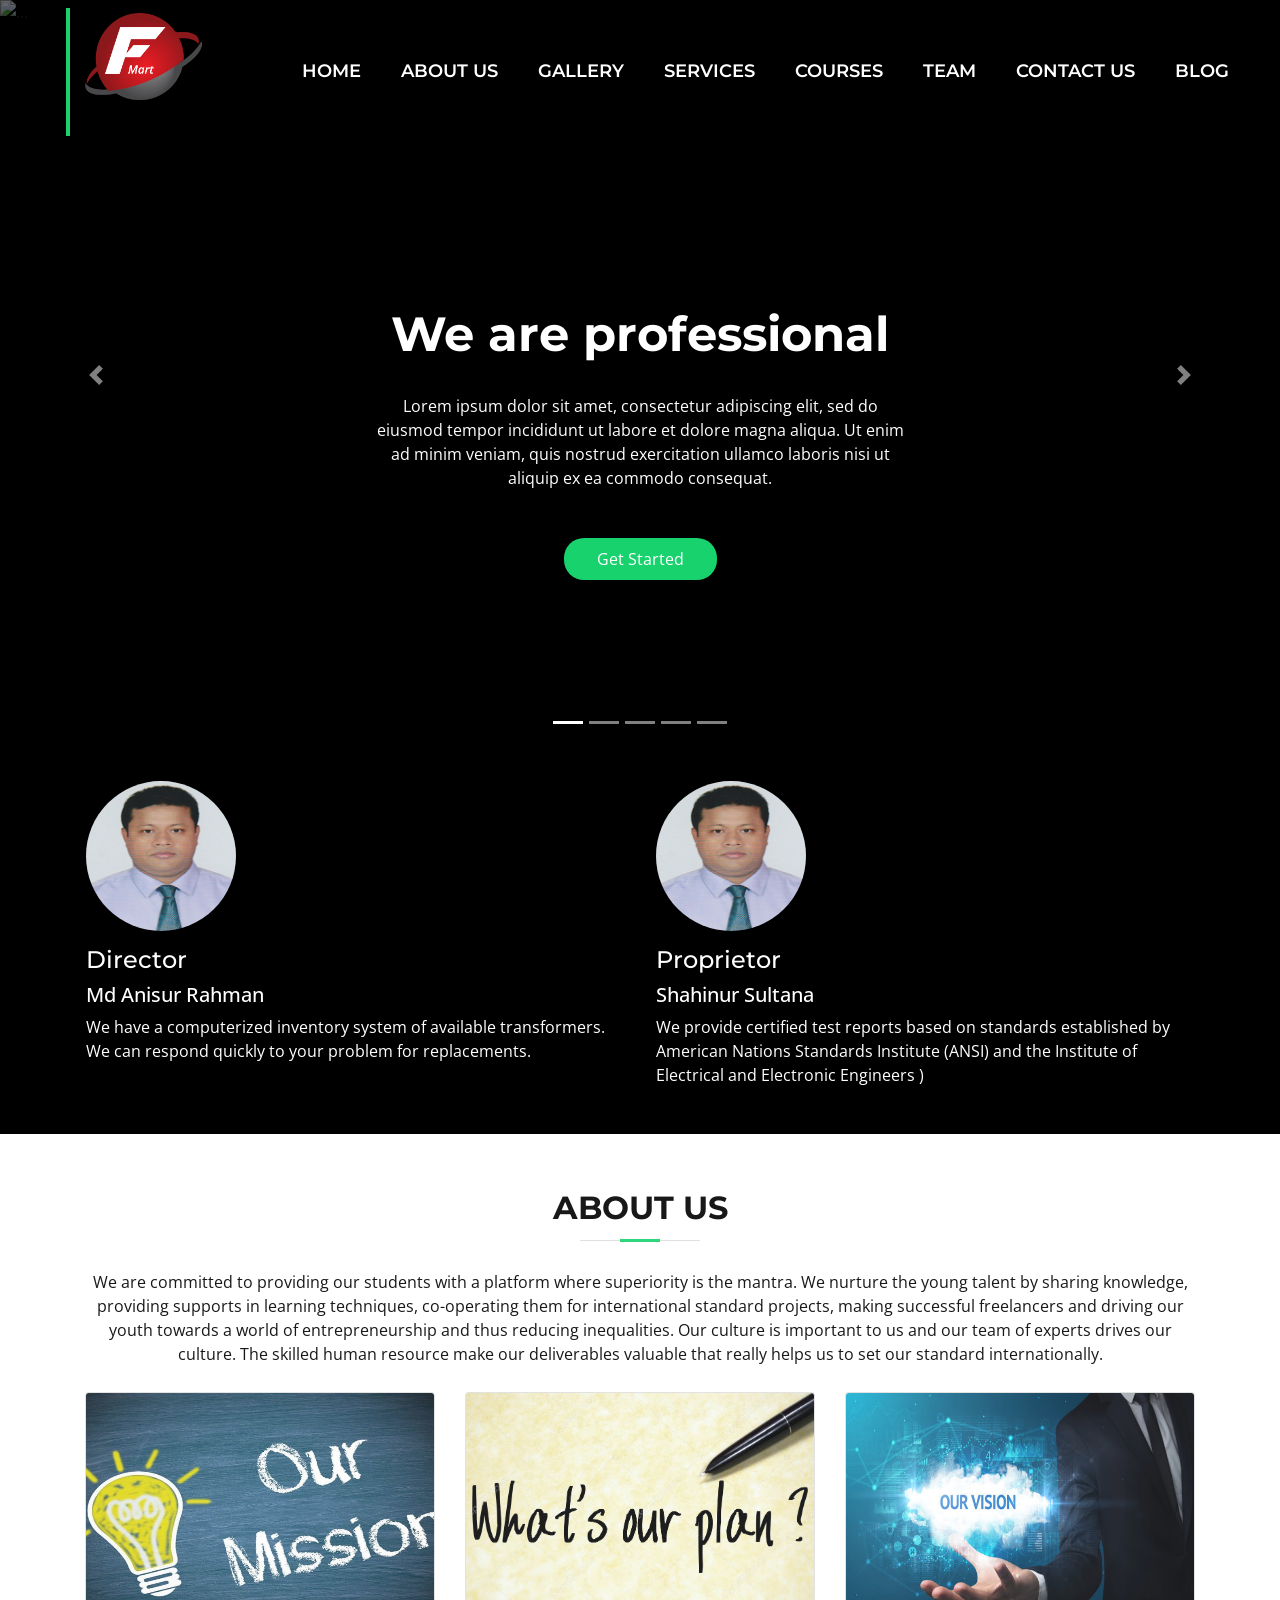
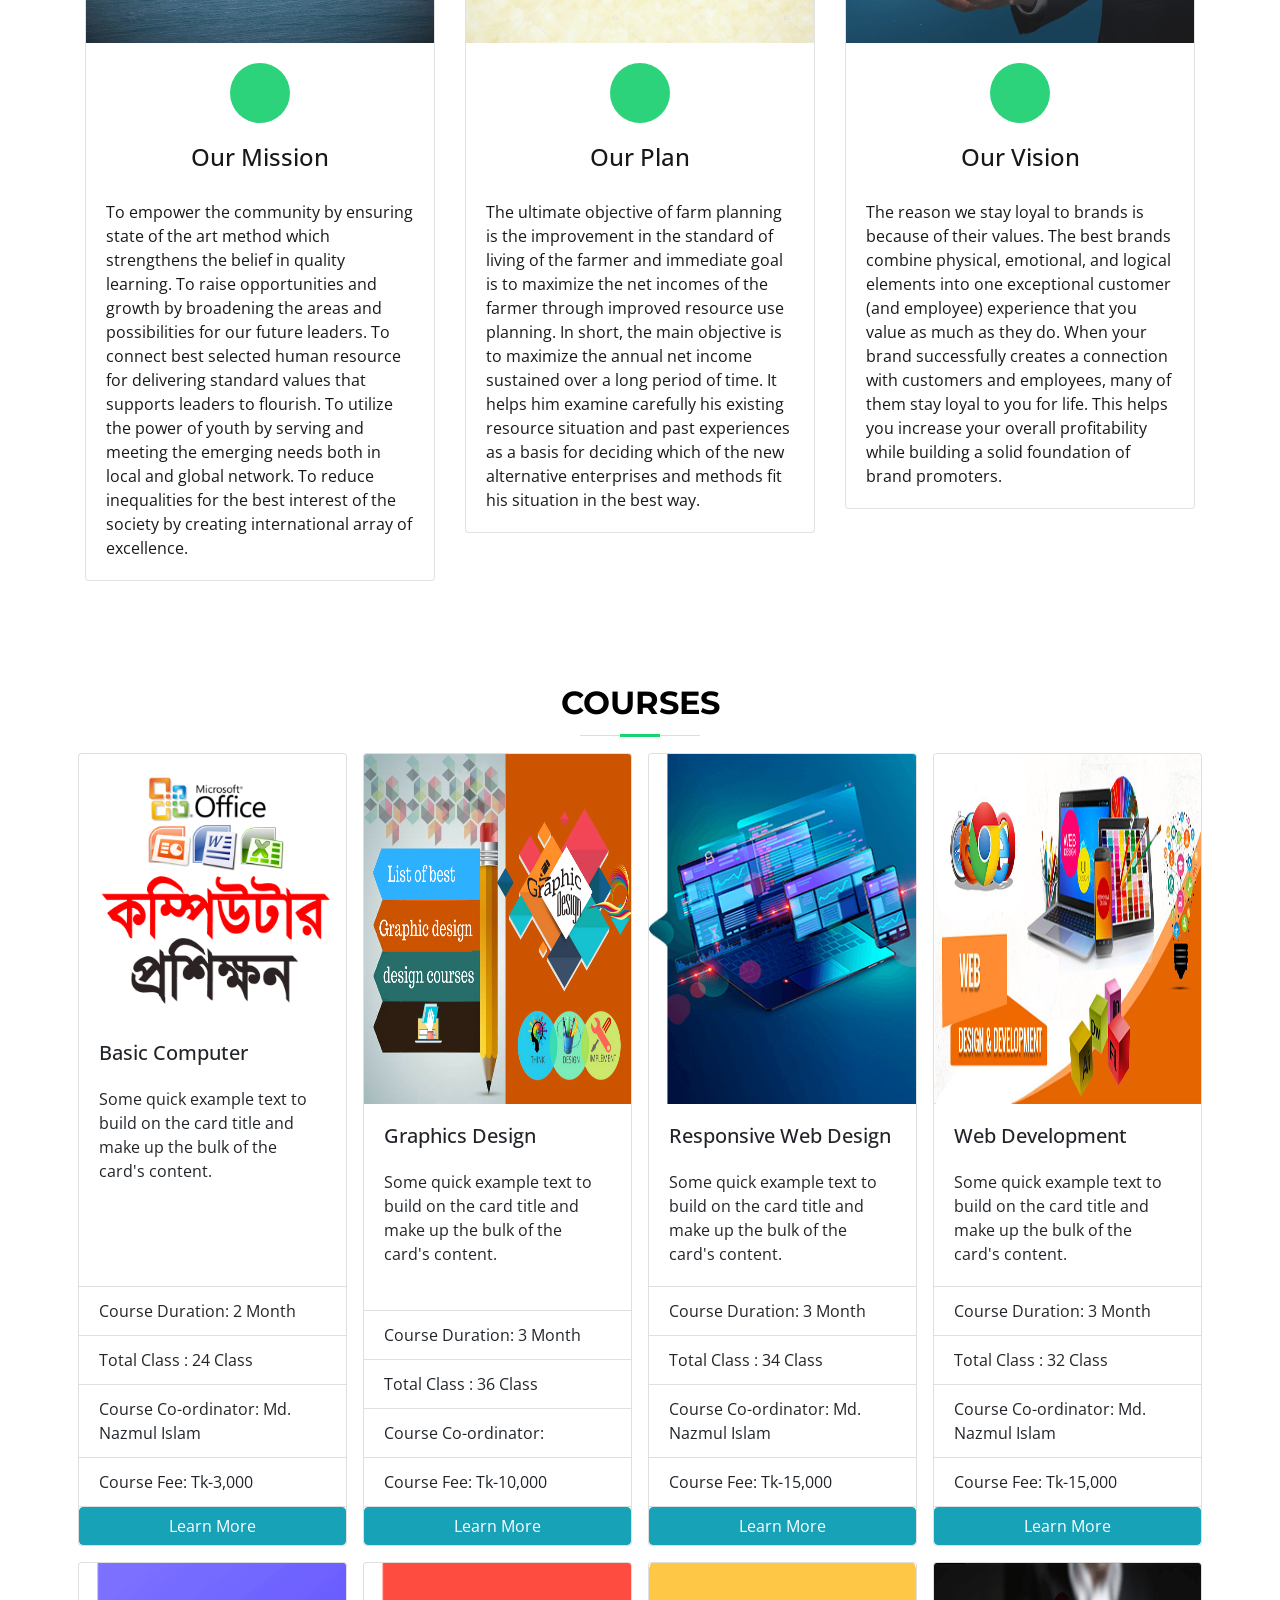
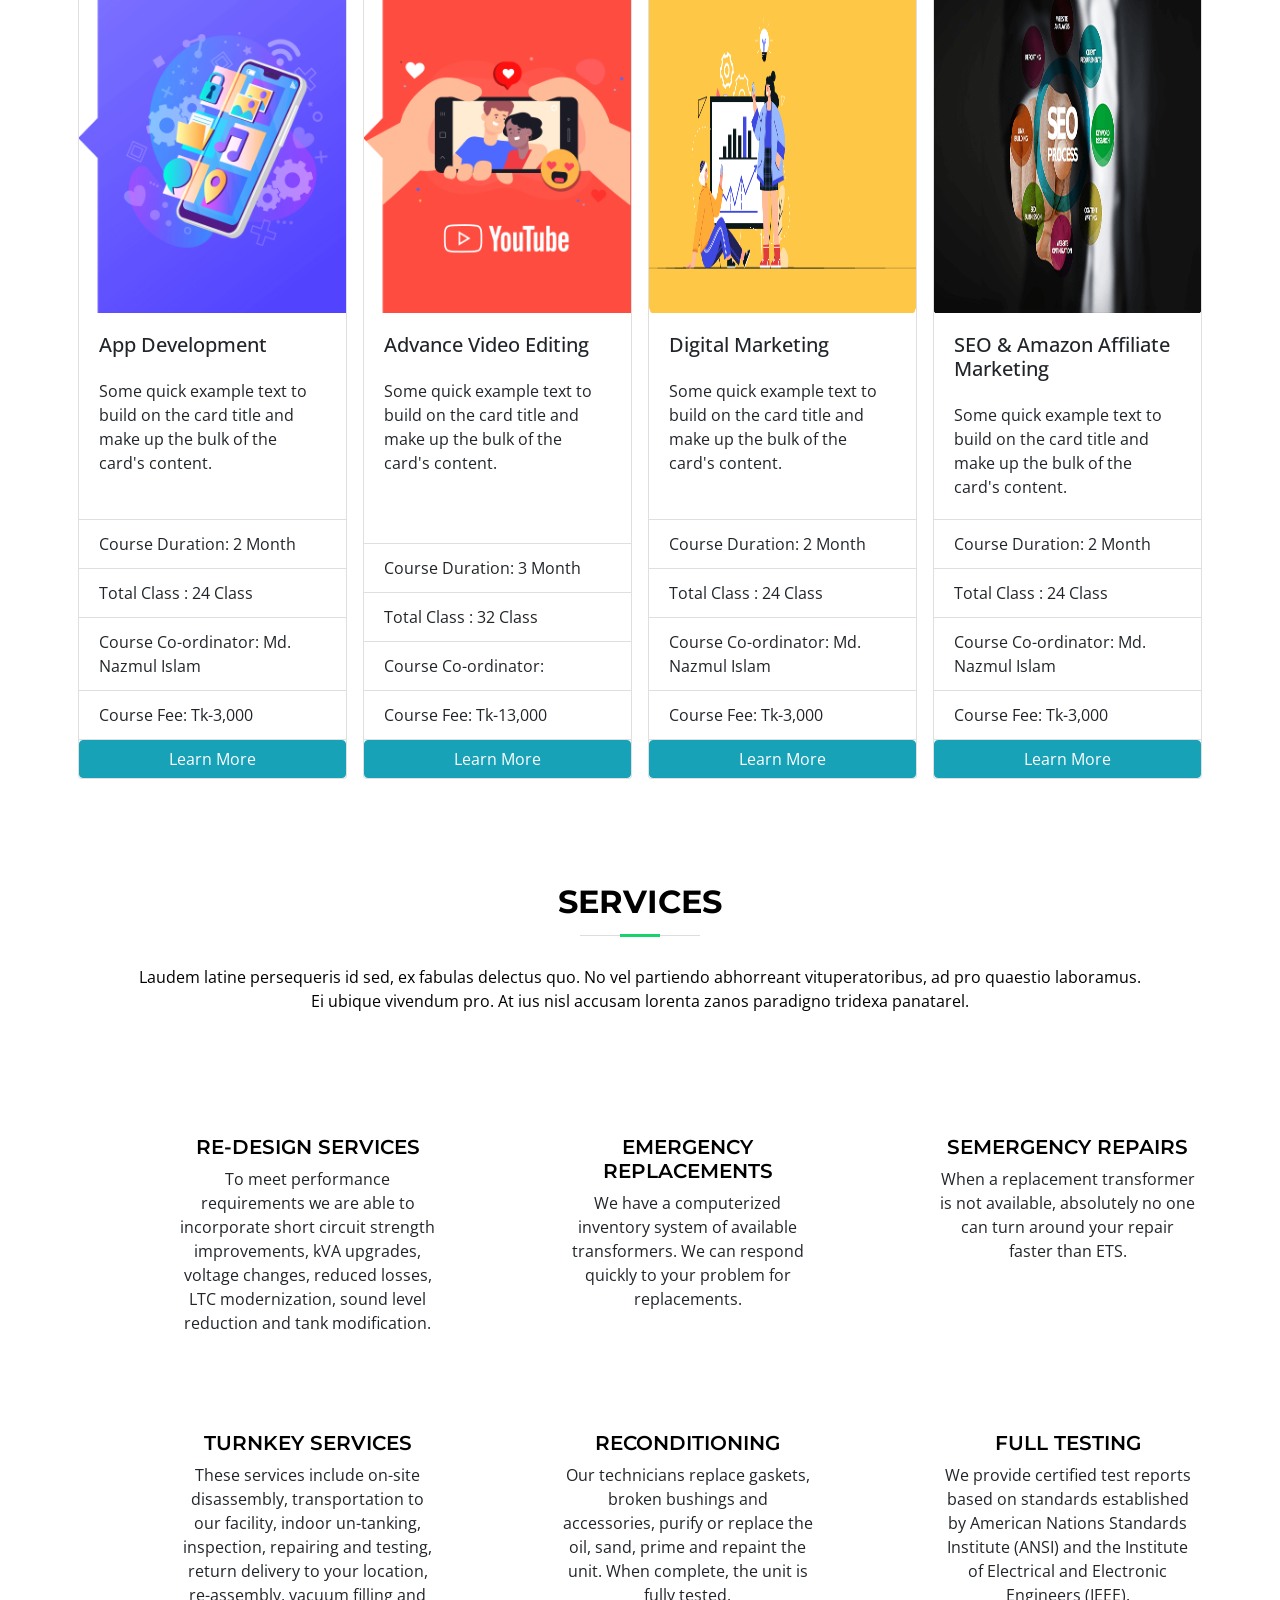
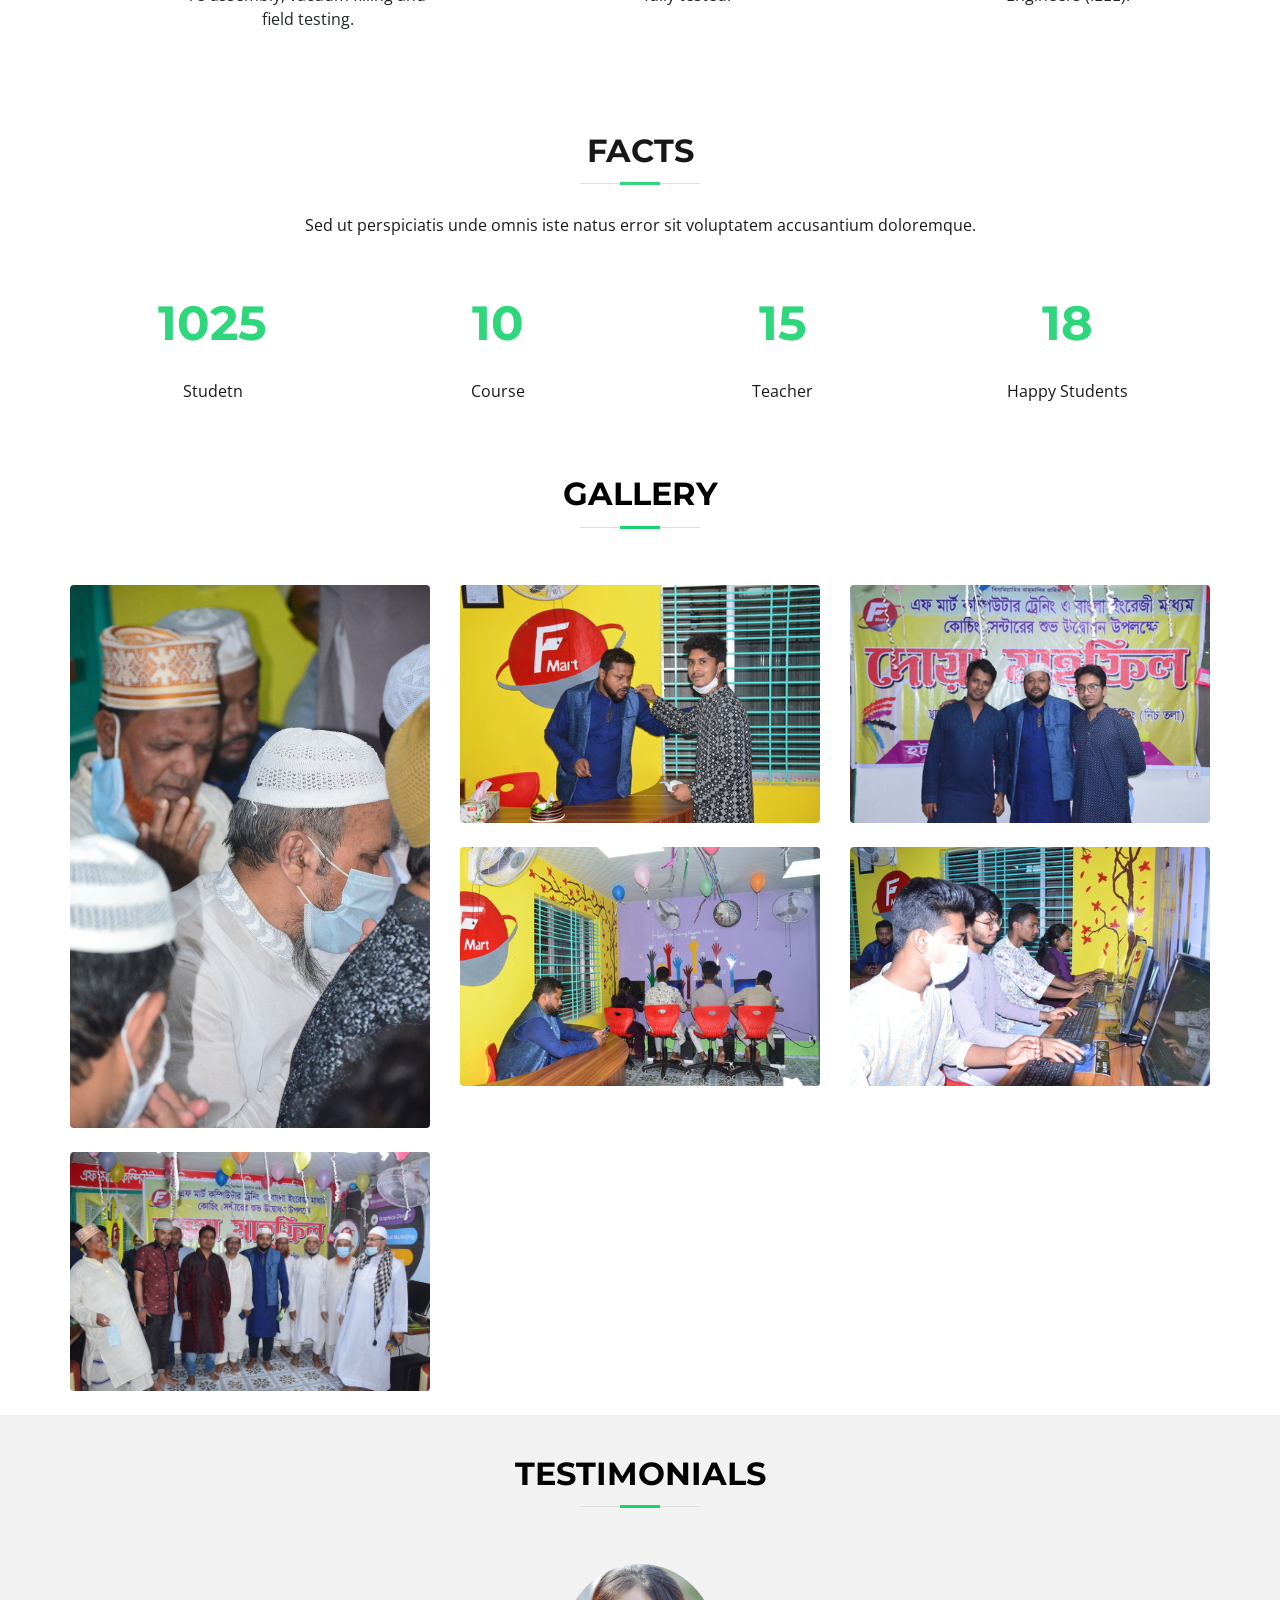
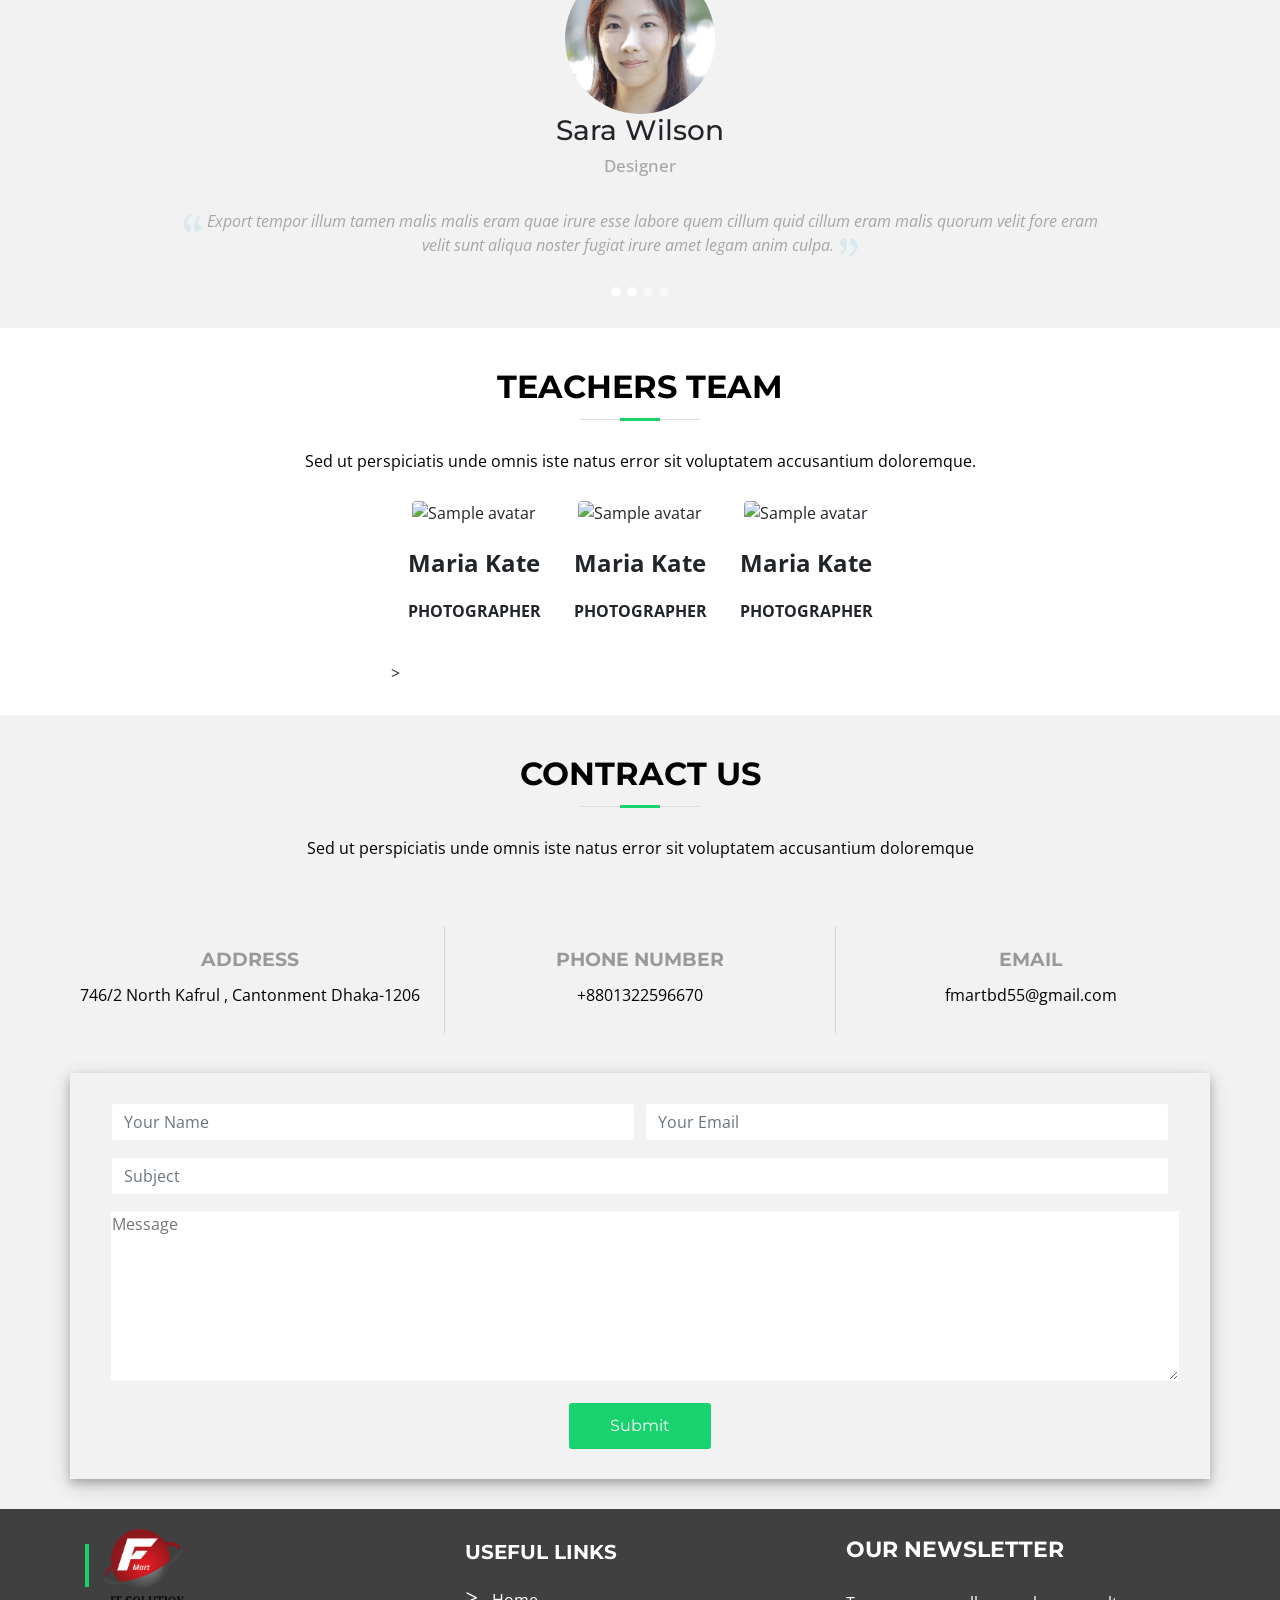
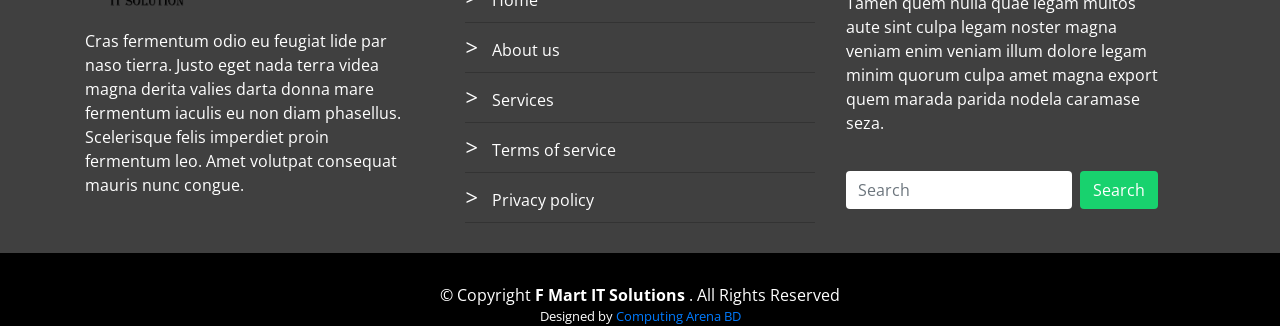
==== index.html @ 9ffdb37e "initial commit" ====
<!DOCTYPE html>
<html lang="en">

<head>
    <meta charset="UTF-8">
    <meta http-equiv="X-UA-Compatible" content="IE=edge">
    <meta name="viewport" content="width=device-width, initial-scale=1.0">
    <link href="https://d1nhio0ox7pgb.cloudfront.net/_img/v_collection_png/512x512/shadow/unknown.png" rel="icon">
    <!-- plugins css -->
    <link href="vendor/WOW-master/css/libs/animate.css" rel="stylesheet">
    <link rel="stylesheet" href="vendor/slick-master/slick.css">
    <link rel="stylesheet" href="vendor/slick-master/slick-theme.css">
    <link rel="stylesheet" href="vendor/OwlCarousel2-develop/owl.carousel.css">
    <link rel="stylesheet" href="vendor/OwlCarousel2-develop/owl.theme.default.css">
    <link rel="stylesheet" href="vendor/Mouse-Direction-aware-jQuery-Hover-Effect-Plugin-Directional-Hover/dist/jquery.directional-hover.min.css">
    <!-- font links -->
    <link href="https://fonts.googleapis.com/css2?family=Montserrat:wght@500;700&display=swap" rel="stylesheet">
    <link href="https://fonts.googleapis.com/css2?family=Open+Sans:wght@400;600&display=swap" rel="stylesheet">

    <!-- favicon Links -->

    <!-- CSS links -->
    <link rel="stylesheet" type="text/css" href="css/media.css">
    <link rel="stylesheet" type="text/css" href="css/bootstrap.css">
    <link rel="stylesheet" href="css/custom.css">
    <link rel="stylesheet" type="text/css" href="css/style.css">

    <title> F-Mart IT BD</title>
    <!-- font-awsome link -->
    <script src="https://kit.fontawesome.com/a55148b9db.js" crossorigin="anonymous"></script>
    <title>Document</title>
</head>

<body>
    <!-- header start -->
    <header>
        <nav class="navbar navbar-expand-lg navbar-light  fixed-top ">
            <div class="container-fluid">
                <a class="navbar-brand custom_logo" href="index.html">
                    <img src="./images//famrt-logo.png" height="130px" width="80px" alt="F-mart Logo " class="logo">
                </a>
                <!-- width="170px" height="100px" -->
                <button class="navbar-toggler" type="button" data-toggle="collapse" data-target="#navbarNav" aria-controls="navbarNav" aria-expanded="false" aria-label="Toggle navigation">
              <span class="navbar-toggler-icon"></span>
            </button>
                <div class="collapse navbar-collapse" id="navbarNav">
                    <ul class="navbar-nav ml-auto">
                        <li class="nav-item active">
                            <a class="nav-link nav_a" href="#home">Home</a>
                        </li>
                        <li class="nav-item">
                            <a class="nav-link nav_a" href="#aboutUs">About Us</a>
                        </li>
                        <li class="nav-item">
                            <a class="nav-link nav_a" href="#gallery">Gallery</a>
                        </li>
                        <li class="nav-item">
                            <a class="nav-link nav_a" href="#services">Services</a>
                        </li>
                        <li class="nav-item">
                            <a class="nav-link nav_a" href="#courses">Courses</a>
                        </li>

                        <li class="nav-item">
                            <a class="nav-link nav_a" href="#team">Team</a>
                        </li>

                        <li class="nav-item">
                            <a class="nav-link nav_a" href="#contactUs">Contact Us</a>
                        </li>
                        <li class="nav-item">
                            <a class="nav-link nav_a" href="#blog">Blog</a>
                        </li>

                    </ul>
                </div>
            </div>
        </nav>
    </header>

    <!-- Banner start -->
    <section class="banner" id="home">
        <div id="caption" class="carousel slide" data-ride="carousel" data-interval="3500">
            <ol class="carousel-indicators">
                <li data-target="#caption" data-slide-to="0" class="active"></li>
                <li data-target="#caption" data-slide-to="1"></li>
                <li data-target="#caption" data-slide-to="2"></li>
                <li data-target="#caption" data-slide-to="3"></li>
                <li data-target="#caption" data-slide-to="4"></li>
            </ol>
            <div class="carousel-inner">
                <div class="carousel-item active">
                    <div class="black-overlay"><img src="images/intro-carousel/SL-1.jpg" class="d-block carousel_img w-100 img-fluid" alt="..."></div>
                    <div class="carousel-caption d-none d-md-block slide_custom img-fluid">
                        <h5 class="h2 caption_header">We are professional</h5>
                        <p class="caption_p my-4 align align-self-center">Lorem ipsum dolor sit amet, consectetur adipiscing elit, sed do eiusmod tempor incididunt ut labore et dolore magna aliqua. Ut enim ad minim veniam, quis nostrud exercitation ullamco laboris nisi ut aliquip ex ea commodo consequat.</p>
                        <button class="btn btn_custom mt-4 ">Get Started</button>
                    </div>
                </div>

                <div class="carousel-item">
                    <div class="black-overlay"><img src="images/intro-carousel/Sl2.jpg" class="d-block carousel_img w-100 img-fluid" alt="..."></div>
                    <div class="carousel-caption d-none d-md-block slide_custom img-fluid">
                        <h5 class="h2 caption_header">At vero eos et accusamus</h5>
                        <p class="caption_p my-4 align align-self-center">Nam libero tempore, cum soluta nobis est eligendi optio cumque nihil impedit quo minus id quod maxime placeat facere possimus, omnis voluptas assumenda est, omnis dolor repellendus. Temporibus autem quibusdam et aut officiis debitis
                            aut.
                        </p>
                        <button class="btn btn_custom mt-4 ">Get Started</button>
                    </div>
                </div>
                <div class="carousel-item">
                    <div class="black-overlay"> <img src="images/intro-carousel/sl3.jpg" class="d-block carousel_img w-100 img-fluid" alt="..."></div>
                    <div class="carousel-caption d-none d-md-block slide_custom img-fluid">
                        <h5 class="h2 caption_header">Temporibus autem quibusdam</h5>
                        <p class="caption_p my-4 align align-self-center">Beatae vitae dicta sunt explicabo. Nemo enim ipsam voluptatem quia voluptas sit aspernatur aut odit aut fugit, sed quia consequuntur magni dolores eos qui ratione voluptatem sequi nesciunt omnis iste natus error sit voluptatem
                            accusantium.
                        </p>
                        <button class="btn btn_custom mt-4 ">Get Started</button>
                    </div>
                </div>
                <div class="carousel-item">
                    <div class="black-overlay"><img src="images/intro-carousel/05.jpg" class="d-block carousel_img w-100 img-fluid" alt="..."></div>
                    <div class="carousel-caption d-none d-md-block slide_custom img-fluid">
                        <h5 class="h2 caption_header">Nam libero tempore</h5>
                        <p class="caption_p my-4 align align-self-center">Neque porro quisquam est, qui dolorem ipsum quia dolor sit amet, consectetur, adipisci velit, sed quia non numquam eius modi tempora incidunt ut labore et dolore magnam aliquam quaerat voluptatem. Ut enim ad minima veniam, quis
                            nostrum.
                        </p>
                        <button class="btn btn_custom mt-4 ">Get Started</button>
                    </div>
                </div>

                <div class="carousel-item">
                    <div class="black-overlay"><img src="images/intro-carousel/06.jpg" class="d-block carousel_img w-100 img-fluid" alt="..."></div>
                    <div class="carousel-caption d-none d-md-block slide_custom img-fluid">
                        <h5 class="h2 caption_header animate__animated animate__bounceInDown">Magnam aliquam quaerat</h5>
                        <p class="caption_p my-4 align align-self-center">Lorem ipsum dolor sit amet, consectetur adipiscing elit, sed do eiusmod tempor incididunt ut labore et dolore magna aliqua. Ut enim ad minim veniam, quis nostrud exercitation ullamco laboris nisi ut aliquip ex ea commodo consequat..</p>
                        <button class="btn btn_custom mt-4">Get Started</button>
                    </div>
                </div>


            </div>

            <a class="carousel-control-prev" href="#caption" role="button" data-slide="prev">
                <span class="carousel-control-prev-icon" aria-hidden="true"></span>
                <span class="sr-only">Previous</span>
            </a>
            <a class="carousel-control-next" href="#caption" role="button" data-slide="next">
                <span class="carousel-control-next-icon" aria-hidden="true"></span>
                <span class="sr-only">Next</span>
            </a>
        </div>
    </section>

    <!-- Management  -->
    <section class="feature-services">
        <div class="container">
            <div class="row justify-content-center">
                <div class="col-md-6 p-3">
                    <div class="row">
                        <div class="col-md-4">
                            <div class="fs_logo">

                            <img src="/images/team/md.jpg" class="rounded-circle" alt="Cinque Terre" width="150" height="150"> 
                            </div>
                        </div>
                    </div>
                    <div class="fs_text">
                        <h4> Director</h4>
                        <h5  style="color:#fff;">Md Anisur Rahman</h5>
                        <p>We have a computerized inventory system of available transformers. We can respond quickly to your problem for replacements.</p>
                    </div>
                </div>
                <div class="col-md-6 p-3">
                    <div class="row">
                        <div class="col-md-3">
                            <div class="fs_logo">
                                <img src="/images/team/md.jpg" class="rounded-circle" alt="Cinque Terre" width="150" height="150"> 
                            </div>
                        </div>
                    </div>

                    <div class="fs_text">
                        <h4>Proprietor</h4>
                        <h5  style="color:#fff;">Shahinur Sultana </h5>
                        <p>We provide certified test reports based on standards established by American Nations Standards Institute (ANSI) and the Institute of Electrical and Electronic Engineers )</p>
                    </div>

                </div>
            </div>
        </div>
    </section>


    <!-- About us -->
    <section class="aboutUs" id="aboutUs">
        <div class="parallax-window">
            <div class="parallax-slider">
                <div class="parallax-window parallax-color" data-parallax="scroll" data-image-src="images/intro-carousel/01.jpg">
                    <div class="container">
                        <div class="row justify-content-center">
                            <div class="col-md-12">
                                <h3 class="text-center beforeAfter">About Us</h3>
                                <p class="text-center ">We are committed to providing our students with a platform where superiority is the mantra. We nurture the young talent by sharing knowledge, providing supports in learning techniques, co-operating them for international standard projects, making successful freelancers and driving our youth towards a world of entrepreneurship and thus reducing inequalities. Our culture is important to us and our team of experts drives our culture. The skilled human resource make our deliverables valuable that really helps us to set our standard internationally.</p>
                            </div>
                        </div>
                        <div class="row card-row">
                            <div class="col-md-4 bg-custom">
                                <div class="card">
                                    <img src="images/about-us/mission-last.jpg" height="250px" class="card-img-top" alt="...">
                                    <div class="card-body card_body_cus">
                                        <!-- icon -->
                                        <div class="icon_bg"><i class="fas fa-tachometer-alt text-center"></i></div>
                                        <p class="h4 text-center">Our Mission</p>
                                        <p class="card-text">To empower the community by ensuring state of the art method which strengthens the belief in quality learning.
                                         To raise opportunities and growth by broadening the areas and possibilities for our future leaders.
                                        To connect best selected human resource for delivering standard values that supports leaders to flourish.
                                         To utilize the power of youth by serving and meeting the emerging needs both in local and global network.
                                        To reduce inequalities for the best interest of the society by creating international array of excellence.</p>
                                    </div>
                                </div>
                            </div>

                            <div class="col-md-4 bg-custom">
                                <div class="card">
                                    <img src="images/about-us/our-plan.jpg" height="250px" class="card-img-top" alt="...">
                                    <div class="card-body  card_body_cus">
                                        <!-- icon -->
                                        <div class="icon_bg"><i class="fas fa-list-ul text-center"></i></div>
                                        <p class="h4 text-center">Our Plan</p>
                                        <p class="card-text">
                                            The ultimate objective of farm planning is the improvement in the standard of living of the
                                            farmer and immediate goal is to maximize the net incomes of the farmer through improved
                                            resource use planning. In short, the main objective is to maximize the annual net income
                                            sustained over a long period of time. It helps him examine carefully his existing resource situation and past experiences as a basis
                                            for deciding which of the new alternative enterprises and methods fit his situation in the best
                                            way.
                                          
                                           </p>
                                    </div>
                                </div>
                            </div>
                            <div class="col-md-4 bg-custom">
                                <div class="card ">
                                    <img src="images/about-us/our-vision.jpg" height="250px" class="card-img-top" alt="...">
                                    <div class="card-body card_body_cus">
                                        <!-- icon -->
                                        <div class="icon_bg"><i class="far fa-eye text-center"></i></div>
                                        <p class="h4 text-center">Our Vision</p>
                                        <p class="card-text">
                                            The reason we stay loyal to brands is because of their values. The best brands combine physical, emotional, and logical elements into one exceptional customer (and employee) experience that you value as much as they do.
                                            When your brand successfully creates a connection with customers and employees, many of them stay loyal to you for life. This helps you increase your overall profitability while building a solid foundation of brand promoters.</p>
                                    </div>
                                </div>
                            </div>

                        </div>
                    </div>
                </div>
            </div>
        </div>
    </section>

    <!-- Coueses  -->
    <section class="p_p" id="courses">
        <div class="container">
            <div class="row justify-content-center aboutUs">
                <h3 class="text-center beforeAfter">Courses</h3>
            </div>
            <div class="responsive row">

                <div class="card m-2">
                    <img src="./images/courses/01.png" class="card-img-top" alt="Basic Computer Course Logo">
                    <div class="card-body">
                        <h5 class="card-title">Basic Computer </h5>
                        <p class="card-text">Some quick example text to build on the card title and make up the bulk of the card's content.</p>
                    </div>
                    <ul class="list-group list-group-flush">
                        <li class="list-group-item">Course Duration: 2 Month </li>
                        <li class="list-group-item">Total Class : 24 Class</li>
                        <li class="list-group-item"> Course Co-ordinator: Md. Nazmul Islam</li>
                        <li class="list-group-item">Course Fee: Tk-3,000</li>
                    </ul>
                    <button class="btn  btn-info">Learn More</button>
                </div>


                <div class="card m-2">
                    <img src="./images/courses/02.png" class="card-img-top" height="350px" width="350px" alt=" Design Course ">
                    <div class="card-body">
                        <h5 class="card-title">Graphics Design </h5>
                        <p class="card-text">Some quick example text to build on the card title and make up the bulk of the card's content.</p>
                    </div>
                    <ul class="list-group list-group-flush">
                        <li class="list-group-item">Course Duration: 3 Month </li>
                        <li class="list-group-item">Total Class : 36 Class</li>
                        <li class="list-group-item">Course Co-ordinator:</li>
                        <li class="list-group-item">Course Fee: Tk-10,000</li>
                    </ul>
                    <button class="btn  btn-info">Learn More</button>
                </div>

                <div class="card m-2">
                    <img src="./images/courses/wd1.png" class="card-img-top" height="350px" width="350px" alt="Basic Computer Course Logo">
                    <div class="card-body">
                        <h5 class="card-title"> Responsive Web Design</h5>
                        <p class="card-text">Some quick example text to build on the card title and make up the bulk of the card's content.</p>
                    </div>
                    <ul class="list-group list-group-flush">
                        <li class="list-group-item">Course Duration: 3 Month </li>
                        <li class="list-group-item">Total Class : 34 Class</li>
                        <li class="list-group-item"> Course Co-ordinator: Md. Nazmul Islam</li>
                        <li class="list-group-item">Course Fee: Tk-15,000</li>
                    </ul>
                    <button class="btn  btn-info">Learn More</button>
                </div>


                <div class="card m-2">
                    <img src="./images/courses/wdi.jpg" class="card-img-top" height="350px" width="350px" alt="Basic Computer Course Logo">
                    <div class="card-body">
                        <h5 class="card-title">Web Development </h5>
                        <p class="card-text">Some quick example text to build on the card title and make up the bulk of the card's content.</p>
                    </div>
                    <ul class="list-group list-group-flush">
                        <li class="list-group-item">Course Duration: 3 Month </li>
                        <li class="list-group-item">Total Class : 32 Class</li>
                        <li class="list-group-item"> Course Co-ordinator: Md. Nazmul Islam</li>
                        <li class="list-group-item">Course Fee: Tk-15,000</li>
                    </ul>
                    <button class="btn  btn-info">Learn More</button>
                </div>
                <div class="card m-2">
                    <img src="./images/courses/android.png" class="card-img-top" height="350px" width="350px" alt="Basic Computer Course Logo">
                    <div class="card-body">
                        <h5 class="card-title">App Development  </h5>
                        <p class="card-text">Some quick example text to build on the card title and make up the bulk of the card's content.</p>
                    </div>
                    <ul class="list-group list-group-flush">
                        <li class="list-group-item">Course Duration: 2 Month </li>
                        <li class="list-group-item">Total Class : 24 Class</li>
                        <li class="list-group-item"> Course Co-ordinator: Md. Nazmul Islam</li>
                        <li class="list-group-item">Course Fee: Tk-3,000</li>
                    </ul>
                    <button class="btn  btn-info">Learn More</button>
                </div>

                <div class="card m-2">
                    <img src="./images/courses/making.png" class="card-img-top" height="350px" width="350px" alt="Basic Computer Course Logo">
                    <div class="card-body">
                        <h5 class="card-title">Advance Video Editing </h5>
                        <p class="card-text">Some quick example text to build on the card title and make up the bulk of the card's content.</p>
                    </div>
                    <ul class="list-group list-group-flush">
                        <li class="list-group-item">Course Duration: 3 Month </li>
                        <li class="list-group-item">Total Class : 32 Class</li>
                        <li class="list-group-item"> Course Co-ordinator: </li>
                        <li class="list-group-item">Course Fee: Tk-13,000</li>
                    </ul>
                    <button class="btn  btn-info">Learn More</button>
                </div>


                <div class="card m-2">
                    <img src="./images/courses/digital-marketing.png" class="card-img-top" height="350px" width="350px" alt="Basic Computer Course Logo">
                    <div class="card-body">
                        <h5 class="card-title">Digital Marketing  </h5>
                        <p class="card-text">Some quick example text to build on the card title and make up the bulk of the card's content.</p>
                    </div>
                    <ul class="list-group list-group-flush">
                        <li class="list-group-item">Course Duration: 2 Month </li>
                        <li class="list-group-item">Total Class : 24 Class</li>
                        <li class="list-group-item"> Course Co-ordinator: Md. Nazmul Islam</li>
                        <li class="list-group-item">Course Fee: Tk-3,000</li>
                    </ul>
                    <button class="btn  btn-info">Learn More</button>
                </div>


                <div class="card m-2">
                    <img src="./images/courses/seo-and-affiliate.png" class="card-img-top" height="350px" width="350px" alt="Basic Computer Course Logo">
                    <div class="card-body">
                        <h5 class="card-title">SEO & Amazon Affiliate Marketing</h5>
                        <p class="card-text">Some quick example text to build on the card title and make up the bulk of the card's content.</p>
                    </div>
                    <ul class="list-group list-group-flush">
                        <li class="list-group-item">Course Duration: 2 Month </li>
                        <li class="list-group-item">Total Class : 24 Class</li>
                        <li class="list-group-item"> Course Co-ordinator: Md. Nazmul Islam</li>
                        <li class="list-group-item">Course Fee: Tk-3,000</li>
                    </ul>
                    <button class="btn  btn-info">Learn More</button>
                </div>


            </div>
        </div>
        </div>
    </section>



    <!-- service section -->
    <section class="services" id="services">
        <div class="container">
            <div class="row justify-content-center aboutUs p-5">
                <div class="col-md-12">
                    <h3 class="text-center beforeAfter">Services</h3>
                    <p class="text-center">Laudem latine persequeris id sed, ex fabulas delectus quo. No vel partiendo abhorreant vituperatoribus, ad pro quaestio laboramus. Ei ubique vivendum pro. At ius nisl accusam lorenta zanos paradigno tridexa panatarel.</p>
                </div>
            </div>
            <div class="row text-center">

                <div class="col-md-1 my-5">
                    <i class="fas fa-chart-pie"></i>
                </div>
                <div class="col-md-3 description my-5">
                    <h3><a href="">RE-DESIGN SERVICES</a></h3>
                    <p>To meet performance requirements we are able to incorporate short circuit strength improvements, kVA upgrades, voltage changes, reduced losses, LTC modernization, sound level reduction and tank modification.</p>
                </div>

                <div class="col-md-1 my-5"><i class="far fa-bookmark"></i></div>
                <div class="col-md-3 description my-5">
                    <h3><a href="">EMERGENCY REPLACEMENTS</a></h3>
                    <p>We have a computerized inventory system of available transformers. We can respond quickly to your problem for replacements.</p>
                </div>

                <div class="col-md-1 my-5"><i class="fas fa-newspaper"></i></div>
                <div class="col-md-3 description my-5">
                    <h3><a href="">SEMERGENCY REPAIRS</a></h3>
                    <p>When a replacement transformer is not available, absolutely no one can turn around your repair faster than ETS.</p>
                </div>

                <div class="col-md-1 my-5"><i class="fas fa-tachometer-alt"></i></div>
                <div class="col-md-3 description my-5">
                    <h3><a href="">TURNKEY SERVICES</a></h3>
                    <p>These services include on-site disassembly, transportation to our facility, indoor un-tanking, inspection, repairing and testing, return delivery to your location, re-assembly, vacuum filling and field testing.</p>
                </div>

                <div class="col-md-1 my-5 ">
                    <i class="fas fa-barcode"></i></div>
                <div class="col-md-3 description my-5">
                    <h3><a href="">RECONDITIONING</a></h3>
                    <p>Our technicians replace gaskets, broken bushings and accessories, purify or replace the oil, sand, prime and repaint the unit. When complete, the unit is fully tested.</p>
                </div>

                <div class="col-md-1 my-5"><i class="fas fa-users"></i></div>
                <div class="col-md-3 description my-5">
                    <h3><a href="">FULL TESTING</a></h3>
                    <p>We provide certified test reports based on standards established by American Nations Standards Institute (ANSI) and the Institute of Electrical and Electronic Engineers (IEEE).</p>
                </div>

            </div>
        </div>
    </section>


    <!-- facts -->
    <section class="facts">
        <div class="parallax-window">
            <div class="parallax-slider">
                <div class="parallax-window  parallax-color parallax-Cus" data-parallax="scroll" data-image-src="images/newphoto/02.jpg">
                    <div class="container">
                        <div class="row justify-content-center aboutUs">
                            <div class="col-md-12">
                                <h3 class="text-center beforeAfter">Facts</h3>
                                <p class="text-center">Sed ut perspiciatis unde omnis iste natus error sit voluptatem accusantium doloremque.</p>
                            </div>
                            <div class="container">
                                <div class="row pt-4">
                                    <div class="col-md-3  text-center">
                                        <span class="counter counter_edit text-center">1025</span>
                                        <p class="text-center">Studetn </p>
                                    </div>
                                    <div class="col-md-3 text-center">
                                        <span class="counter counter_edit text-center">10</span>
                                        <p class="text-center">Course</p>
                                    </div>
                                    <div class="col-md-3 text-center">
                                        <span class="counter counter_edit text-center">15</span>
                                        <p class="text-center">Teacher</p>
                                    </div>
                                    <div class="col-md-3 text-center">
                                        <span class="counter counter_edit text-center">18</span>
                                        <p class="text-center">Happy Students</p>
                                    </div>

                                </div>
                            </div>

                        </div>
                    </div>
                </div>
            </div>
        </div>
    </section>


    <!-- Gallery -->
    <section class="services" id="services">
        <div class="container">
            <div class="row justify-content-center aboutUs p-5">
                <div class="col-md-12">
                    <h3 class="text-center beforeAfter">Gallery</h3>
                </div>
            </div>
            <div class="row text-center">
                <div class="row">
                    <div class="col-lg-4 col-md-12 mb-4 mb-lg-0">
                        <img src="./images//Gallery/1.jpg" class="w-100 shadow-1-strong rounded mb-4" alt="" />

                        <img src="./images//Gallery/2.jpg" class="w-100 shadow-1-strong rounded mb-4" alt="" />
                    </div>


                    <div class="col-lg-4 mb-4 mb-lg-0">
                        <img src="./images//Gallery/5.jpg" class="w-100 shadow-1-strong rounded mb-4" alt="" />

                        <img src="./images//Gallery/6.jpg" class="w-100 shadow-1-strong rounded mb-4" alt="" />
                    </div>

                    <div class="col-lg-4 mb-4 mb-lg-0">
                        <img src="./images//Gallery/3.jpg" class="w-100 shadow-1-strong rounded mb-4" alt="" />

                        <img src="./images//Gallery/7.jpg" class="w-100 shadow-1-strong rounded mb-4" alt="" />
                    </div>

                </div>
            </div>
        </div>
        </div>
    </section>

    <!-- Gallery -->

    <!-- testimonial part -->
    <section class="testimonial Xhidden">
        <div class="container sec_padding">
            <div class="row justify-content-center aboutUs">
                <div class="col-md-12">
                    <h3 class="text-center beforeAfter">Testimonials</h3>
                </div>
            </div>
            <div id="carousel_cap" class="carousel slide" data-ride="carousel" data-interval="2000">
                <ol class="carousel-indicators cI">
                    <li data-target="#carousel_cap" data-slide-to="0" class="active"></li>
                    <li data-target="#carousel_cap" data-slide-to="1"></li>
                    <li data-target="#carousel_cap" data-slide-to="2"></li>
                    <li data-target="#carousel_cap" data-slide-to="3"></li>
                </ol>
                <div class="carousel-inner justify-content-center mt-5">
                    <div class="carousel-item active tes-1 text-center">
                        <img src="images/testimonial/testimonial-1.jpg" class="text-center" alt="...">
                        <div class="carousel-text  d-md-block">
                            <h3>Saul Goodman</h3>
                            <h4>Ceo &amp; Founder</h4>
                            <p>
                                <img src="images/quote-sign-left.png" alt=""> Proin iaculis purus consequat sem cure digni ssim donec porttitora entum suscipit rhoncus. Accusantium quam, ultricies eget id, aliquam eget nibh et. Maecen aliquam, risus at
                                semper.
                                <img src="images/quote-sign-right.png" alt="">
                            </p>
                        </div>
                    </div>
                    <div class="carousel-item  tes-1 text-center">
                        <img src="images/testimonial/testimonial-2.jpg" class="text-center" alt="...">
                        <div class="carousel-text  d-md-block">
                            <h3>Sara Wilson</h3>
                            <h4>Designer</h4>
                            <p>
                                <img src="images/quote-sign-left.png" alt=""> Export tempor illum tamen malis malis eram quae irure esse labore quem cillum quid cillum eram malis quorum velit fore eram velit sunt aliqua noster fugiat irure amet legam
                                anim culpa.
                                <img src="images/quote-sign-right.png" alt="">
                            </p>
                        </div>
                    </div>
                    <div class="carousel-item tes-1 text-center">
                        <img src="images/testimonial/testimonial-4.jpg" class="text-center" alt="...">
                        <div class="carousel-text  d-md-block">
                            <h3>Matt Brandon</h3>
                            <h4>Freelancer</h4>
                            <p>
                                <img src="images/quote-sign-left.png" alt=""> Fugiat enim eram quae cillum dolore dolor amet nulla culpa multos export minim fugiat minim velit minim dolor enim duis veniam ipsum anim magna sunt elit fore quem dolore labore
                                illum veniam.
                                <img src="images/quote-sign-right.png" alt="">
                            </p>
                        </div>
                    </div>


                    <div class="carousel-item tes-1 text-center">
                        <img src="images/testimonial/testimonial-3.jpg" class="text-center" alt="...">
                        <div class="carousel-text  d-md-block">
                            <h3>Jena Karlis</h3>
                            <h4>Store Owner</h4>
                            <p>
                                <img src="images/quote-sign-left.png" alt=""> Enim nisi quem export duis labore cillum quae magna enim sint quorum nulla quem veniam duis minim tempor labore quem eram duis noster aute amet eram fore quis sint minim.
                                <img src="images/quote-sign-right.png" alt="">
                            </p>
                        </div>
                    </div>
                </div>
            </div>
        </div>
    </section>
    <!-- our team -->
    <section class="ourTeam Xhidden" id="team">
        <div class="container sec_padding">
            <div class="row justify-content-center aboutUs">
                <div class="col-md-12">
                    <h3 class="text-center beforeAfter"> Teachers Team </h3>
                    <p class="text-center">Sed ut perspiciatis unde omnis iste natus error sit voluptatem accusantium doloremque.</p>
                </div>

                <!-- start .. -->
                <div class="row text-center">

                 <!-- Grid column -->
                <div class="col-md-4 mb-md-0 mb-5">
                    <div class="avatar mx-auto">
                    <img src="https://mdbootstrap.com/img/Photos/Avatars/img%20(10).jpg" class="rounded z-depth-1-half" alt="Sample avatar">
                    </div>
                    <h4 class="font-weight-bold dark-grey-text my-4">Maria Kate</h4>
                    <h6 class="text-uppercase grey-text mb-3"><strong>Photographer</strong></h6>
                    <!-- Facebook-->
                    <a type="button" class="btn-floating btn-sm mx-1 mb-0 btn-fb">
                    <i class="fab fa-facebook-f"></i>
                    </a>
                    <!--Dribbble -->
                    <a type="button" class="btn-floating btn-sm mx-1 mb-0 btn-dribbble">
                    <i class="fab fa-dribbble"></i>
                    </a>
                    <!-- Twitter -->
                    <a type="button" class="btn-floating btn-sm mx-1 mb-0 btn-tw">
                    <i class="fab fa-twitter"></i>
                    </a>
                </div>

                <!-- Grid column -->
                
                <!-- Grid column -->
                <div class="col-md-4 mb-md-0 mb-5">
                <div class="avatar mx-auto">
                    <img src="https://mdbootstrap.com/img/Photos/Avatars/img%20(10).jpg" class="rounded z-depth-1-half" alt="Sample avatar">
                </div>
                <h4 class="font-weight-bold dark-grey-text my-4">Maria Kate</h4>
                <h6 class="text-uppercase grey-text mb-3"><strong>Photographer</strong></h6>
                <!-- Facebook-->
                <a type="button" class="btn-floating btn-sm mx-1 mb-0 btn-fb">
                    <i class="fab fa-facebook-f"></i>
                </a>
                <!--Dribbble -->
                <a type="button" class="btn-floating btn-sm mx-1 mb-0 btn-dribbble">
                    <i class="fab fa-dribbble"></i>
                </a>
                <!-- Twitter -->
                <a type="button" class="btn-floating btn-sm mx-1 mb-0 btn-tw">
                    <i class="fab fa-twitter"></i>
                </a>
                </div>
                <!-- Grid column -->
                            
             <!-- Grid column -->
            <div class="col-md-4 mb-md-0 mb-5">
                <div class="avatar mx-auto">
                <img src="https://mdbootstrap.com/img/Photos/Avatars/img%20(10).jpg" class="rounded z-depth-1-half" alt="Sample avatar">
                </div>
                <h4 class="font-weight-bold dark-grey-text my-4">Maria Kate</h4>
                <h6 class="text-uppercase grey-text mb-3"><strong>Photographer</strong></h6>
                <!-- Facebook-->
                <a type="button" class="btn-floating btn-sm mx-1 mb-0 btn-fb">
                <i class="fab fa-facebook-f"></i>
                </a>
                <!--Dribbble -->
                <a type="button" class="btn-floating btn-sm mx-1 mb-0 btn-dribbble">
                <i class="fab fa-dribbble"></i>
                </a>
                <!-- Twitter -->
                <a type="button" class="btn-floating btn-sm mx-1 mb-0 btn-tw">
                <i class="fab fa-twitter"></i>
                </a>
            </div>
          <!-- Grid column -->>
                
        </div>
                  <!-- Grid row -->
                
    </section>
             
             <!--   <div class="col-md-3 dh-container">
                    <img src="images/team/md.jpg" height="80px" id="myImg" class="img-fluid" alt="">
                    <div class="in justify-content-center dh-overlay">
                        <h4 class="text-center">Md Anisur Rahman </h4>
                        <h6 class="text-center">Founder</h6>
                        <div class="links">
                            <div class=" offset-2 col-md-8">
                                <div class="row text-center">
                                    <div class="col-3"><a href=""><i class="fab fa-twitter"></i></a></div>
                                    <div class="col-3"><a href="https://www.facebook.com/profile.php?id=100027543406614&sk=photos_all"><i class="fab fa-facebook-f"></i></a></div>
                                    <div class="col-3"><a href=""><i class="fab fa-google-plus-g"></i></a></div>
                                    <div class="col-3"><a href=""><i class="fab fa-linkedin-in"></i></a></div>
                                </div>
                            </div>
                        </div>
                    </div>
                </div>
                <div class="col-md-3 dh-container">
                    <img src="images/team/Fardouse-Alam.jpeg" id="myImg" class="img-fluid" alt="">
                    <div class="in justify-content-center dh-overlay">
                        <h4 class="text-center">Engr Md. Fardouse Alam</h4>
                        <h6 class="text-center">Director</h6>
                        <div class="links">
                            <div class=" offset-2 col-md-8">
                                <div class="row text-center">
                                    <div class="col-3"><a href=""><i class="fab fa-twitter"></i></a></div>
                                    <div class="col-3"><a href=""><i class="fab fa-facebook-f"></i></a></div>
                                    <div class="col-3"><a href=""><i class="fab fa-google-plus-g"></i></a></div>
                                    <div class="col-3"><a href=""><i class="fab fa-linkedin-in"></i></a></div>
                                </div>
                            </div>
                        </div>
                    </div>
                </div>
                <div class="col-md-3 dh-container">
                    <img src="images/team/Ahsan-Ahmed.jpeg" id="myImg" class="img-fluid" alt="">
                    <div class="in justify-content-center dh-overlay">
                        <h4 class="text-center">Ahsan Ahmed Sabit</h4>
                        <h6 class="text-center">Graphics Designer</h6>
                        <div class="links">
                            <div class=" offset-2 col-md-8">
                                <div class="row text-center">
                                    <div class="col-3"><a href=""><i class="fab fa-twitter"></i></a></div>
                                    <div class="col-3"><a href=""><i class="fab fa-facebook-f"></i></a></div>
                                    <div class="col-3"><a href=""><i class="fab fa-google-plus-g"></i></a></div>
                                    <div class="col-3"><a href=""><i class="fab fa-linkedin-in"></i></a></div>
                                </div>
                            </div>
                        </div>
                    </div>
                </div>
                <div class="col-md-3 dh-container">
                    <img src="images/team/nazmul.jpg" id="myImg" class="img-fluid" alt="">
                    <div class="in justify-content-center dh-overlay">
                        <h4 class="text-center item " data-caption> MD Nazmul Islam </h4>
                        <h6 class="text-center item" data-caption>Web Developer </h6>
                        <div class="links item" data-caption>
                            <div class=" offset-2 col-md-8">
                                <div class="row text-center">
                                    <div class="col-3"><a href=""><i class="fab fa-twitter"></i></a></div>
                                    <div class="col-3"><a href=""><i class="fab fa-facebook-f"></i></a></div>
                                    <div class="col-3"><a href="https://www.facebook.com/nazmul.0105/"><i class="fab fa-google-plus-g"></i></a></div>
                                    <div class="col-3"><a href=""><i class="fab fa-linkedin-in"></i></a></div>
                                </div>
                            </div>
                        </div>
                    </div>
                </div> -->

            </div>
    </section>

    <!-- contact us -->

    <section class="contact Xhidden" id="contactUs">
        <div class="container sec_padding">
            <div class="row justify-content-center aboutUs">
                <div class="col-md-12">
                    <h3 class="text-center beforeAfter">Contract Us</h3>
                    <p class="text-center">Sed ut perspiciatis unde omnis iste natus error sit voluptatem accusantium doloremque</p>
                </div>
                <div class="col-md-4 justify-content-center  contact_info" style="border-right: 1px solid #d7d7c1;">
                    <div class="col-12 text-center"><i class="fas fa-location-arrow"></i></div>
                    <div class="col-12 text-center cI_text">ADDRESS</div>
                    <p>746/2 North Kafrul , Cantonment Dhaka-1206</p>
                </div>
                <div class="col-md-4 justify-content-center contact_info">
                    <div class="col-12 text-center"><i class="fas fa-phone-alt"></i></div>
                    <div class="col-12 text-center cI_text">PHONE NUMBER</div>
                    <p>+8801322596670</p>
                </div>
                <div class="col-md-4 justify-content-center contact_info" style="border-left: 1px solid #d7d7c1;">
                    <div class="col-12 text-center"><i class="far fa-envelope"></i></div>
                    <div class="col-12 text-center cI_text">EMAIL</div>
                    <p>fmartbd55@gmail.com</p>
                </div>

            </div>
            <div class="container badge-primary form_part">
                <div class="row Xhidden">
                    <div class="col-md-12">
                        <form class="needs-validation" novalidate>
                            <div class="form-row ">
                                <div class="col-md-6 mb-3">

                                    <input type="text" class="form-control" id="vali_cus" placeholder="Your Name" required>
                                    <div class="invalid-feedback">
                                        Information is Wrong!
                                    </div>
                                </div>
                                <div class="col-md-6 mb-3">

                                    <input type="email" class="form-control" id="vali_cus_2" placeholder="Your Email" required>
                                    <div class="invalid-feedback">
                                        Information is Wrong!
                                    </div>
                                </div>
                            </div>
                            <div class="form-row ">
                                <div class="col-md-12 mb-3">

                                    <input type="text" class="form-control" id="vali_cus3" placeholder="Subject" required>
                                    <div class="invalid-feedback">
                                        Please provide a valid city.
                                    </div>
                                </div>
                                <div class="col-md-3 mb-3">
                                    <textarea name="message" rows="7" cols="115" placeholder="Message"></textarea>

                                </div>
                            </div>
                            <button class="btn" style="background-color: #18d26e;border-radius: 3px; " type="submit">Submit</button>
                        </form>
                    </div>
                </div>
            </div>
        </div>
    </section>


    <!-- footer section -->

    <footer>
        <div class="container">
            <div class="row">
                <div class="col-md-4 cus_margin">
                    <a class="custom_logo" href="index.html"><img src="./images/famrt-logo.png" width="80px" height="80px" alt=""></a>
                    <p>Cras fermentum odio eu feugiat lide par naso tierra. Justo eget nada terra videa magna derita valies darta donna mare fermentum iaculis eu non diam phasellus. Scelerisque felis imperdiet proin fermentum leo. Amet volutpat consequat
                        mauris nunc congue.</p>
                </div>
                <div class="col-md-4 b_after">
                    <div class="footer-h4 b_after">USEFUL LINKS</div>
                    <ul>
                        <li><i style="color: white; font-size: 22px; margin-right: 10px;">&gt;</i> <a href="#">Home</a></li>
                        <li><i style="color: white; font-size: 22px;margin-right: 10px;">&gt;</i> <a href="#">About us</a></li>
                        <li><i style="color: white; font-size: 22px;margin-right: 10px;">&gt;</i> <a href="#">Services</a></li>
                        <li><i style="color: white; font-size: 22px;margin-right: 10px;">&gt;</i> <a href="#">Terms of service</a></li>
                        <li><i style="color: white; font-size: 22px;margin-right: 10px;">&gt;</i> <a href="#">Privacy policy</a></li>
                    </ul>
                </div>
                <div class="col-md-4 px-3 footer-last">
                    <h3>OUR NEWSLETTER</h3>
                    <P>Tamen quem nulla quae legam multos aute sint culpa legam noster magna veniam enim veniam illum dolore legam minim quorum culpa amet magna export quem marada parida nodela caramase seza.</P>
                    <form class="form-inline my-2 my-lg-0">
                        <input class="form-control mr-sm-2" type="search" placeholder="Search" aria-label="Search">
                        <button class="btn my-2 my-sm-0" type="submit">Search</button>
                    </form>
                </div>
            </div>
        </div>

    </footer>
    <section class="copy_right">
        <div class="container">
            <div class="row">
                <div class="col-md-12">
                    <div class="copyright">

                        &copy; Copyright <strong>F Mart IT Solutions </strong>. All Rights Reserved
                    </div>
                    <div class="credits">
                        Designed by <a href="https://nhossain.me/">Computing Arena BD</a>
                    </div>
                </div>
            </div>
        </div>
    </section>


    <script>
        // Example starter JavaScript for disabling form submissions if there are invalid fields
        (function() {
            'use strict';
            window.addEventListener('load', function() {
                // Fetch all the forms we want to apply custom Bootstrap validation styles to
                var forms = document.getElementsByClassName('needs-validation');
                // Loop over them and prevent submission
                var validation = Array.prototype.filter.call(forms, function(form) {
                    form.addEventListener('submit', function(event) {
                        if (form.checkValidity() === false) {
                            event.preventDefault();
                            event.stopPropagation();
                        }
                        form.classList.add('was-validated');
                    }, false);
                });
            }, false);
        })();
    </script>





    <!-- JS  links -->
    <script src="js/jquery.min.js"></script>
    <!-- <script src="js/popper.min.js"></script> -->
    <script src="js/bootstrap.min.js"></script>
    <script src="http://cdnjs.cloudflare.com/ajax/libs/waypoints/2.0.3/waypoints.min.js">
    </script>
    <script src="vendor/WOW-master/dist/wow.min.js"></script>
    <script src="vendor/Mouse-Direction-aware-jQuery-Hover-Effect-Plugin-Directional-Hover/dist/jquery.directional-hover.min.js"></script>
    <script src="vendor/Counter-Up-master/jquery.counterup.min.js"></script>
    <script src="vendor/parallax.js-master/parallax.min.js"></script>

    <script src="vendor/slick-master/slick.min.js"></script>


    <!-- New -->
    <script src="vendor/aos/aos.js"></script>

    <script src="http://code.jquery.com/jquery-migrate-1.2.1.min.js"></script>
    <script src="http://cdnjs.cloudflare.com/ajax/libs/waypoints/2.0.3/waypoints.min.js">
    </script>

    <script src="vendor/slick/slick.js"></script>

    <!-- End New -->


    <script src="vendor/OwlCarousel2-develop/owl.carousel.min.js"></script>
    <script type="text/javascript">
        $(document).ready(function() {
            $(window).scroll(function() {
                var scroll = $(window).scrollTop();
                if (scroll > 300) {
                    $(".black").css("background", "black");
                } else {
                    $(".black").css("background", "transparent");
                }
            });
            // counter activission
            $('.counter').counterUp({
                delay: 25,
                time: 2000

            });
            // owl-carousel activation
            $('.owl-carousel').owlCarousel({
                items: 4,
                loop: true,
                margin: 10,
                autoplay: true,
                autoplayTimeout: 3000,
                autoplayHoverPause: true

            });
            $('.dh-container').directionalHover();

            //nav scroll
            $(window).scroll(function() {
                $('nav').toggleClass('scrolled', $(this).scrollTop() > 20);
            });
        });
    </script>
</body>

</html>
---- css/custom.css ----
/* .responsive{
    display: flex;
    flex-direction: row;
    flex-wrap: wrap;
} */
.Xhidden{
    overflow-x: hidden  !important;
}
.responsive{
    display: grid;
    grid-template-columns: repeat(4, 1fr);
    overflow-x: hidden;
}
.flex-d{
    display: grid;
    grid-template-columns: repeat(2, 1fr);

}
.project-img{
        padding: 10px 10px 10px 10px;
}
.project-img img{
    height: auto;
    width: 100%;
}
.logo{
    width: 120px;
    height: auto;
}

@media screen and (max-width: 768px) {
    /* .responsive {
        display: flex;
        flex-direction: column;
        flex-wrap: wrap;
    } */
    .logo{
        width: 100px;
        height: auto;
    }
    .responsive{
        display: grid;
        grid-template-columns: repeat(3, 1fr);
    }
    .flex-d{
        display: grid;
        grid-template-columns: repeat(2, 1fr);
    
    }

}
@media screen and (max-width: 425px) {
    /* .responsive {
        display: flex;
        flex-direction: column;
        flex-wrap: wrap;
    } */
    .logo{
        width: 80px;
        height: auto;
    }
    .responsive{
        display: grid;
        grid-template-columns: repeat(1, 1fr);
    }
}
---- css/style.css ----
/*font-family: 'Montserrat', sans-serif;*/
/*font-family: 'Open Sans', sans-serif;*/
*{
	margin: 0;
	padding: 0;
	box-sizing: border-box;
}
body{
	margin: 0;
	padding: 0;
	font-family: 'Open Sans', sans-serif;
}
html{
	scroll-behavior: smooth;
}
/*header start*/
header{}
.black{
	transition: .5s;
}
.navbar-nav a:hover, .navbar-nav .active > a, .navbar-nav li:hover > a {
    color: #18d26e;
}
header .custom_logo{
	font-family: 'Montserrat', sans-serif;
	font-size: 24px;
	font-weight: 600;
	color:white!important;
	border-left: 4px solid #18d26e;
	padding-left: 15px;
	margin-left: 35px; 
}
.nav_a{
	font-family:'Montserrat', sans-serif; 
	font-size: 18px;
	font-weight: 600;
	color:white!important;
	padding: 0 20px!important;
	text-transform: uppercase; 
	transition: 0.5s;
}
.nav_a:hover{
	color:#18d26e!important;
}


/*banner start*/
.slide_custom{
	padding-bottom: 150px; 
}
.caption_header{
	font-family: 'Montserrat', sans-serif;
	font-size: 48px;
	font-weight: 700;
	margin-bottom:30px;

}
.caption_p{
	margin: 0 90px;
	padding: 0 90px;
}
.black-overlay{
	background-color: black;
}
.carousel_img{
	height: 750px!important;
	opacity: .4;
	
}
.btn_custom{
	background-color: #18d26e;
	font-family: 'Open Sans', sans-serif;
	color: white;
	padding: 8px 32px;
	border-radius: 20px;
	transition: 0.5s;
}
.btn_custom:hover{
	color: #18d26e;
	background-color: white;
}
/*features start*/
 .feature-services{
 	background-color: black;
 	padding: 15px;
 }

 .feature-services i{
  	font-size: 45px;
  	color: #18d26e;
 }
 .fs_text h4{
 	font-family: 'Montserrat', sans-serif;
 	color: white;
 	transition: 0.5s;
 	margin-top: 15px;
 }
 .fs_text h4:hover{
 	color: #18d26e;
 }
 .fs_text p{
	color: white;
 }
 /*aboutUs*/
 /* .aboutUs{} */
 .aboutUs h3{
 	font-family: 'Montserrat', sans-serif;
 	font-size: 32px;
 	font-weight: 700;
 	color: black;
 	text-transform: uppercase;
 	position: relative;
 	padding-bottom: 15px;
 }
 .aboutUs .beforeAfter::before{
 	content: "";
 	position: absolute;
 	display: block;
 	width: 120px;
 	height: 1px;
 	background: #ddd;
 	bottom: 1px;
 	left: calc(50% - 60px);
 }
 .aboutUs .beforeAfter::after{
 	content: "";
 	position: absolute;
 	display: block;
 	width: 40px;
 	height: 3px;
 	background: #18d26e;
 	bottom: 0;
 	left: calc(50% - 20px);
 }
 .aboutUs p{
 	font-family: 'Open Sans', sans-serif;
 	color: black;
 	padding: 20px 0 10px;
 }
 .card-text{
 	padding: 10px 0 0 0!important;
 }
 .parallax-color{
 	background-color: white!important;
 	opacity: 0.9!important;
 	padding: 55px 0;
 }
 .bg-custom{
 	position: relative;
 }

.aboutUs .custom_card  img{
	border-radius: 4px;

}
.aboutUs .custom_card .border-cus{
	border-radius: 4px;
	border:1px solid #e6e6e6!important;
  box-shadow: 0 4px 8px 0 rgba(0, 0, 0, 0.2), 0 6px 20px 0 rgba(0, 0, 0, 0.19);
  text-align: center;
}

.icon_bg{
    width: 60px;
    height: 60px;
    border-radius: 50%;
    position: relative;
    display: block;
    color: white;
    font-size: 30px;
    background-color: #17cf6d!important;
    /*bottom: 0;*/
    left: calc(50% - 30px);
    bottom: calc(-30% - 2px);
    transition:0.5s;
}
.icon_bg:hover {
	background-color: white!important;
	color:  #18d26e;
	transform: scale(1.5); 
}
.icon_bg i{
	font-size: 28px;
    position: absolute;
    display: block;
    left: 13.6px;
    top: 16px;
}
/*services start*/
.services{}
.services p{
	padding: 20px 0 10px;
}
.services i{
	font-size: 35px;
	color: #18d26e;
}
.box{
	margin-top:20px; 
	display: inline-block;
}
.description h3{
	font-family: 'Montserrat', sans-serif;
	font-size: 20px;
	font-weight: 600;
}
.description h3 a{
	color: black;
	text-decoration: none;
		transition: .4s;
}
.description p{
	margin: 0!important;
	padding: 0!important;
}
.description h3 a:hover{
	color: #18d26e!important;
}

/*call to action*/
.callToAction{}
.callToAction h3{
	font-family: 'Montserrat', sans-serif;
	font-size: 32px;
	font-weight: 700;
	color:white;
}
.callToAction p{
	font-size: 17px;
	color: white;
	margin: 30px 20px 35px;
}

.callToAction button{
	font-family: 'Montserrat', sans-serif;
	font-weight: 500; 
	text-transform: uppercase;
	letter-spacing: 1px;
	color: white;
	padding: 8px 28px;
	border:2px solid white;
	border-radius: 25px;
	background: transparent;
	transition: 0.4s;
}
.callToAction button:hover{
	background-color: #18d26e;
	color: white;
	border-color: transparent;
}

/*prev projects = p_p*/
.p_p{
	padding: 48px 0;
}
.p_p .h2{
	font-family: 'Montserrat', sans-serif;
    font-size: 32px;
    font-weight: 700;
    color: black;
    text-transform: uppercase;
}
.p_p .responsive{}
#img-95{
	width: 95%!important;
	height: auto;
}
.p_p .responsive div{
	transition: 0.5s;
}
.slick-prev, .slick-next{
	display: none!important;
}
/*.p_p .responsive div:hover{
	transform: scale(1.2)!important ;
	border:1px solid green!important;
}
*/
/*prev projects = p_p*/


/*facts*/
.facts{}
.parallax-Cus{
	padding:48px 0 0 0!important;
	margin: -2px 0;
}
.counter_edit{
	font-family: "Montserrat", sans-serif;
	font-size: 48px;
	font-weight: bold;
	color: #18d26e;
	text-align: center!important;
}
.fact-img{
	z-index: 55;
	opacity: 1;
	margin-bottom: 0;
}
/*facts*/
.facts{}
.parallax-Cus{
	padding:55px 0 0 0!important;
	margin: -2px 0;
}
.counter_edit{
	font-family: "Montserrat", sans-serif;
	font-size: 48px;
	font-weight: bold;
	color: #18d26e;
	text-align: center!important;
}

/*our clients*/
.our_clients{}
.our_clients img{
	color: white;
	opacity: 0.4!important;
}
/*testimonial section*/
.testimonial{
	background-color:#f2f2f2;
}
.sec_padding{
	padding: 40px 0 30px;
}
.cI{
	bottom: -25px!important;
}
.cI li{
	width: 10px;
	height: 10px;
	
	border-radius: 50%;
}
.tes-1{}
.tes-1 img{
	width: 150px;
	height: 150px;
	border-radius: 50%;
	/*margin: 50px 0;*/
}
.tes-1 h3{
	font-family: "Montserrat", sans-serif;
	
}
.tes-1 h4{
	font-size: 17px;
	color: 	#a6a6a6;
}
.tes-1 p{
	font-style: italic;
	padding: 25px 100px;
	color:	#a6a6a6;
}
.tes-1 p img{
	width: 20px;
	height: 20px;
}
/*our team*/
.ourTeam{}
.ourTeam img{
	transition: .4s;
}

.ourTeam img:hover{
	filter: grayscale(100%) blur(3px);
}

.in{
	/*display: none;*/
}
.in{
	left: 50px;
	top: 90px;
}
.links{

}
.in	h4{
	font-family: "Montserrat", sans-serif;
	font-size: 20px;
	font-weight: 600;
	margin-top: 100px;
	color:#18d26e!important;
}
.in h6{
	font-style: italic;
	  color:white!important;
}
.in a{
	color: black;
	text-decoration: none;
}
.in a i{
	font-size: 20px;
	color: white!important;
}
.in a i:hover{
	color: #18d26e!important;
}
.dh-container {
  position:relative;
  overflow:hidden;
  margin: 30px 0;
}
 
.dh-overlay {
  position:absolute;
  left: -10!important;
  background-color: rgba(255,255,255,.3);
  width:280px;
  height:262px;
  text-align:center;
  /*opacity: 0.3;*/

}

/*contact us*/
.contact{
	background-color: #f2f2f2;
}
.contact_info{
	margin: 40px 0;
}

.contact_info i{
	font-size: 35px;
	color: #18d26e;
}
.contact_info .cI_text{
	font-family: "Montserrat", sans-serif;
	font-size: 19px;
	font-weight: bold;
	color: #999;
	margin: 20px 0 -12px;
}
.contact_info p{
	text-align: center;
}
.contact_info p:hover{
	color: #18d26e;
}
.form_part{
	background-color: #f2f2f2;
	padding: 30px 41px;
	box-shadow: 0 4px 8px 0 rgba(0, 0, 0, 0.2), 0 6px 20px 0 rgba(0, 0, 0, 0.19);
    text-align: center;
}
.form_part form input, textarea{
	border-color: transparent;
}
.form_part form input:focus{
	outline: none;

}

.form_part form textarea:focus{
	outline: none;
}
.form_part form button{
	font-family: "Montserrat", sans-serif;

	padding: 10px 40px;
	color: white;
}
/*footer start*/
footer{
	background-color: #404040;
}
footer .cus_margin a{
	font-family: "Montserrat", sans-serif;
	text-decoration: none;
	font-size: 35px;
	font-weight: 700;
	color: white!important;
	border-left: 4px solid #18d26e;
	padding-left: 15px;
}
.cus_margin{
	margin: 20px 0;
}
footer p{
	color: white;
	padding: 20px 0;
	padding-right: 22px;
}
.footer-h4{
	font-family: "Montserrat", sans-serif;
	color: 	white;
	font-weight: 500;
}
.footer-h4 {
  font-size: 20px;
  font-weight: bold;
  color: #fff;
  text-transform: uppercase;
  position: relative;
}
.footer-h4 .b_after::before, .footer-h4 .b_after::after {
 	 content: '';
  position: absolute;
  left: 0;
  bottom: 0;
  height: 2px;
 }
 .footer-h4 .b_after::before {
  right: 0;
  background: #555
 }
 .footer-h4 .b_after::after{
 	  background: #18d26e;
  width: 60px;
 }
.b_after{
	margin: 14px 0;
}
.b_after ul{
 	list-style: none;
 	padding: 0;
 }
.b_after ul li{
 	border-bottom: 1px solid #333;
 	padding: 8px 0;
 	text-decoration: none;
 }
.b_after ul li:first-child{
 	padding-top: 0; 
 }
 .b_after ul li i{
 	font-size: 20px;
 	color: white;
 }
.b_after ul li a{
 	color: white!important;
 	text-decoration: none;
 }
.b_after ul li a:hover{
	color: #18d26e!important;
}
.footer-last{
	padding: 28px 0;
}
.footer-last h3{
	font-family: "Montserrat", sans-serif;
	font-size: 22px;
	font-weight: bold;
	color: white;
}
.footer-last form input{
	border: 0;
	border-color: transparent!important;
}
.footer-last form input:focus{
	outline: none;
}
.footer-last button{
	background-color: #18d26e;
	color: white;
	transition: 0.5s;
}
.footer-last button:hover{
	background-color: white;
	color: #18d26e;
}
.copy_right{
	background-color: black!important;
	color: white;
}
.copyright{
	text-align: center;
  padding-top: 30px;
}
.credits{
  text-align: center;
  font-size: 13px;
  color: white!important;
}

.product{
	margin-top: 50px !important;
}
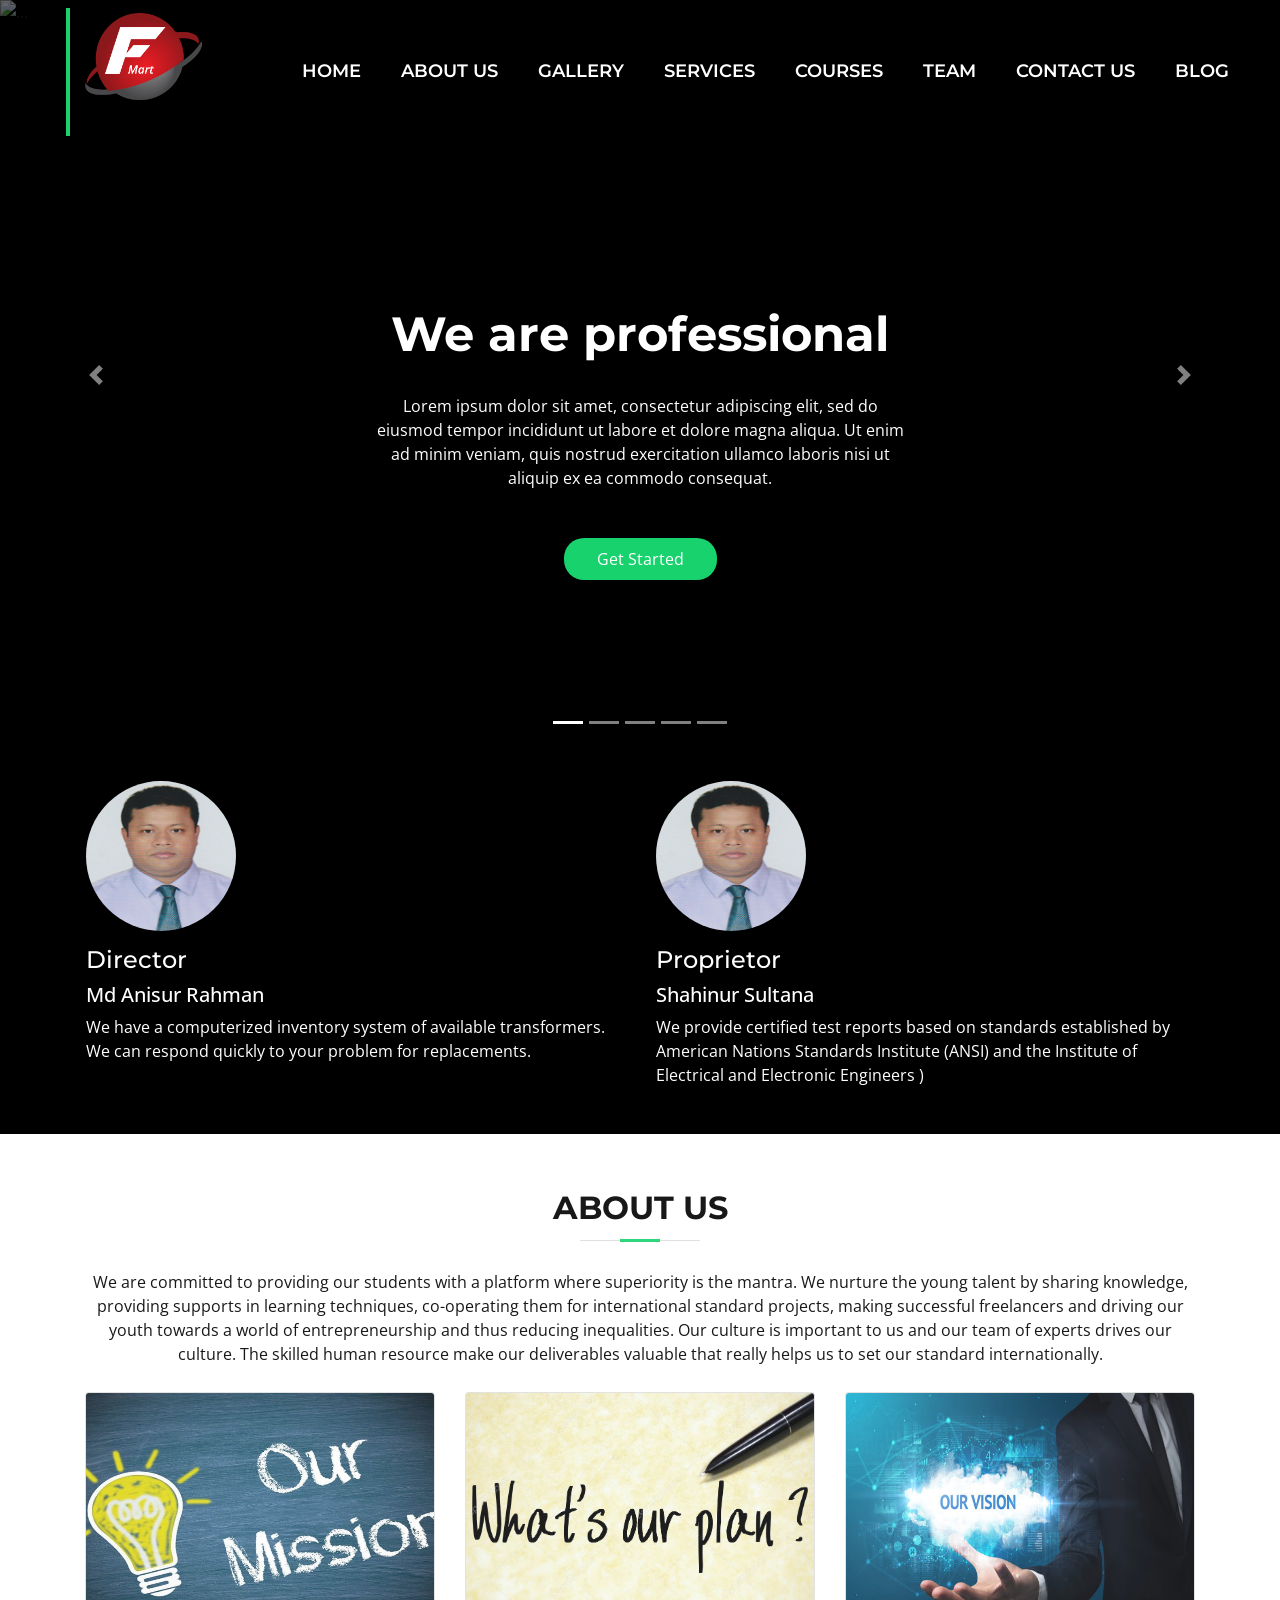
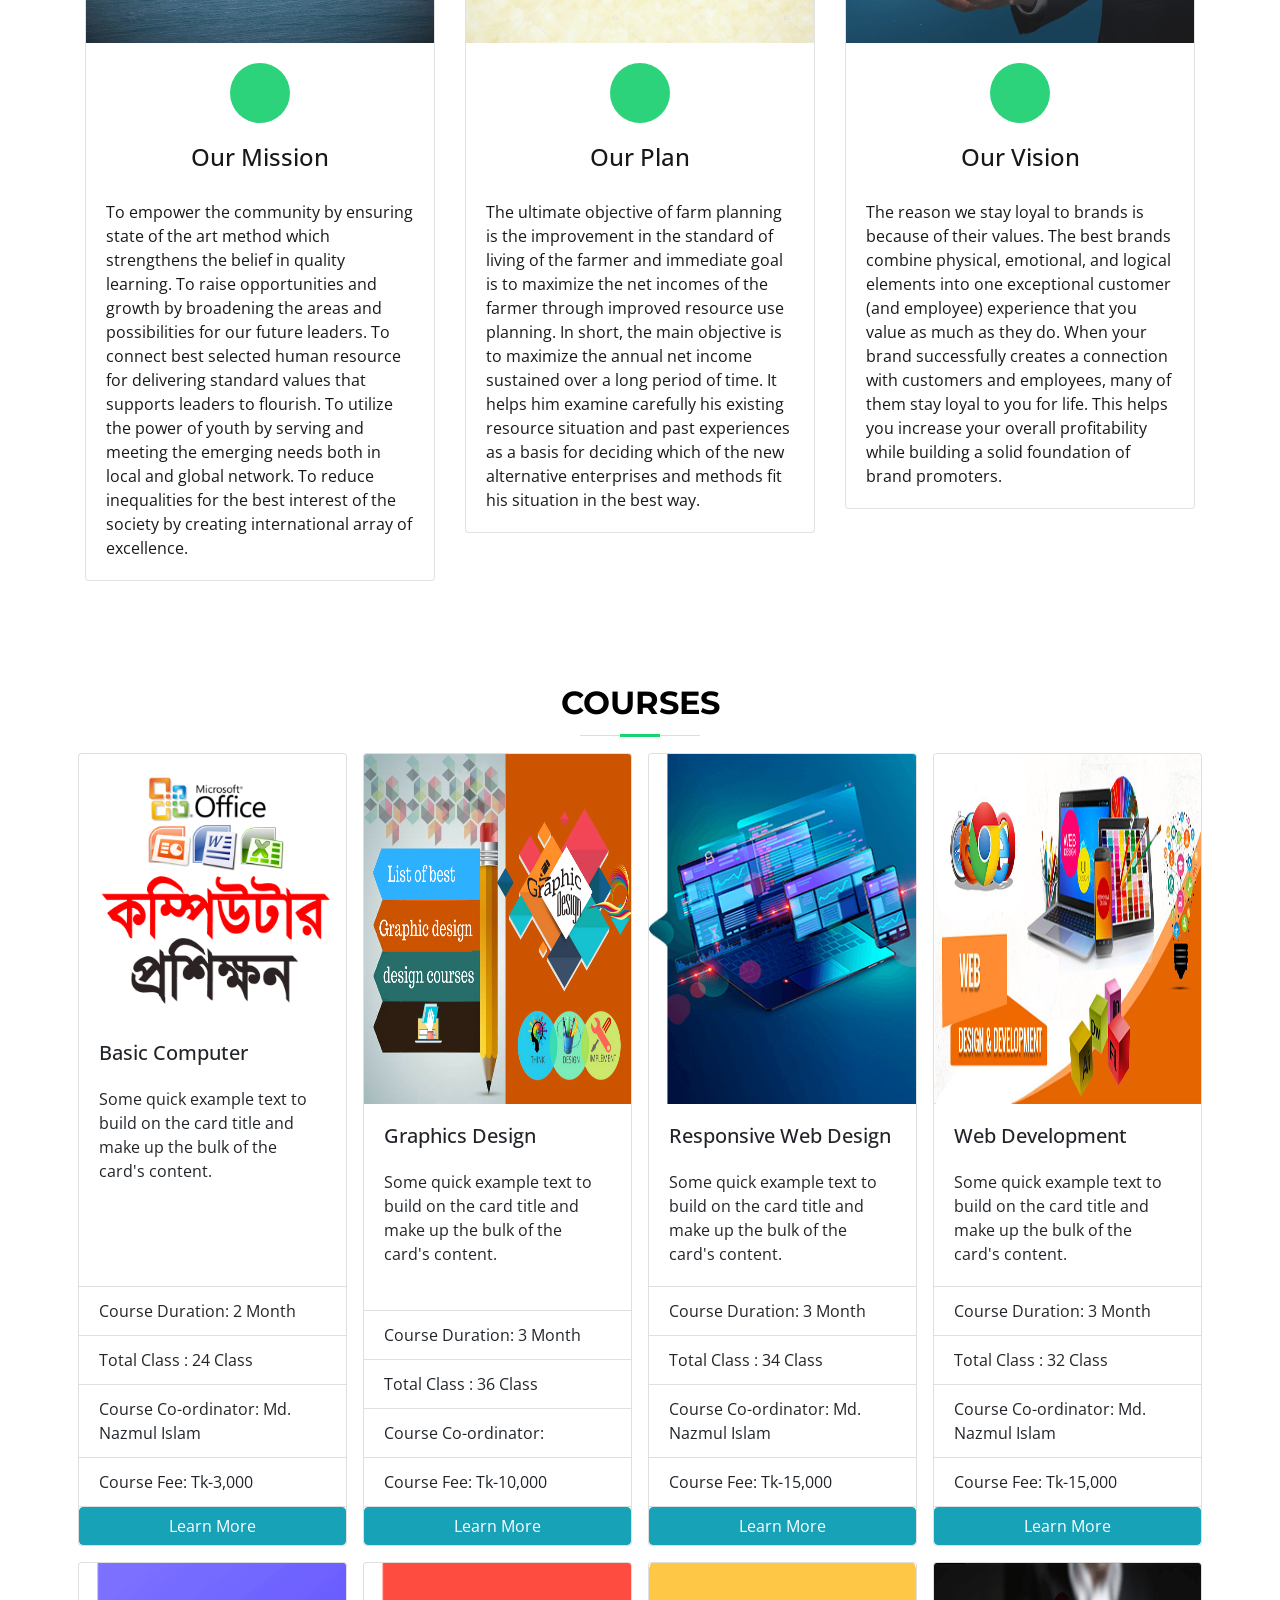
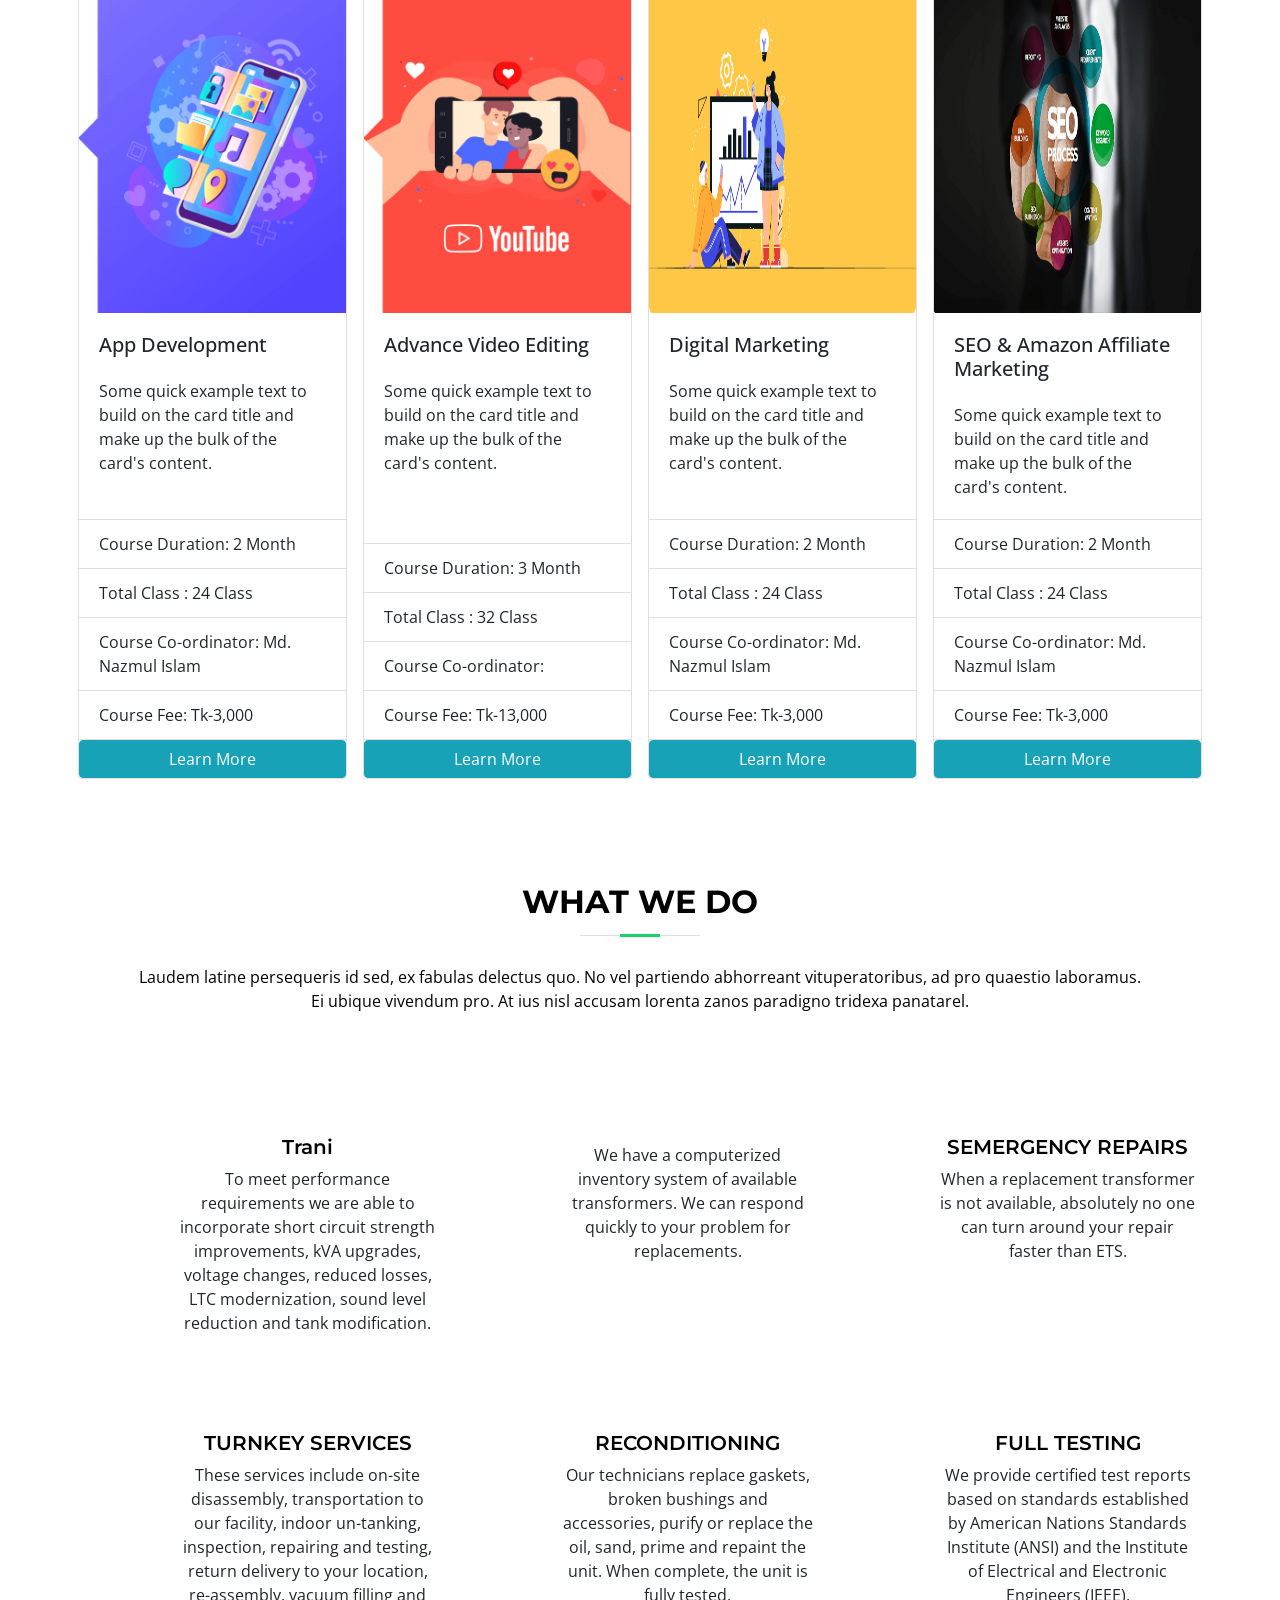
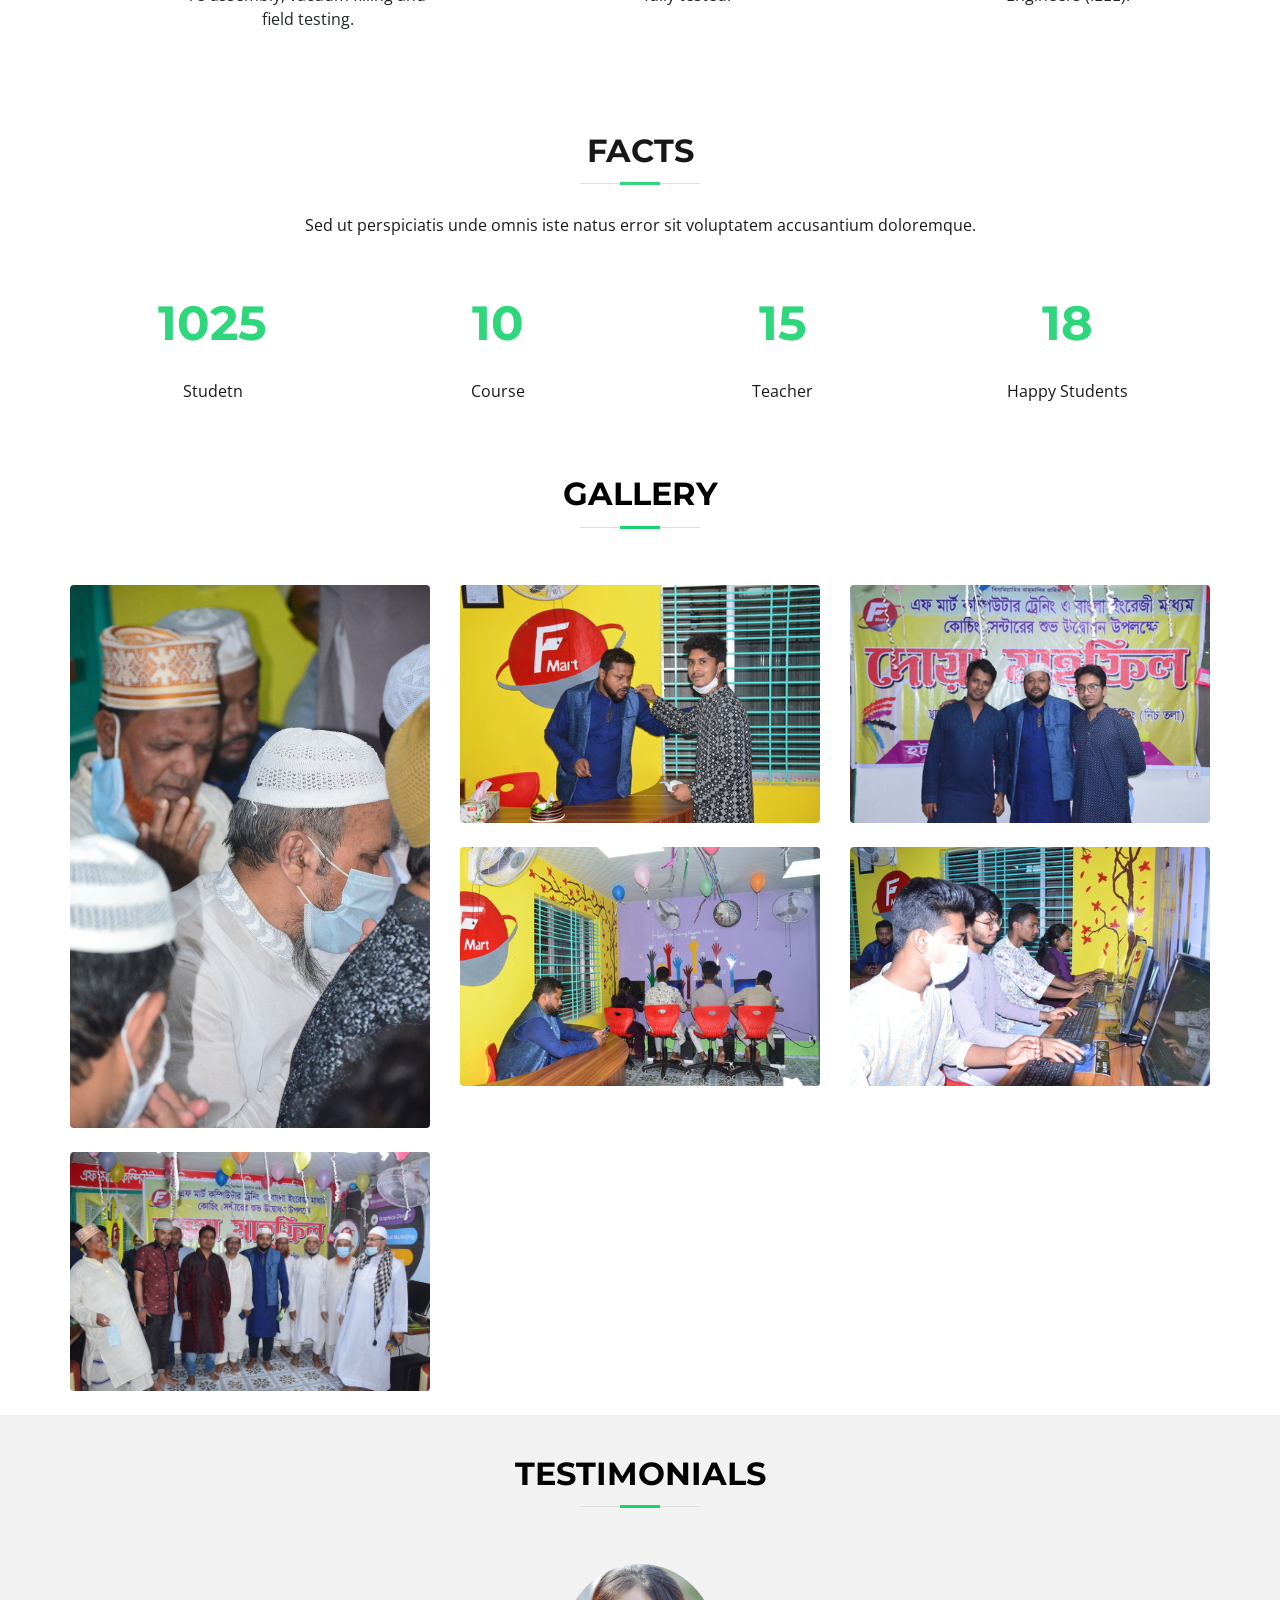
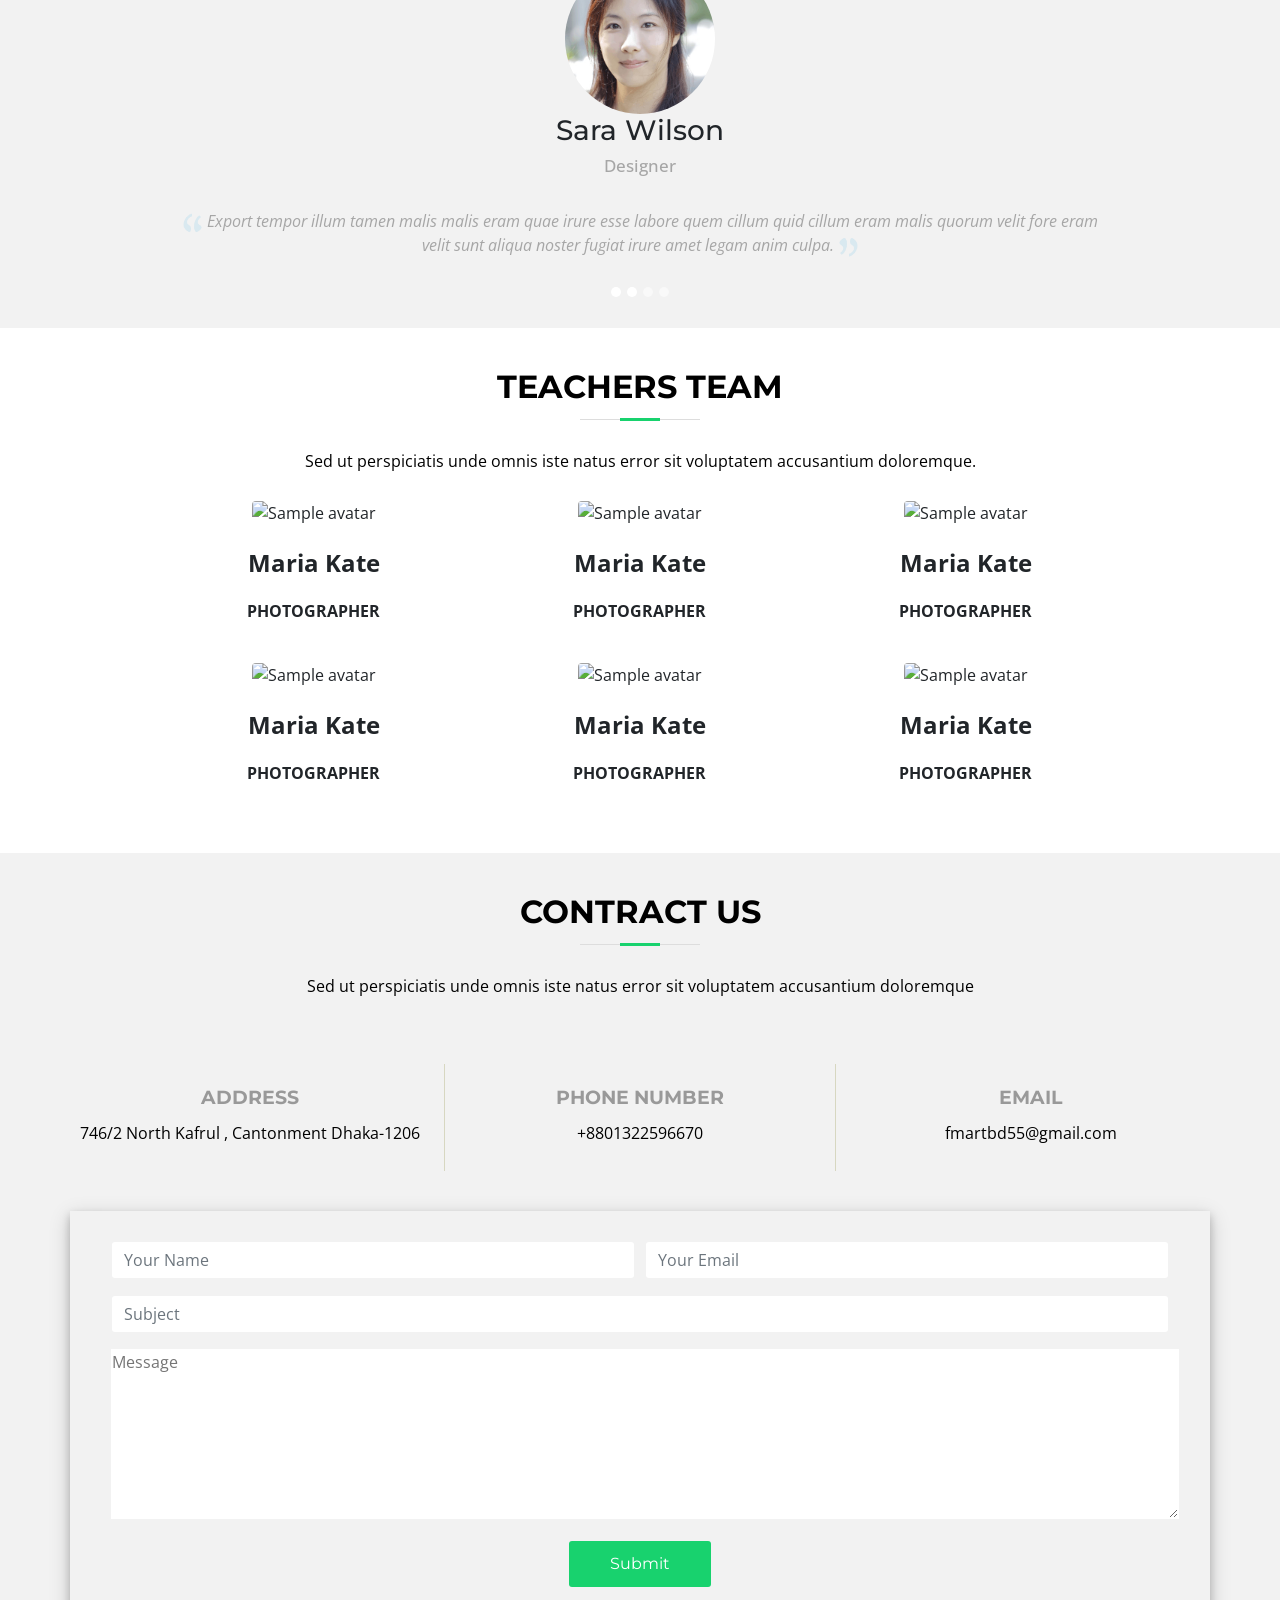
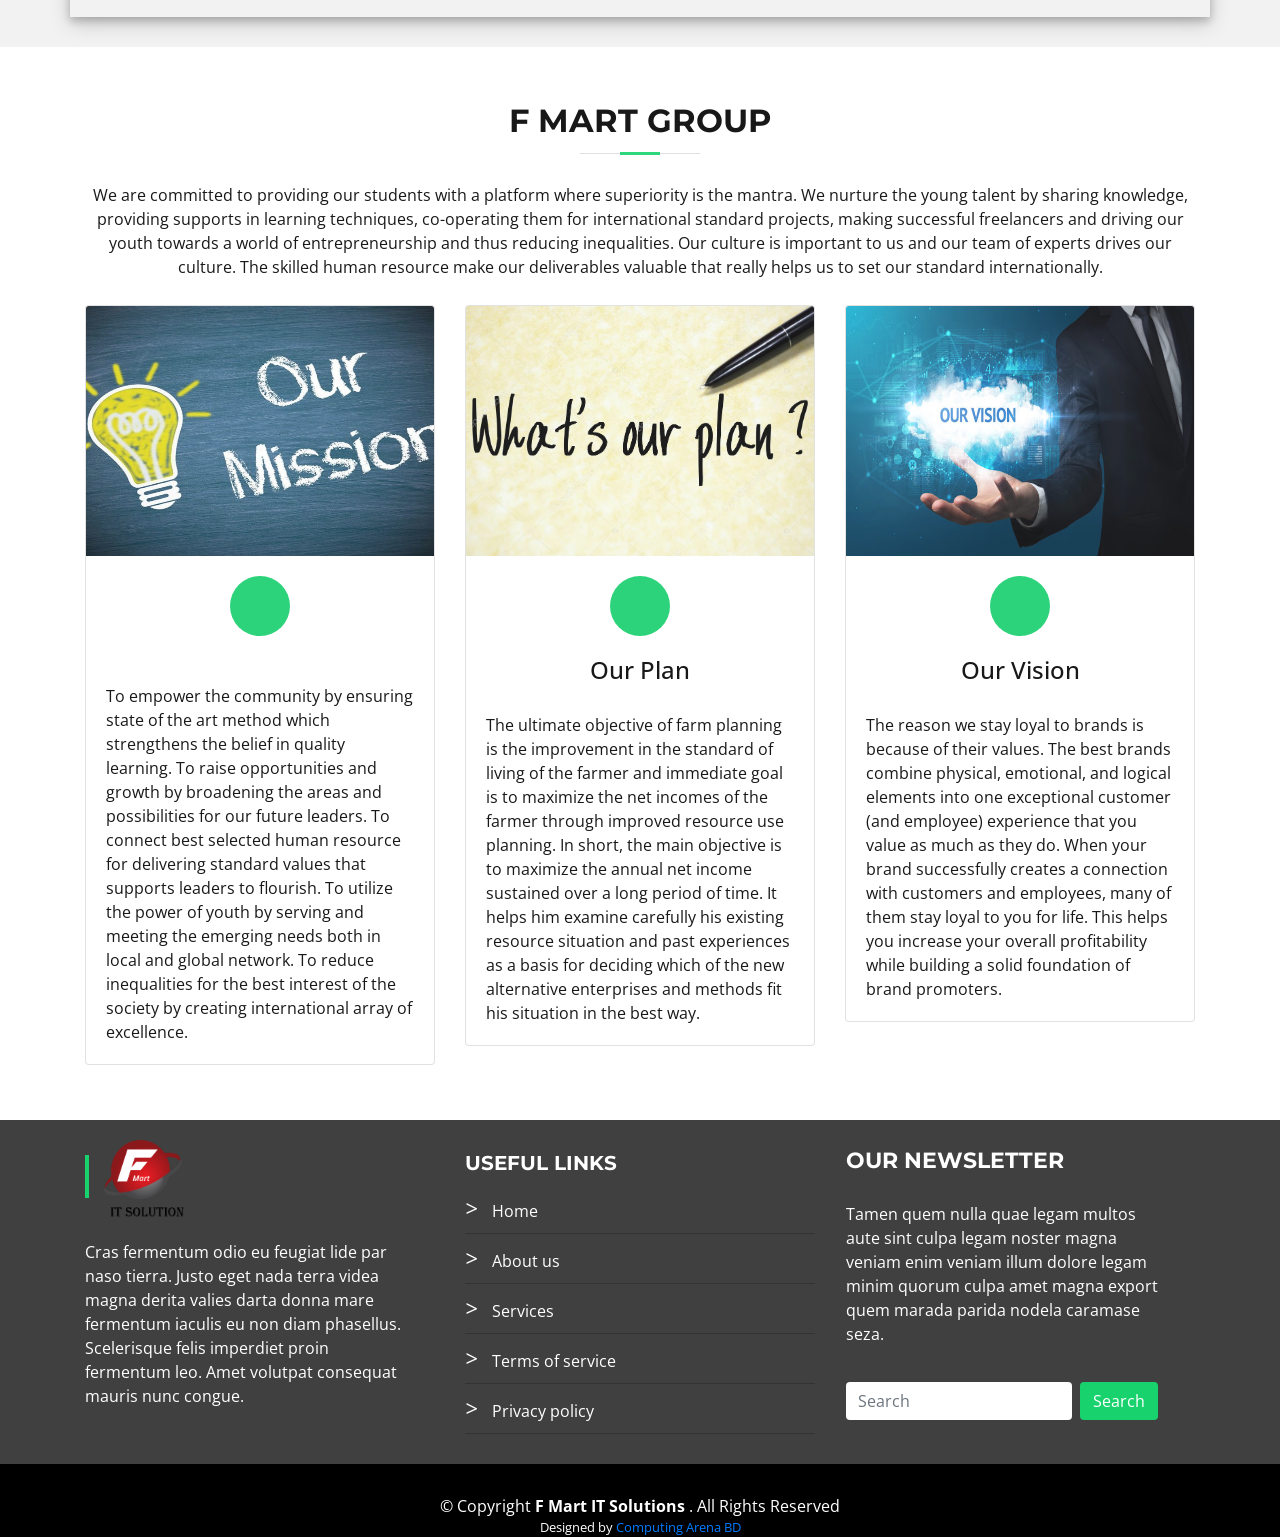
==== commit 321ebfdb: "Added New content" ====
--- a/index.html
+++ b/index.html
@@ -34,7 +34,7 @@
 <body>
     <!-- header start -->
     <header>
-        <nav class="navbar navbar-expand-lg navbar-light  fixed-top ">
+        <nav class="navbar navbar-expand-lg navbar-dark  fixed-top ">
             <div class="container-fluid">
                 <a class="navbar-brand custom_logo" href="index.html">
                     <img src="./images//famrt-logo.png" height="130px" width="80px" alt="F-mart Logo " class="logo">
@@ -405,7 +405,7 @@
         <div class="container">
             <div class="row justify-content-center aboutUs p-5">
                 <div class="col-md-12">
-                    <h3 class="text-center beforeAfter">Services</h3>
+                    <h3 class="text-center beforeAfter">WHAT WE DO</h3>
                     <p class="text-center">Laudem latine persequeris id sed, ex fabulas delectus quo. No vel partiendo abhorreant vituperatoribus, ad pro quaestio laboramus. Ei ubique vivendum pro. At ius nisl accusam lorenta zanos paradigno tridexa panatarel.</p>
                 </div>
             </div>
@@ -413,15 +413,16 @@
 
                 <div class="col-md-1 my-5">
                     <i class="fas fa-chart-pie"></i>
+                    
                 </div>
                 <div class="col-md-3 description my-5">
-                    <h3><a href="">RE-DESIGN SERVICES</a></h3>
+                    <h3><a href="">Trani</a></h3>
                     <p>To meet performance requirements we are able to incorporate short circuit strength improvements, kVA upgrades, voltage changes, reduced losses, LTC modernization, sound level reduction and tank modification.</p>
                 </div>
 
                 <div class="col-md-1 my-5"><i class="far fa-bookmark"></i></div>
                 <div class="col-md-3 description my-5">
-                    <h3><a href="">EMERGENCY REPLACEMENTS</a></h3>
+                    <h3><a href=""></a></h3>
                     <p>We have a computerized inventory system of available transformers. We can respond quickly to your problem for replacements.</p>
                 </div>
 
@@ -602,6 +603,8 @@
             </div>
         </div>
     </section>
+
+
     <!-- our team -->
     <section class="ourTeam Xhidden" id="team">
         <div class="container sec_padding">
@@ -660,102 +663,94 @@
                 <!-- Grid column -->
                             
              <!-- Grid column -->
-            <div class="col-md-4 mb-md-0 mb-5">
-                <div class="avatar mx-auto">
-                <img src="https://mdbootstrap.com/img/Photos/Avatars/img%20(10).jpg" class="rounded z-depth-1-half" alt="Sample avatar">
-                </div>
-                <h4 class="font-weight-bold dark-grey-text my-4">Maria Kate</h4>
-                <h6 class="text-uppercase grey-text mb-3"><strong>Photographer</strong></h6>
-                <!-- Facebook-->
-                <a type="button" class="btn-floating btn-sm mx-1 mb-0 btn-fb">
-                <i class="fab fa-facebook-f"></i>
-                </a>
-                <!--Dribbble -->
-                <a type="button" class="btn-floating btn-sm mx-1 mb-0 btn-dribbble">
-                <i class="fab fa-dribbble"></i>
-                </a>
-                <!-- Twitter -->
-                <a type="button" class="btn-floating btn-sm mx-1 mb-0 btn-tw">
-                <i class="fab fa-twitter"></i>
-                </a>
-            </div>
-          <!-- Grid column -->>
+                <div class="col-md-4 mb-md-0 mb-5">
+                    <div class="avatar mx-auto">
+                        <img src="https://mdbootstrap.com/img/Photos/Avatars/img%20(10).jpg" class="rounded z-depth-1-half" alt="Sample avatar">
+                    </div>
+                    <h4 class="font-weight-bold dark-grey-text my-4">Maria Kate</h4>
+                    <h6 class="text-uppercase grey-text mb-3"><strong>Photographer</strong></h6>
+                    <!-- Facebook-->
+                    <a type="button" class="btn-floating btn-sm mx-1 mb-0 btn-fb">
+                    <i class="fab fa-facebook-f"></i>
+                    </a>
+                    <!--Dribbble -->
+                    <a type="button" class="btn-floating btn-sm mx-1 mb-0 btn-dribbble">
+                    <i class="fab fa-dribbble"></i>
+                    </a>
+                    <!-- Twitter -->
+                    <a type="button" class="btn-floating btn-sm mx-1 mb-0 btn-tw">
+                    <i class="fab fa-twitter"></i>
+                    </a>
+                    </div>
+                <!-- Grid column -->
+
+                <!-- Grid column -->
+                <div class="col-md-4 mb-md-0 mb-5">
+                    <div class="avatar mx-auto">
+                    <img src="https://mdbootstrap.com/img/Photos/Avatars/img%20(10).jpg" class="rounded z-depth-1-half" alt="Sample avatar">
+                    </div>
+                    <h4 class="font-weight-bold dark-grey-text my-4">Maria Kate</h4>
+                    <h6 class="text-uppercase grey-text mb-3"><strong>Photographer</strong></h6>
+                    <!-- Facebook-->
+                    <a type="button" class="btn-floating btn-sm mx-1 mb-0 btn-fb">
+                    <i class="fab fa-facebook-f"></i>
+                    </a>
+                    <!--Dribbble -->
+                    <a type="button" class="btn-floating btn-sm mx-1 mb-0 btn-dribbble">
+                    <i class="fab fa-dribbble"></i>
+                    </a>
+                    <!-- Twitter -->
+                    <a type="button" class="btn-floating btn-sm mx-1 mb-0 btn-tw">
+                    <i class="fab fa-twitter"></i>
+                    </a>
+                </div>
+                <!-- Grid column -->
+
+                <!-- Grid column -->
+                <div class="col-md-4 mb-md-0 mb-5">
+                    <div class="avatar mx-auto">
+                    <img src="https://mdbootstrap.com/img/Photos/Avatars/img%20(10).jpg" class="rounded z-depth-1-half" alt="Sample avatar">
+                    </div>
+                    <h4 class="font-weight-bold dark-grey-text my-4">Maria Kate</h4>
+                    <h6 class="text-uppercase grey-text mb-3"><strong>Photographer</strong></h6>
+                    <!-- Facebook-->
+                    <a type="button" class="btn-floating btn-sm mx-1 mb-0 btn-fb">
+                    <i class="fab fa-facebook-f"></i>
+                    </a>
+                    <!--Dribbble -->
+                    <a type="button" class="btn-floating btn-sm mx-1 mb-0 btn-dribbble">
+                    <i class="fab fa-dribbble"></i>
+                    </a>
+                    <!-- Twitter -->
+                    <a type="button" class="btn-floating btn-sm mx-1 mb-0 btn-tw">
+                    <i class="fab fa-twitter"></i>
+                    </a>
+                </div>
+                <!-- Grid column -->
                 
-        </div>
-                  <!-- Grid row -->
-                
-    </section>
-             
-             <!--   <div class="col-md-3 dh-container">
-                    <img src="images/team/md.jpg" height="80px" id="myImg" class="img-fluid" alt="">
-                    <div class="in justify-content-center dh-overlay">
-                        <h4 class="text-center">Md Anisur Rahman </h4>
-                        <h6 class="text-center">Founder</h6>
-                        <div class="links">
-                            <div class=" offset-2 col-md-8">
-                                <div class="row text-center">
-                                    <div class="col-3"><a href=""><i class="fab fa-twitter"></i></a></div>
-                                    <div class="col-3"><a href="https://www.facebook.com/profile.php?id=100027543406614&sk=photos_all"><i class="fab fa-facebook-f"></i></a></div>
-                                    <div class="col-3"><a href=""><i class="fab fa-google-plus-g"></i></a></div>
-                                    <div class="col-3"><a href=""><i class="fab fa-linkedin-in"></i></a></div>
-                                </div>
-                            </div>
-                        </div>
-                    </div>
-                </div>
-                <div class="col-md-3 dh-container">
-                    <img src="images/team/Fardouse-Alam.jpeg" id="myImg" class="img-fluid" alt="">
-                    <div class="in justify-content-center dh-overlay">
-                        <h4 class="text-center">Engr Md. Fardouse Alam</h4>
-                        <h6 class="text-center">Director</h6>
-                        <div class="links">
-                            <div class=" offset-2 col-md-8">
-                                <div class="row text-center">
-                                    <div class="col-3"><a href=""><i class="fab fa-twitter"></i></a></div>
-                                    <div class="col-3"><a href=""><i class="fab fa-facebook-f"></i></a></div>
-                                    <div class="col-3"><a href=""><i class="fab fa-google-plus-g"></i></a></div>
-                                    <div class="col-3"><a href=""><i class="fab fa-linkedin-in"></i></a></div>
-                                </div>
-                            </div>
-                        </div>
-                    </div>
-                </div>
-                <div class="col-md-3 dh-container">
-                    <img src="images/team/Ahsan-Ahmed.jpeg" id="myImg" class="img-fluid" alt="">
-                    <div class="in justify-content-center dh-overlay">
-                        <h4 class="text-center">Ahsan Ahmed Sabit</h4>
-                        <h6 class="text-center">Graphics Designer</h6>
-                        <div class="links">
-                            <div class=" offset-2 col-md-8">
-                                <div class="row text-center">
-                                    <div class="col-3"><a href=""><i class="fab fa-twitter"></i></a></div>
-                                    <div class="col-3"><a href=""><i class="fab fa-facebook-f"></i></a></div>
-                                    <div class="col-3"><a href=""><i class="fab fa-google-plus-g"></i></a></div>
-                                    <div class="col-3"><a href=""><i class="fab fa-linkedin-in"></i></a></div>
-                                </div>
-                            </div>
-                        </div>
-                    </div>
-                </div>
-                <div class="col-md-3 dh-container">
-                    <img src="images/team/nazmul.jpg" id="myImg" class="img-fluid" alt="">
-                    <div class="in justify-content-center dh-overlay">
-                        <h4 class="text-center item " data-caption> MD Nazmul Islam </h4>
-                        <h6 class="text-center item" data-caption>Web Developer </h6>
-                        <div class="links item" data-caption>
-                            <div class=" offset-2 col-md-8">
-                                <div class="row text-center">
-                                    <div class="col-3"><a href=""><i class="fab fa-twitter"></i></a></div>
-                                    <div class="col-3"><a href=""><i class="fab fa-facebook-f"></i></a></div>
-                                    <div class="col-3"><a href="https://www.facebook.com/nazmul.0105/"><i class="fab fa-google-plus-g"></i></a></div>
-                                    <div class="col-3"><a href=""><i class="fab fa-linkedin-in"></i></a></div>
-                                </div>
-                            </div>
-                        </div>
-                    </div>
-                </div> -->
-
-            </div>
+                <!-- Grid column -->
+                <div class="col-md-4 mb-md-0 mb-5">
+                    <div class="avatar mx-auto">
+                    <img src="https://mdbootstrap.com/img/Photos/Avatars/img%20(10).jpg" class="rounded z-depth-1-half" alt="Sample avatar">
+                    </div>
+                    <h4 class="font-weight-bold dark-grey-text my-4">Maria Kate</h4>
+                    <h6 class="text-uppercase grey-text mb-3"><strong>Photographer</strong></h6>
+                    <!-- Facebook-->
+                    <a type="button" class="btn-floating btn-sm mx-1 mb-0 btn-fb">
+                    <i class="fab fa-facebook-f"></i>
+                    </a>
+                    <!--Dribbble -->
+                    <a type="button" class="btn-floating btn-sm mx-1 mb-0 btn-dribbble">
+                    <i class="fab fa-dribbble"></i>
+                    </a>
+                    <!-- Twitter -->
+                    <a type="button" class="btn-floating btn-sm mx-1 mb-0 btn-tw">
+                    <i class="fab fa-twitter"></i>
+                    </a>
+                </div>
+                <!-- Grid column -->
+            </div>
+        </div>          
     </section>
 
     <!-- contact us -->
@@ -824,9 +819,75 @@
             </div>
         </div>
     </section>
-
-
     <!-- footer section -->
+
+    <!-- Our Other Group -->
+    <section class="aboutUs" id="aboutUs">
+        <div class="parallax-window">
+            <div class="parallax-slider">
+                <div class="parallax-window parallax-color" data-parallax="scroll" data-image-src="images/intro-carousel/01.jpg">
+                    <div class="container">
+                        <div class="row justify-content-center">
+                            <div class="col-md-12">
+                                <h3 class="text-center beforeAfter">F Mart Group</h3>
+                                <p class="text-center ">We are committed to providing our students with a platform where superiority is the mantra. We nurture the young talent by sharing knowledge, providing supports in learning techniques, co-operating them for international standard projects, making successful freelancers and driving our youth towards a world of entrepreneurship and thus reducing inequalities. Our culture is important to us and our team of experts drives our culture. The skilled human resource make our deliverables valuable that really helps us to set our standard internationally.</p>
+                            </div>
+                        </div>
+                        <div class="row card-row">
+                            <div class="col-md-4 bg-custom">
+                                <div class="card">
+                                    <img src="images/about-us/mission-last.jpg" height="250px" class="card-img-top" alt="...">
+                                    <div class="card-body card_body_cus">
+                                        <!-- icon -->
+                                        <div class="icon_bg"><i class="fas fa-tachometer-alt text-center"></i></div>
+                                        <p class="h4 text-center"></p>
+                                        <p class="card-text">To empower the community by ensuring state of the art method which strengthens the belief in quality learning.
+                                         To raise opportunities and growth by broadening the areas and possibilities for our future leaders.
+                                        To connect best selected human resource for delivering standard values that supports leaders to flourish.
+                                         To utilize the power of youth by serving and meeting the emerging needs both in local and global network.
+                                        To reduce inequalities for the best interest of the society by creating international array of excellence.</p>
+                                    </div>
+                                </div>
+                            </div>
+
+                            <div class="col-md-4 bg-custom">
+                                <div class="card">
+                                    <img src="images/about-us/our-plan.jpg" height="250px" class="card-img-top" alt="...">
+                                    <div class="card-body  card_body_cus">
+                                        <!-- icon -->
+                                        <div class="icon_bg"><i class="fas fa-list-ul text-center"></i></div>
+                                        <p class="h4 text-center">Our Plan</p>
+                                        <p class="card-text">
+                                            The ultimate objective of farm planning is the improvement in the standard of living of the
+                                            farmer and immediate goal is to maximize the net incomes of the farmer through improved
+                                            resource use planning. In short, the main objective is to maximize the annual net income
+                                            sustained over a long period of time. It helps him examine carefully his existing resource situation and past experiences as a basis
+                                            for deciding which of the new alternative enterprises and methods fit his situation in the best
+                                            way.
+                                           </p>
+                                    </div>
+                                </div>
+                            </div>
+                            <div class="col-md-4 bg-custom">
+                                <div class="card ">
+                                    <img src="images/about-us/our-vision.jpg" height="250px" class="card-img-top" alt="...">
+                                    <div class="card-body card_body_cus">
+                                        <!-- icon -->
+                                        <div class="icon_bg"><i class="far fa-eye text-center"></i></div>
+                                        <p class="h4 text-center">Our Vision</p>
+                                        <p class="card-text">
+                                            The reason we stay loyal to brands is because of their values. The best brands combine physical, emotional, and logical elements into one exceptional customer (and employee) experience that you value as much as they do.
+                                            When your brand successfully creates a connection with customers and employees, many of them stay loyal to you for life. This helps you increase your overall profitability while building a solid foundation of brand promoters.</p>
+                                    </div>
+                                </div>
+                            </div>
+
+                        </div>
+                    </div>
+                </div>
+            </div>
+        </div>
+    </section>
 
     <footer>
         <div class="container">
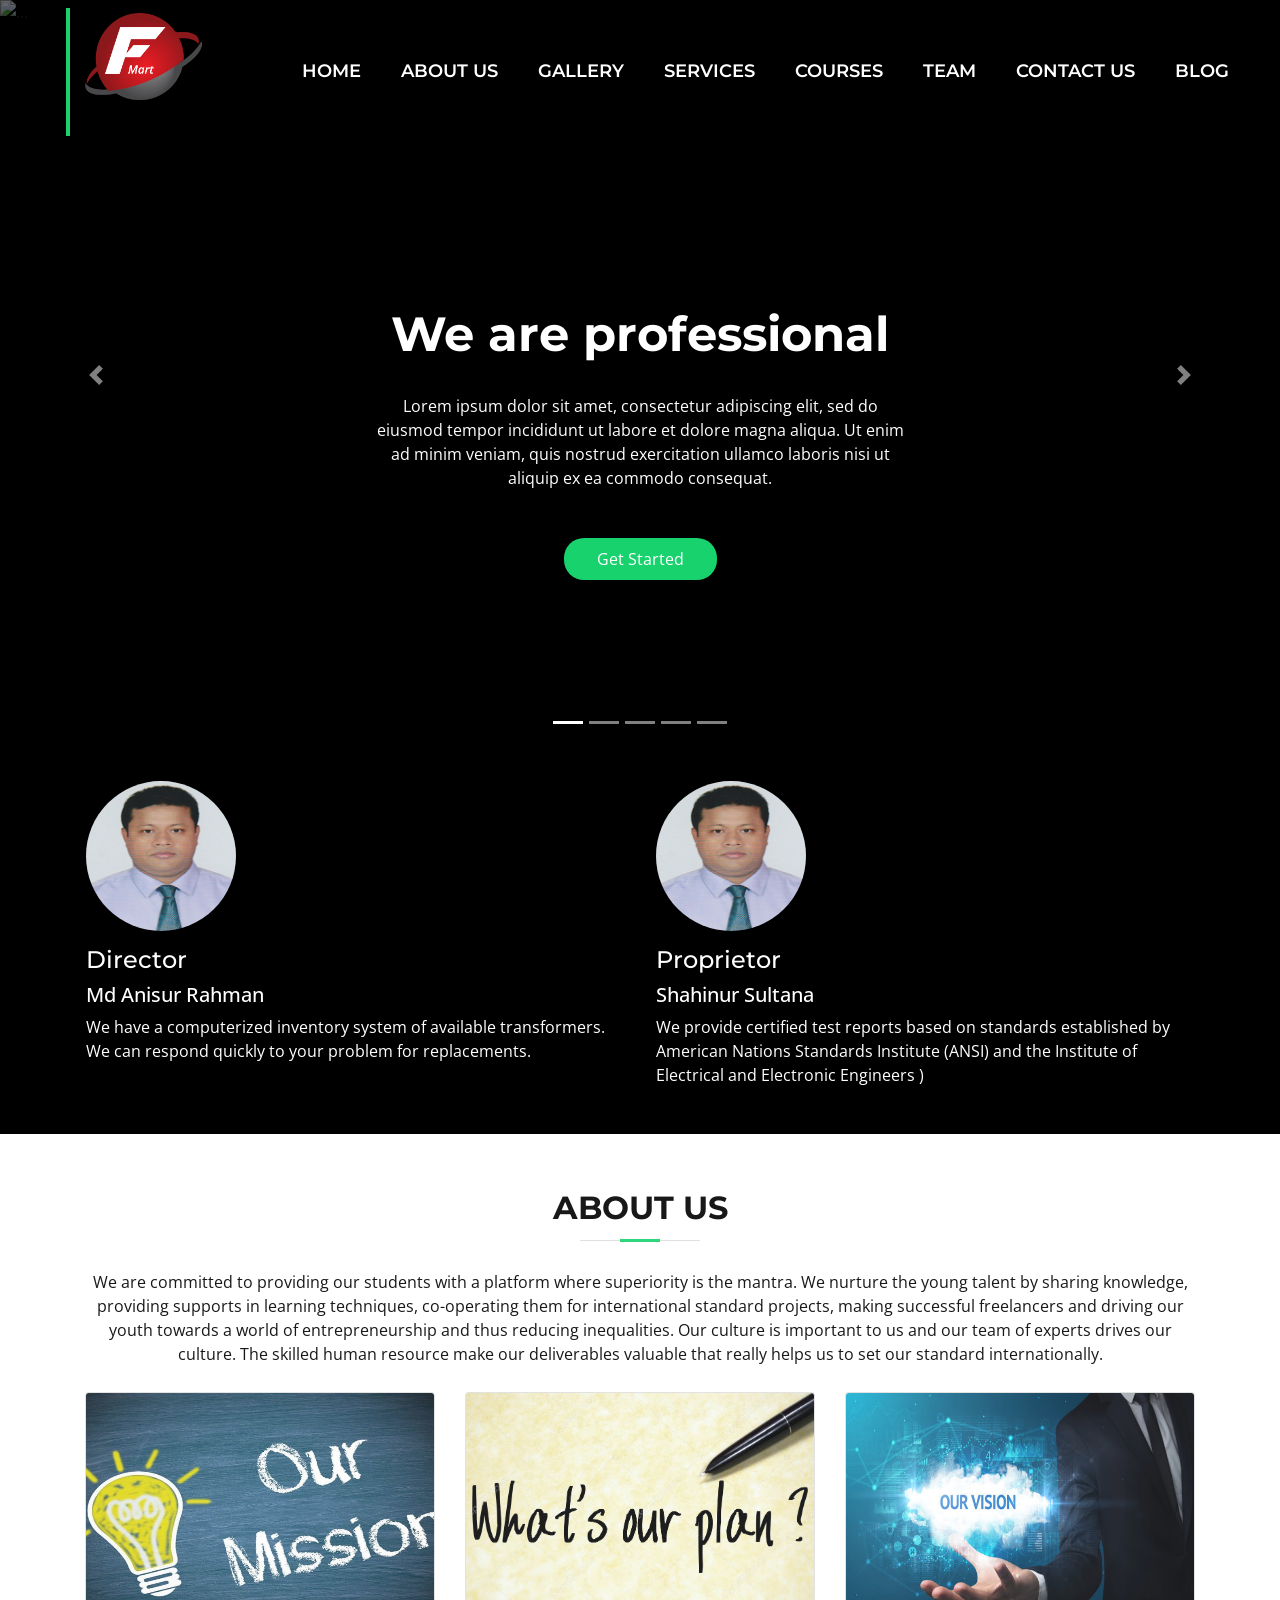
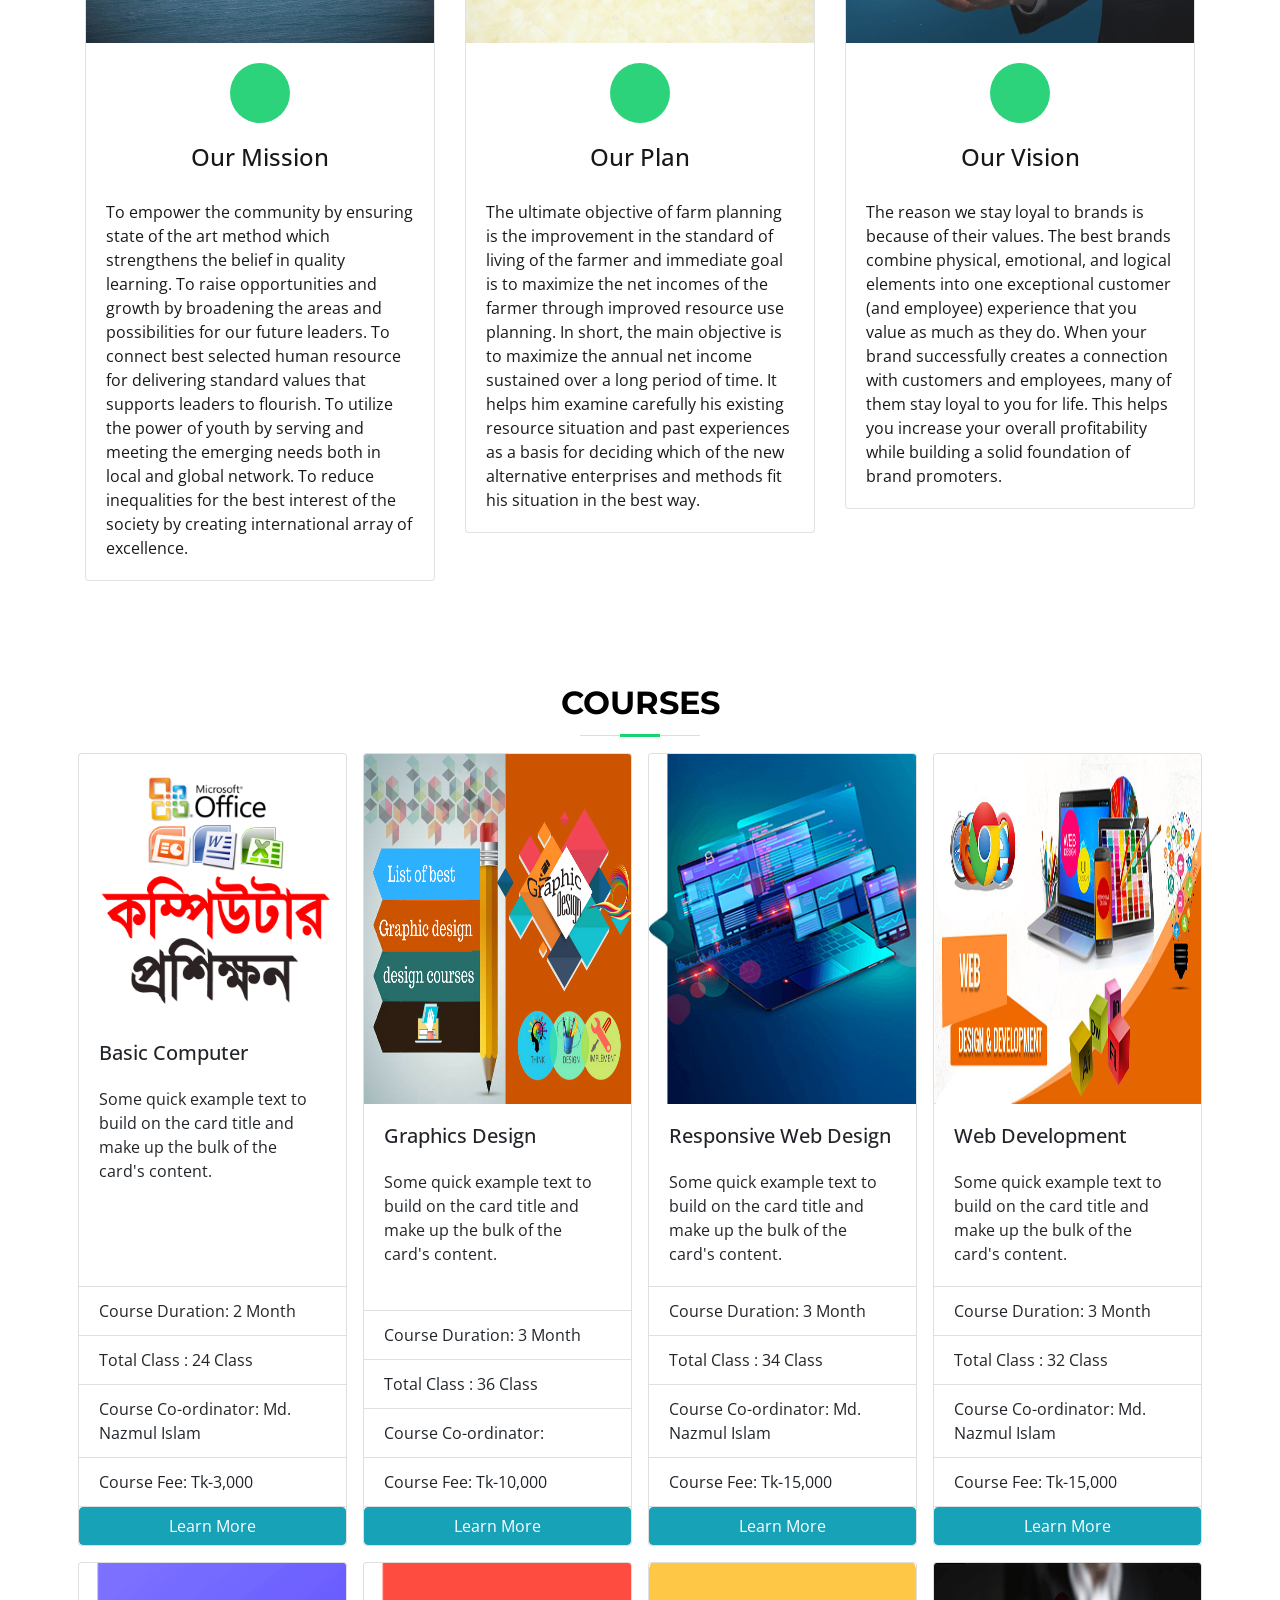
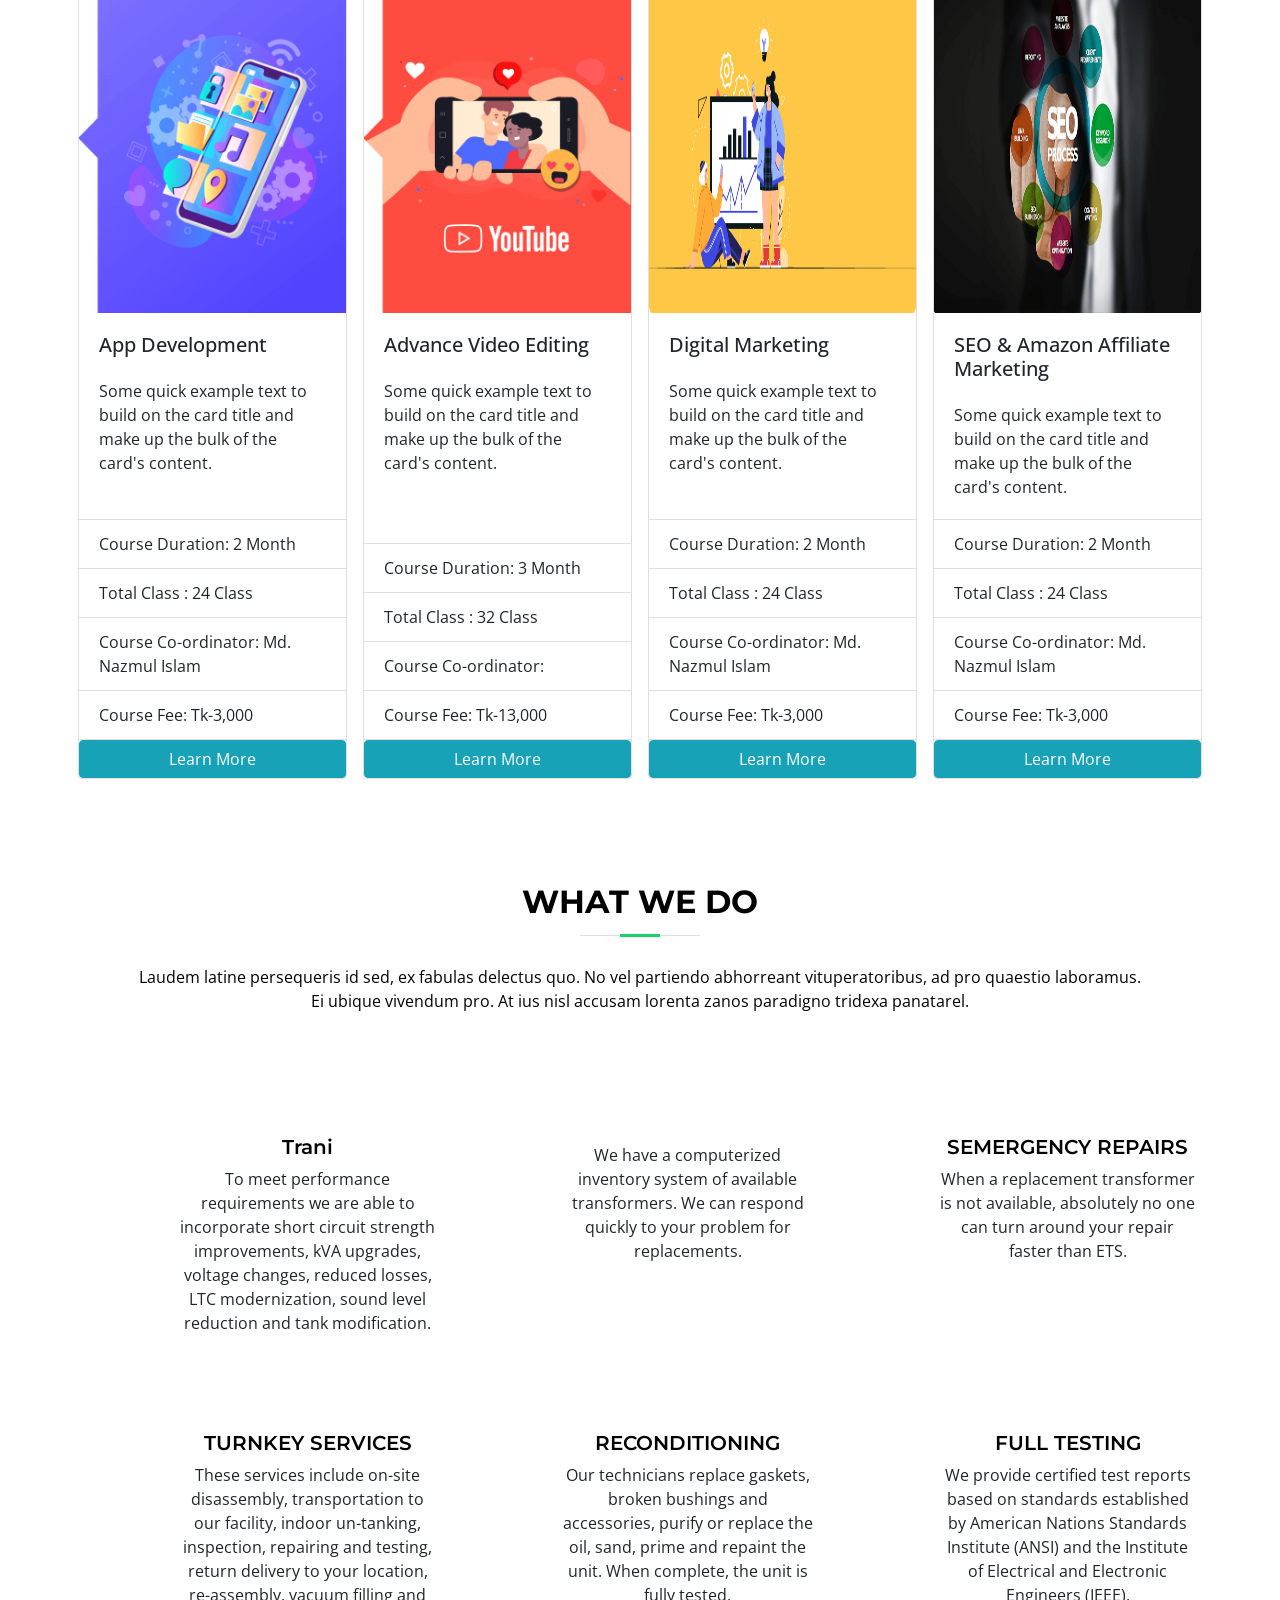
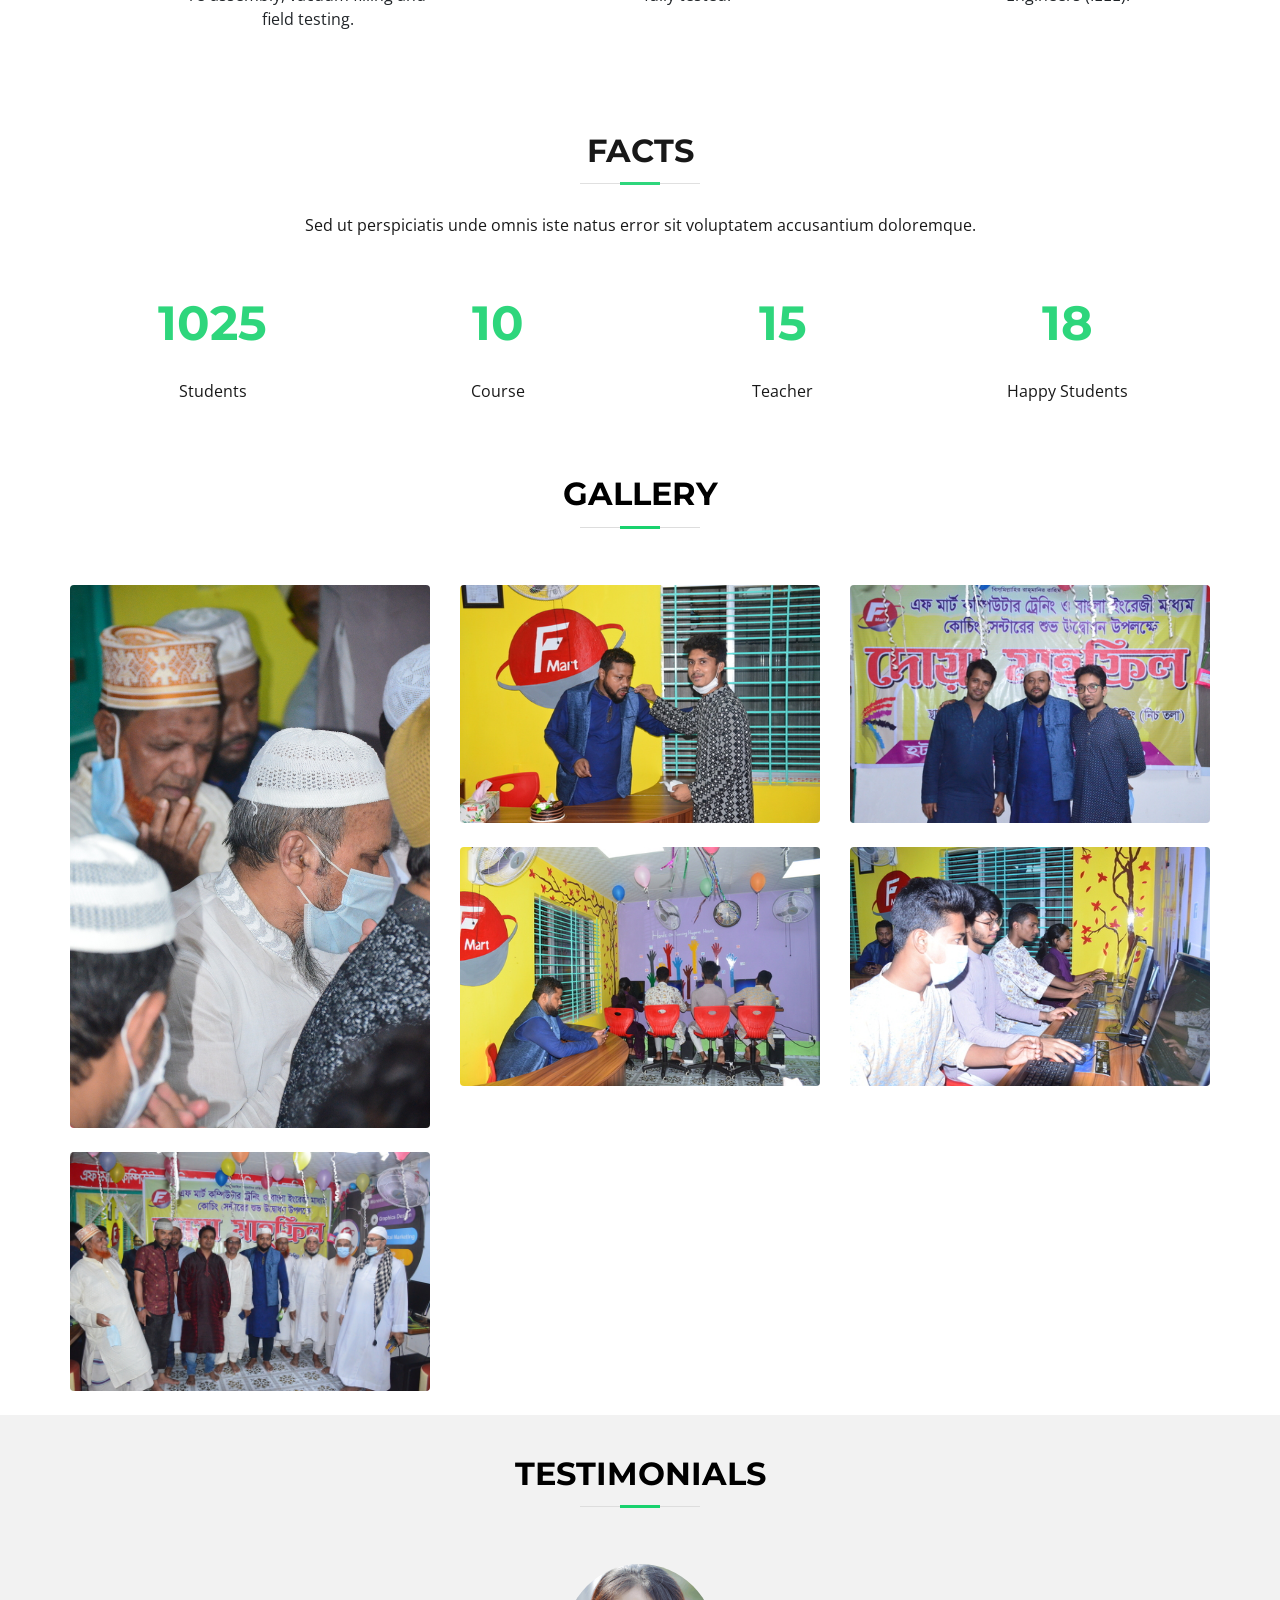
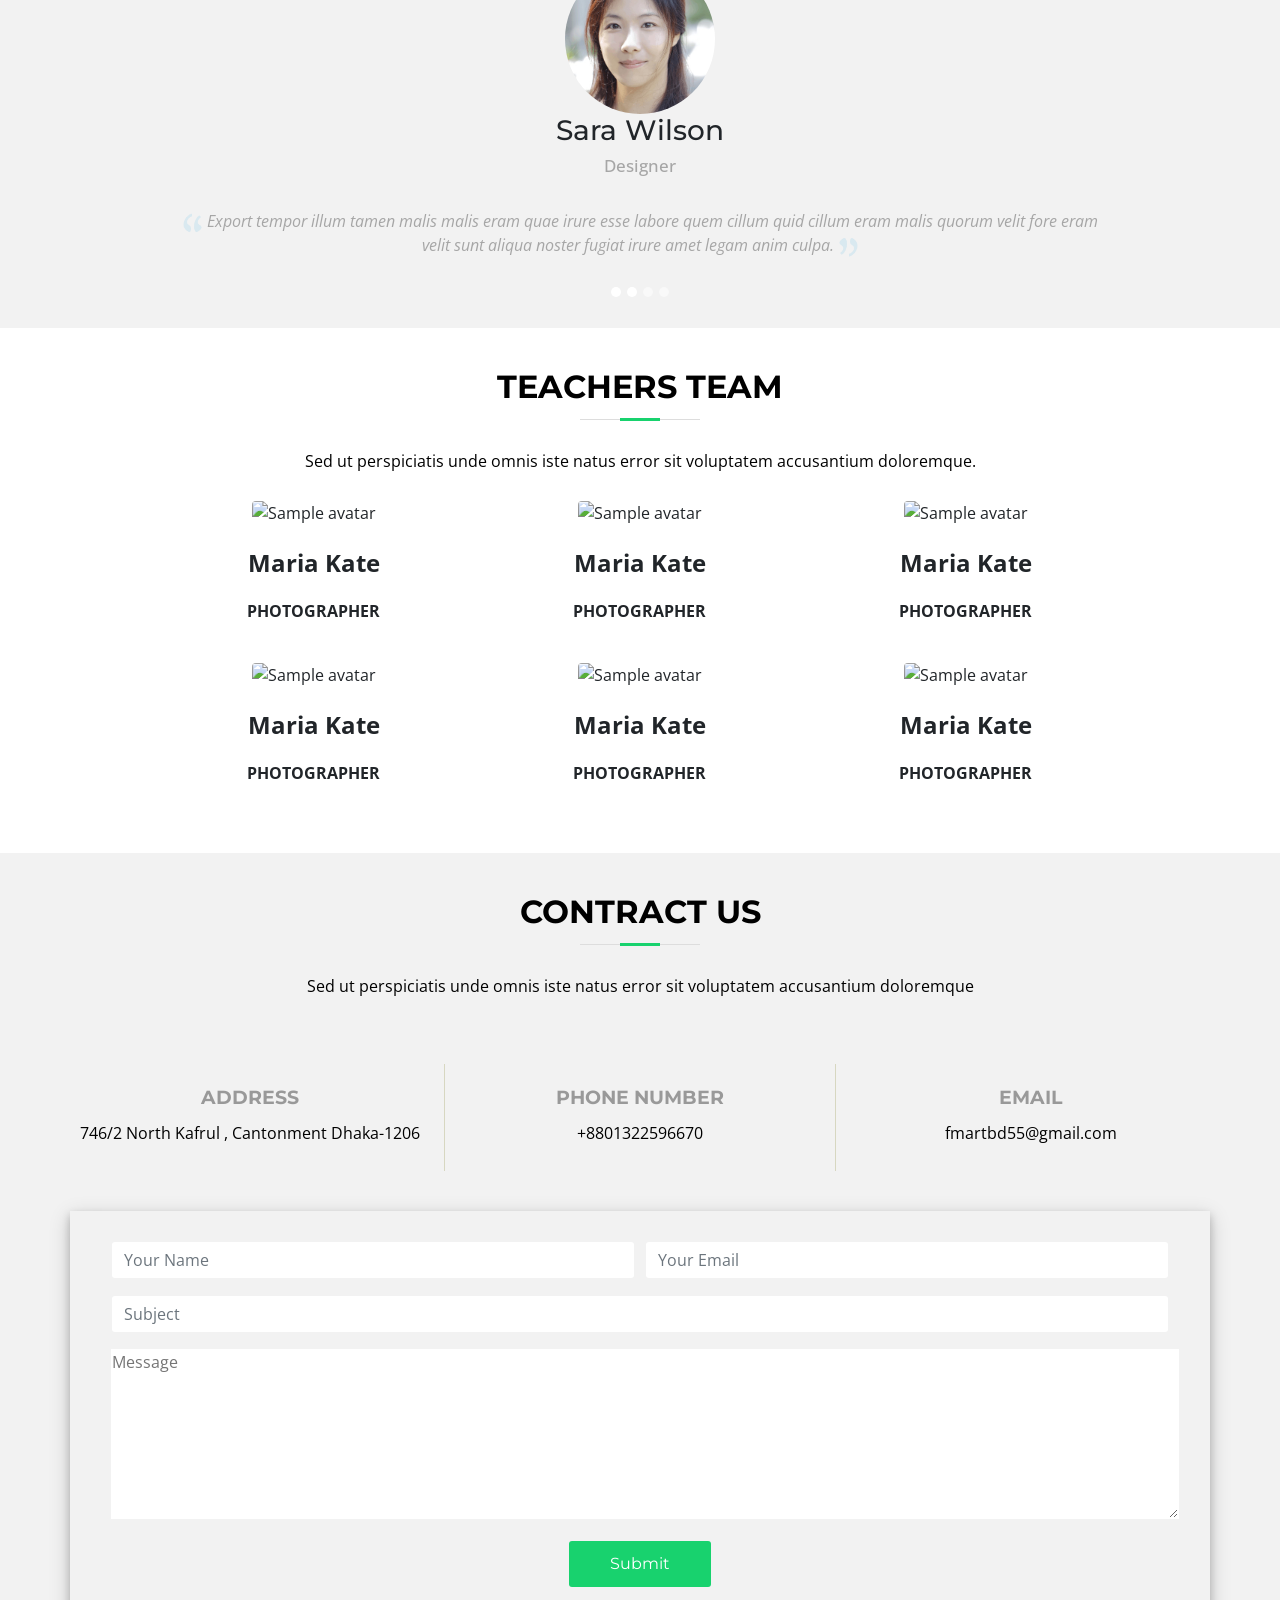
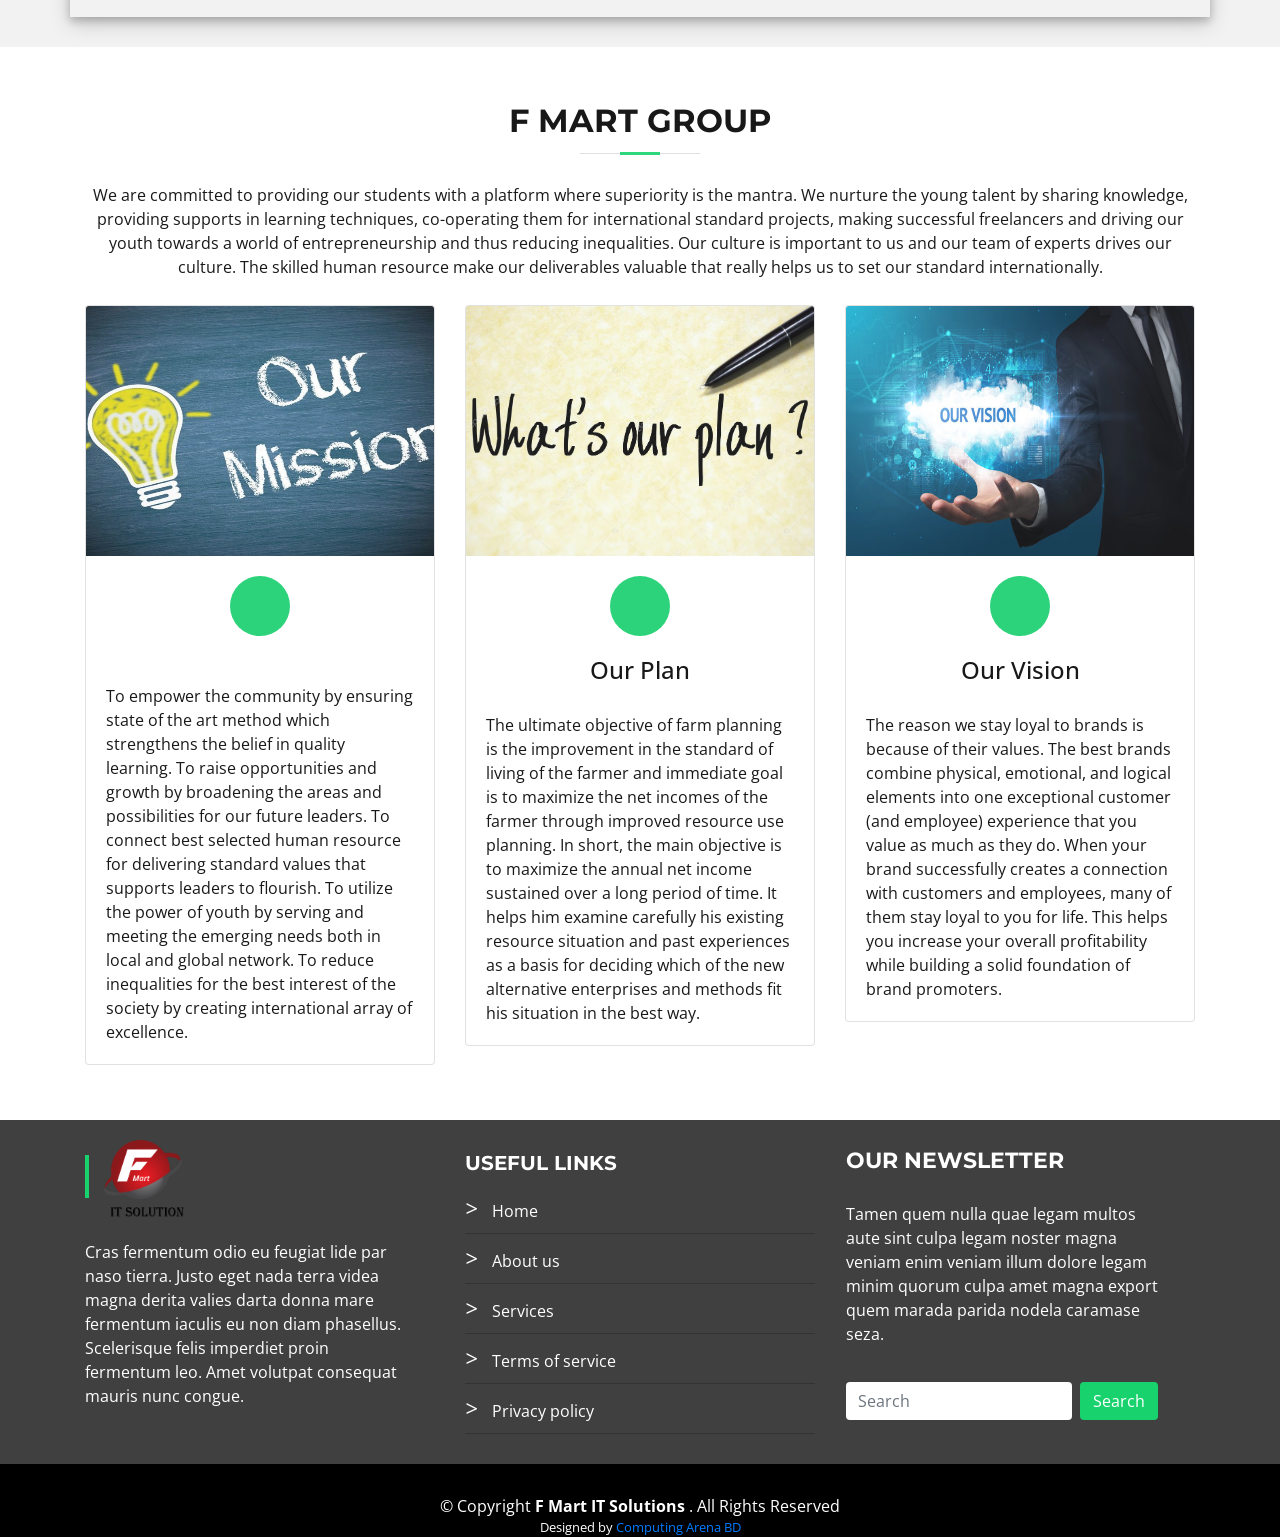
==== commit d4444b22: "bug fixed" ====
--- a/index.html
+++ b/index.html
@@ -471,7 +471,7 @@
                                 <div class="row pt-4">
                                     <div class="col-md-3  text-center">
                                         <span class="counter counter_edit text-center">1025</span>
-                                        <p class="text-center">Studetn </p>
+                                        <p class="text-center">Students </p>
                                     </div>
                                     <div class="col-md-3 text-center">
                                         <span class="counter counter_edit text-center">10</span>
@@ -1024,4 +1024,4 @@
     </script>
 </body>
 
-</html>+</html>
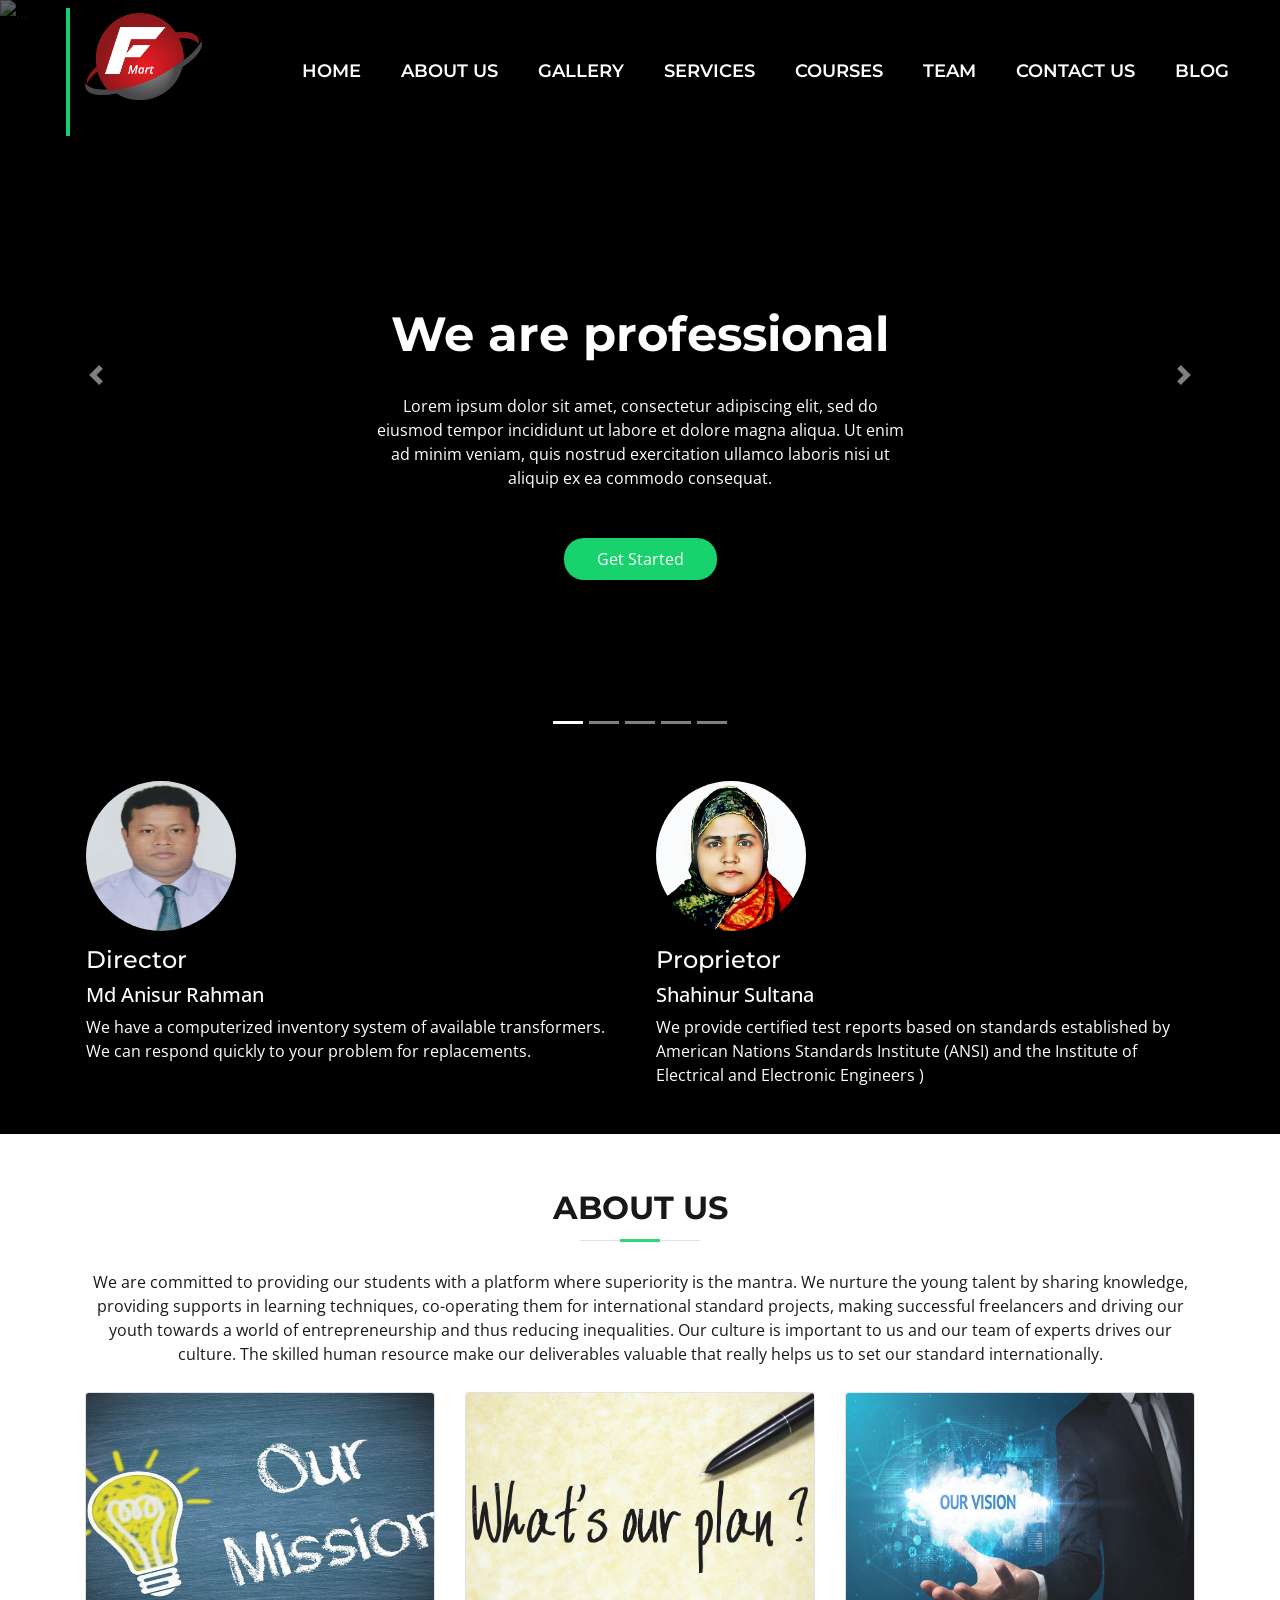
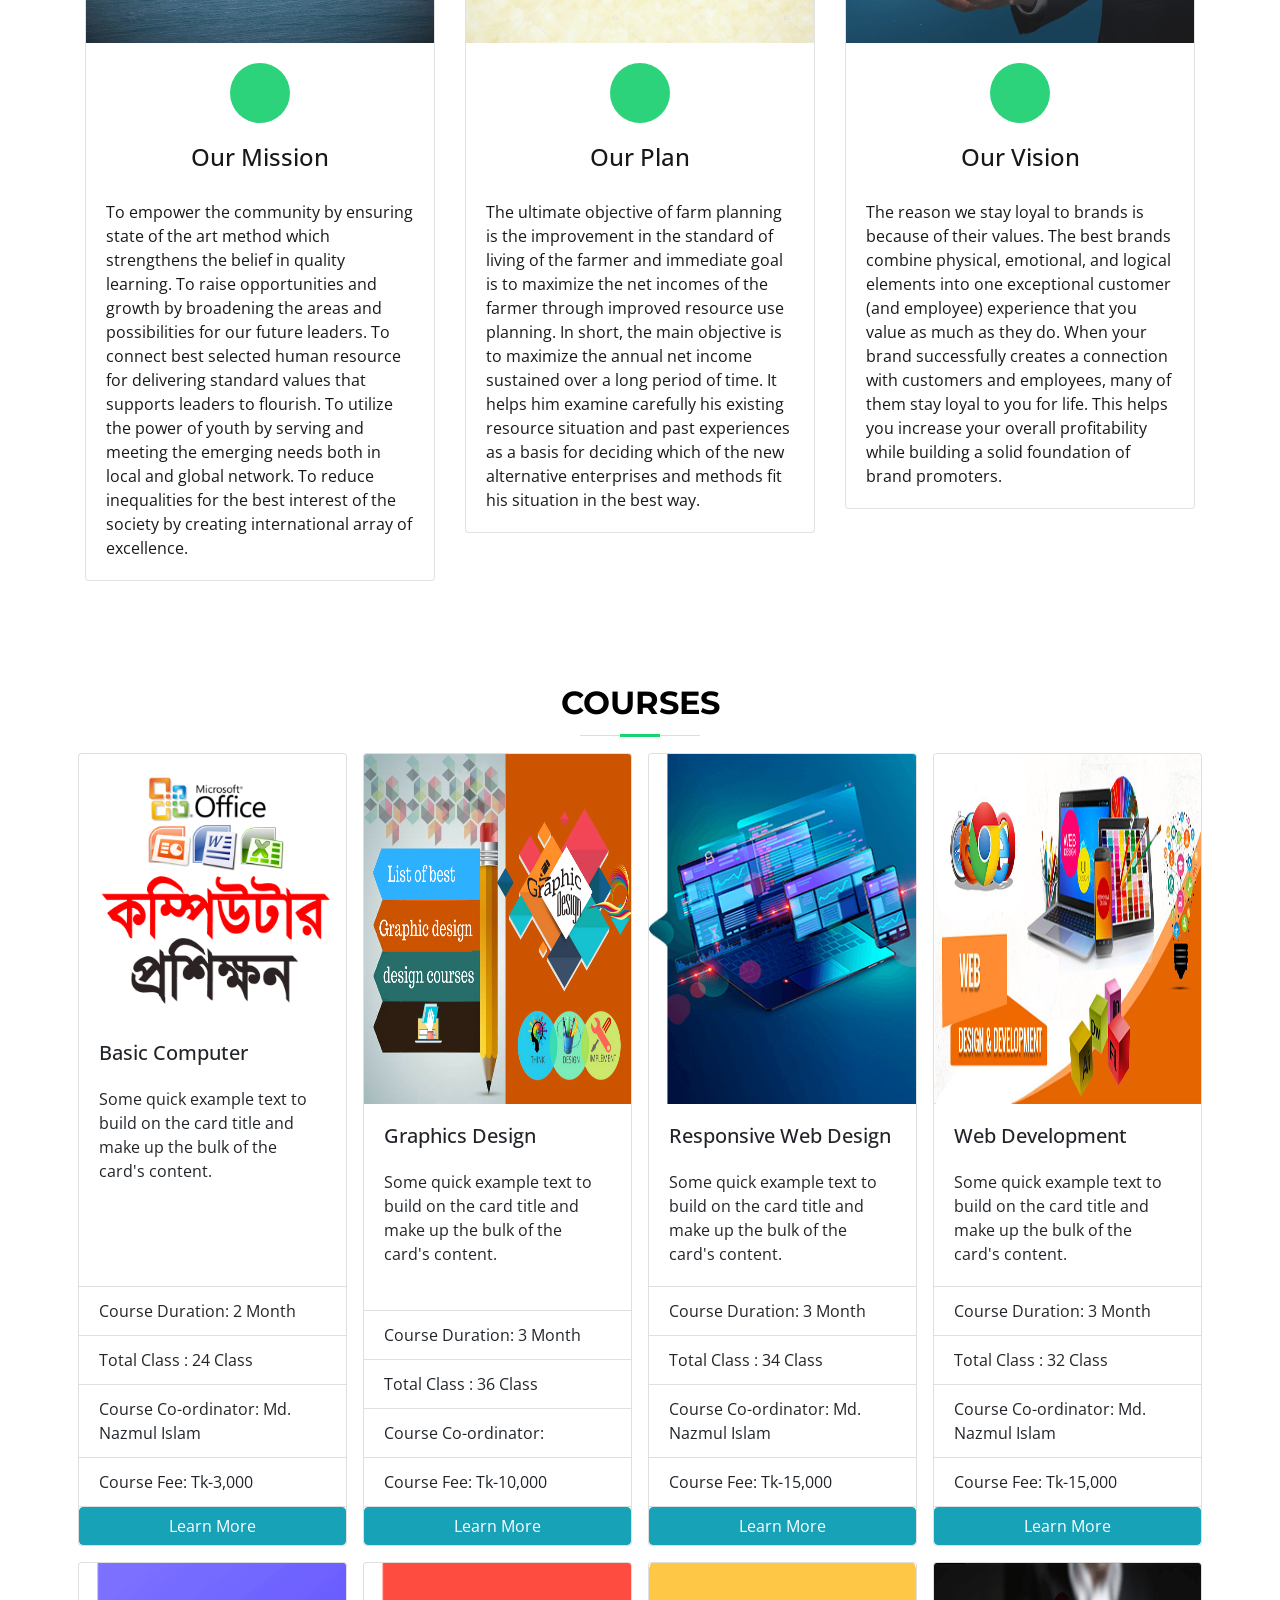
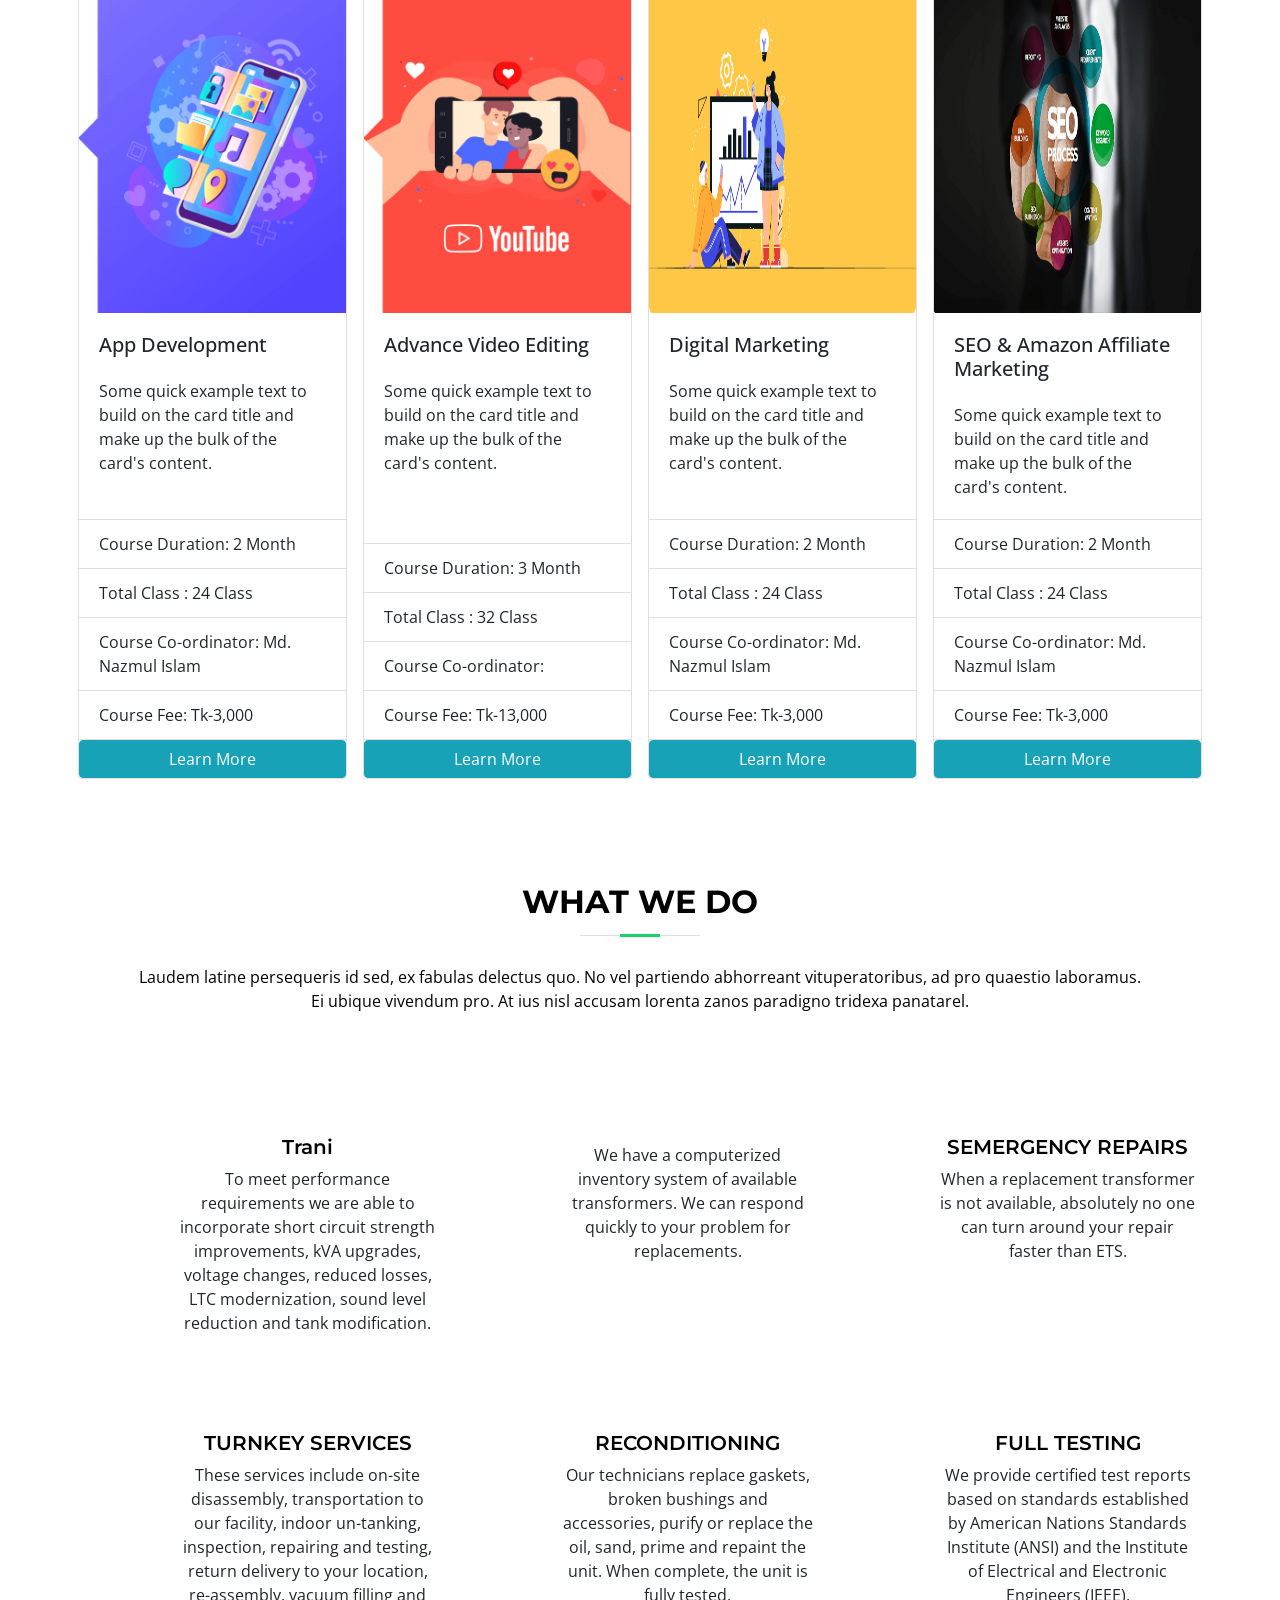
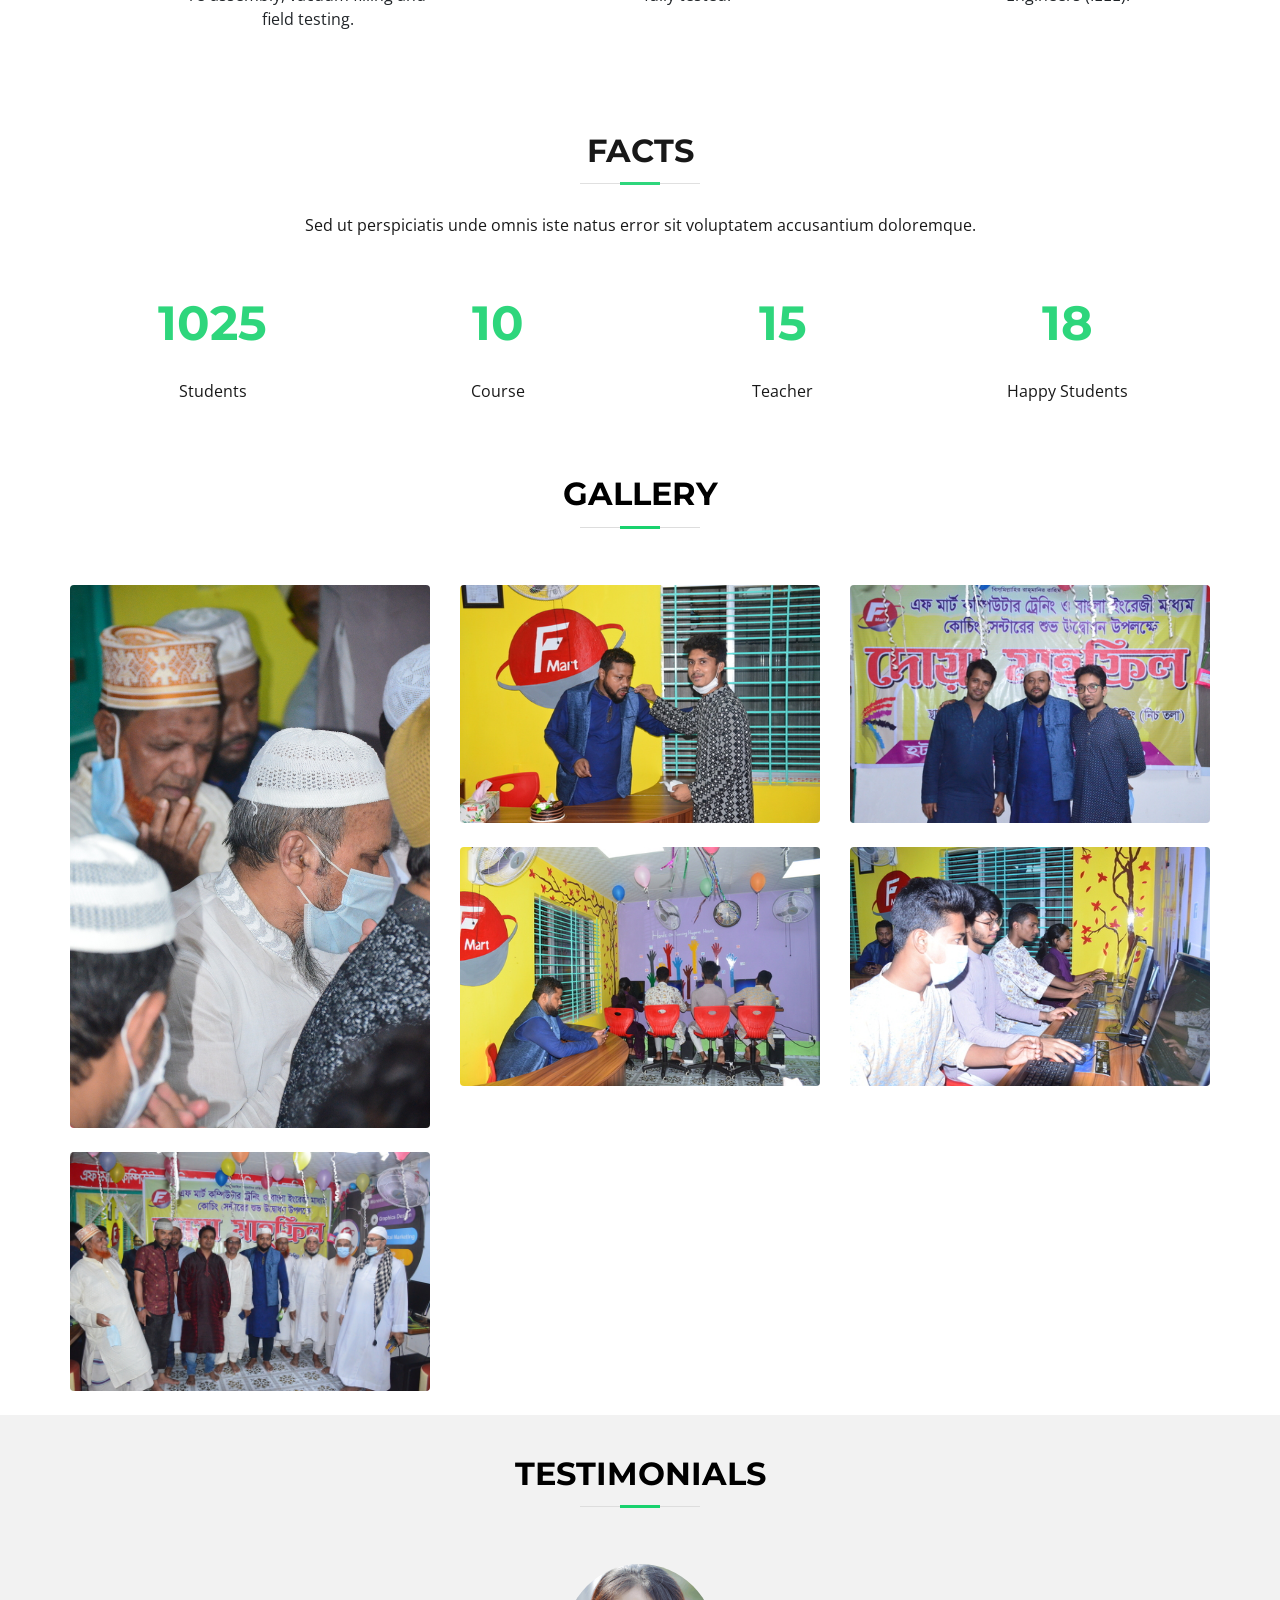
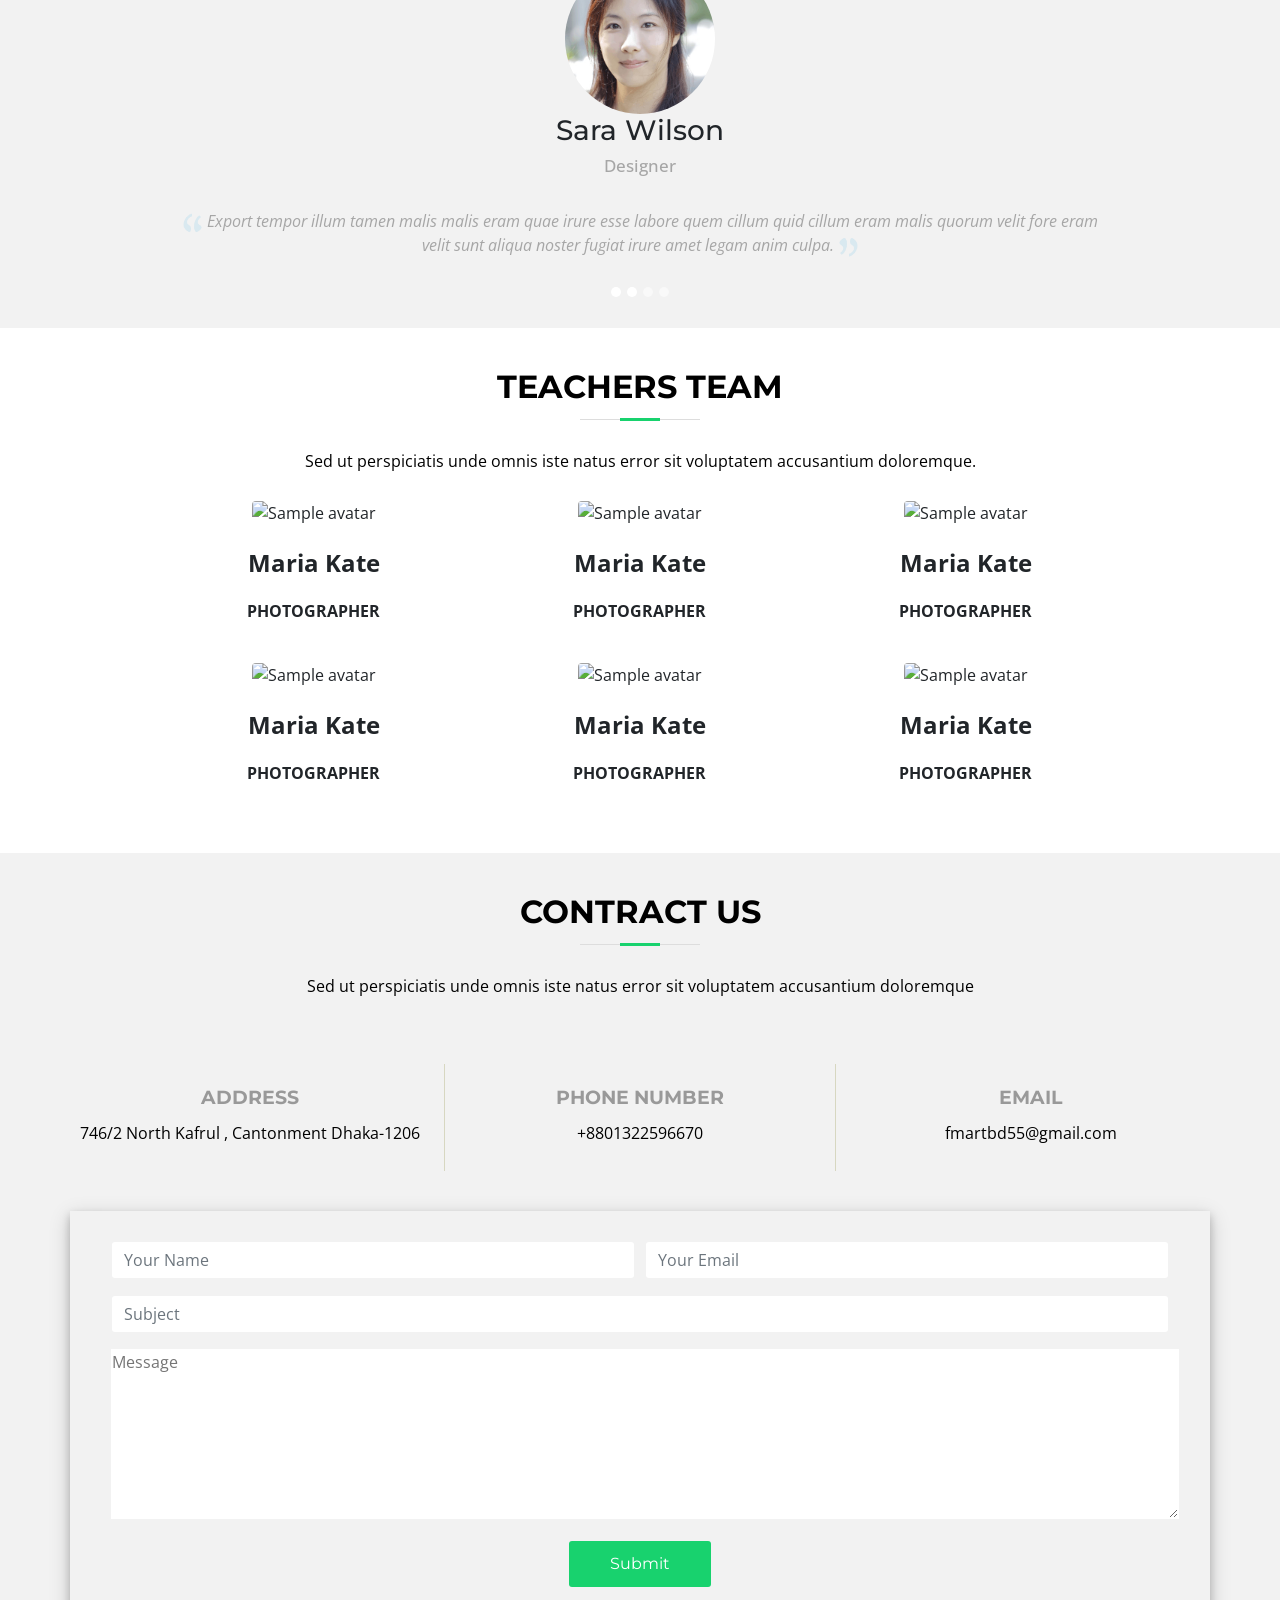
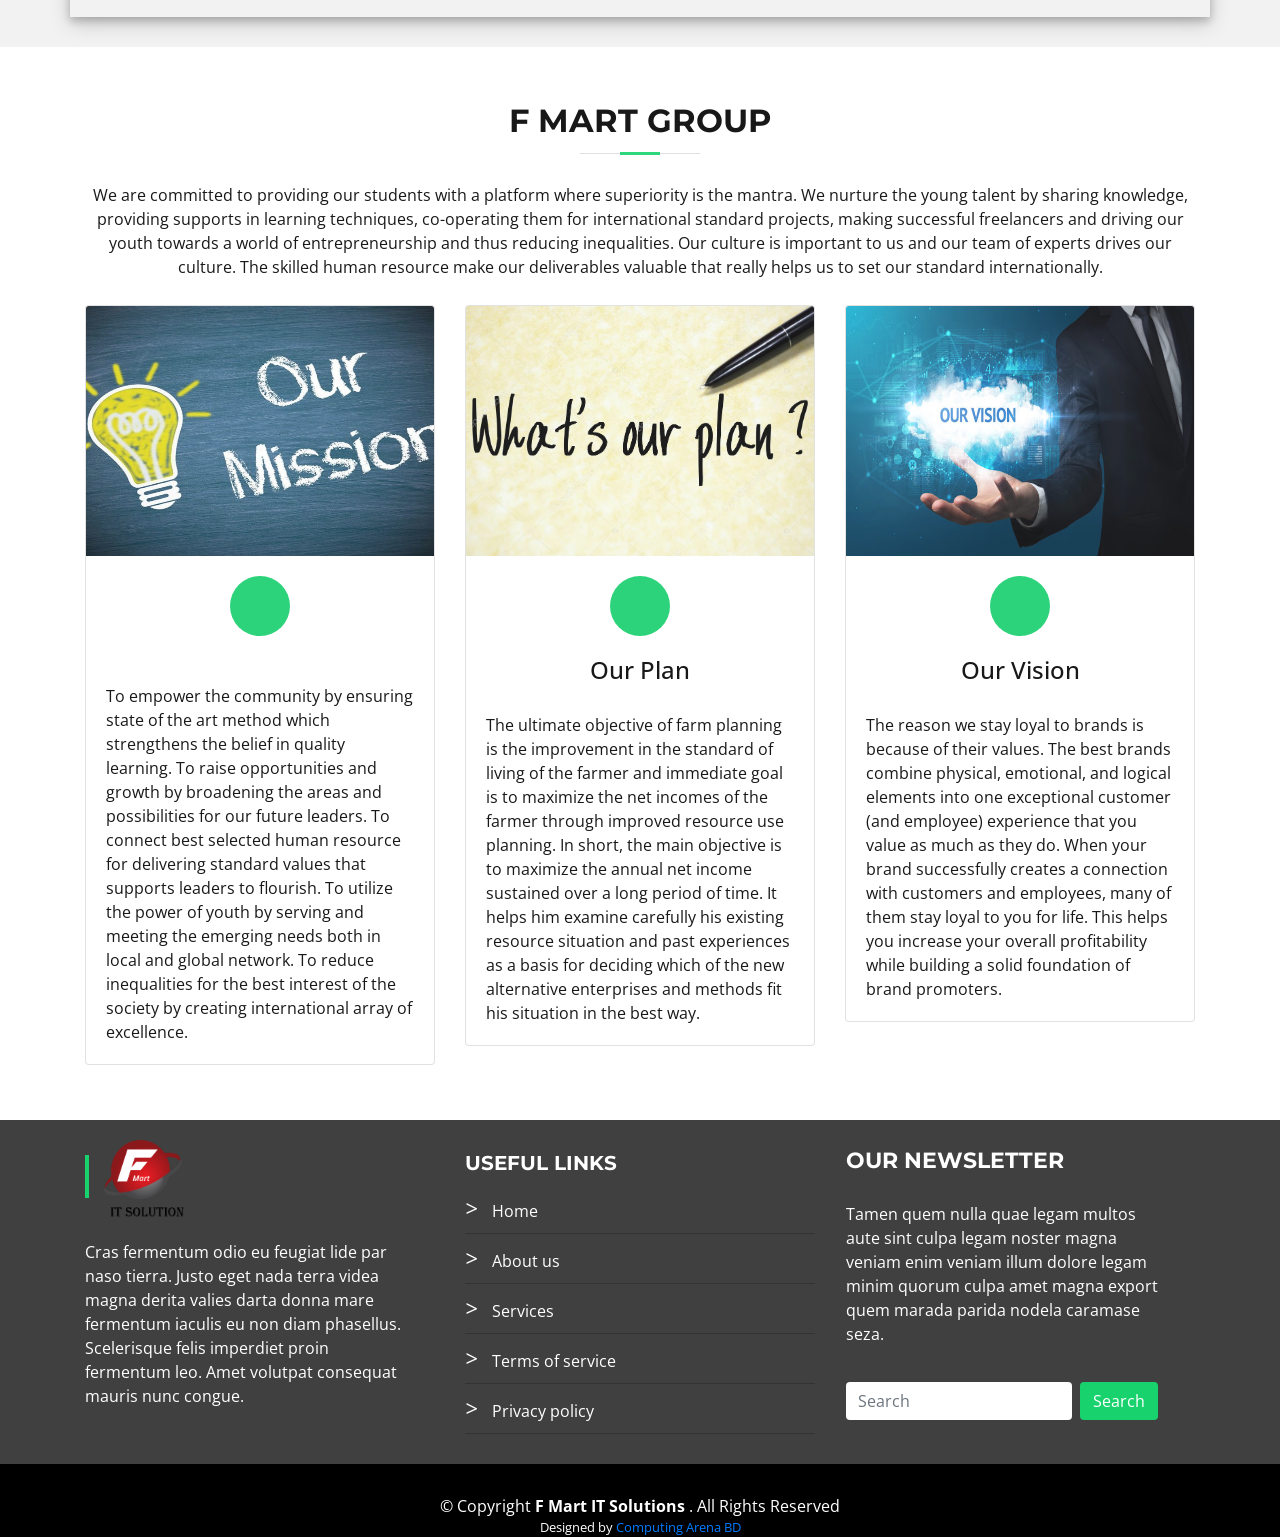
==== commit 6e57bbd8: "add Medam Phhoto" ====
--- a/index.html
+++ b/index.html
@@ -175,7 +175,7 @@
                     <div class="row">
                         <div class="col-md-3">
                             <div class="fs_logo">
-                                <img src="/images/team/md.jpg" class="rounded-circle" alt="Cinque Terre" width="150" height="150"> 
+                                <img src="./images/team/ms.jpg" class="rounded-circle" alt="Cinque Terre" width="150" height="150"> 
                             </div>
                         </div>
                     </div>
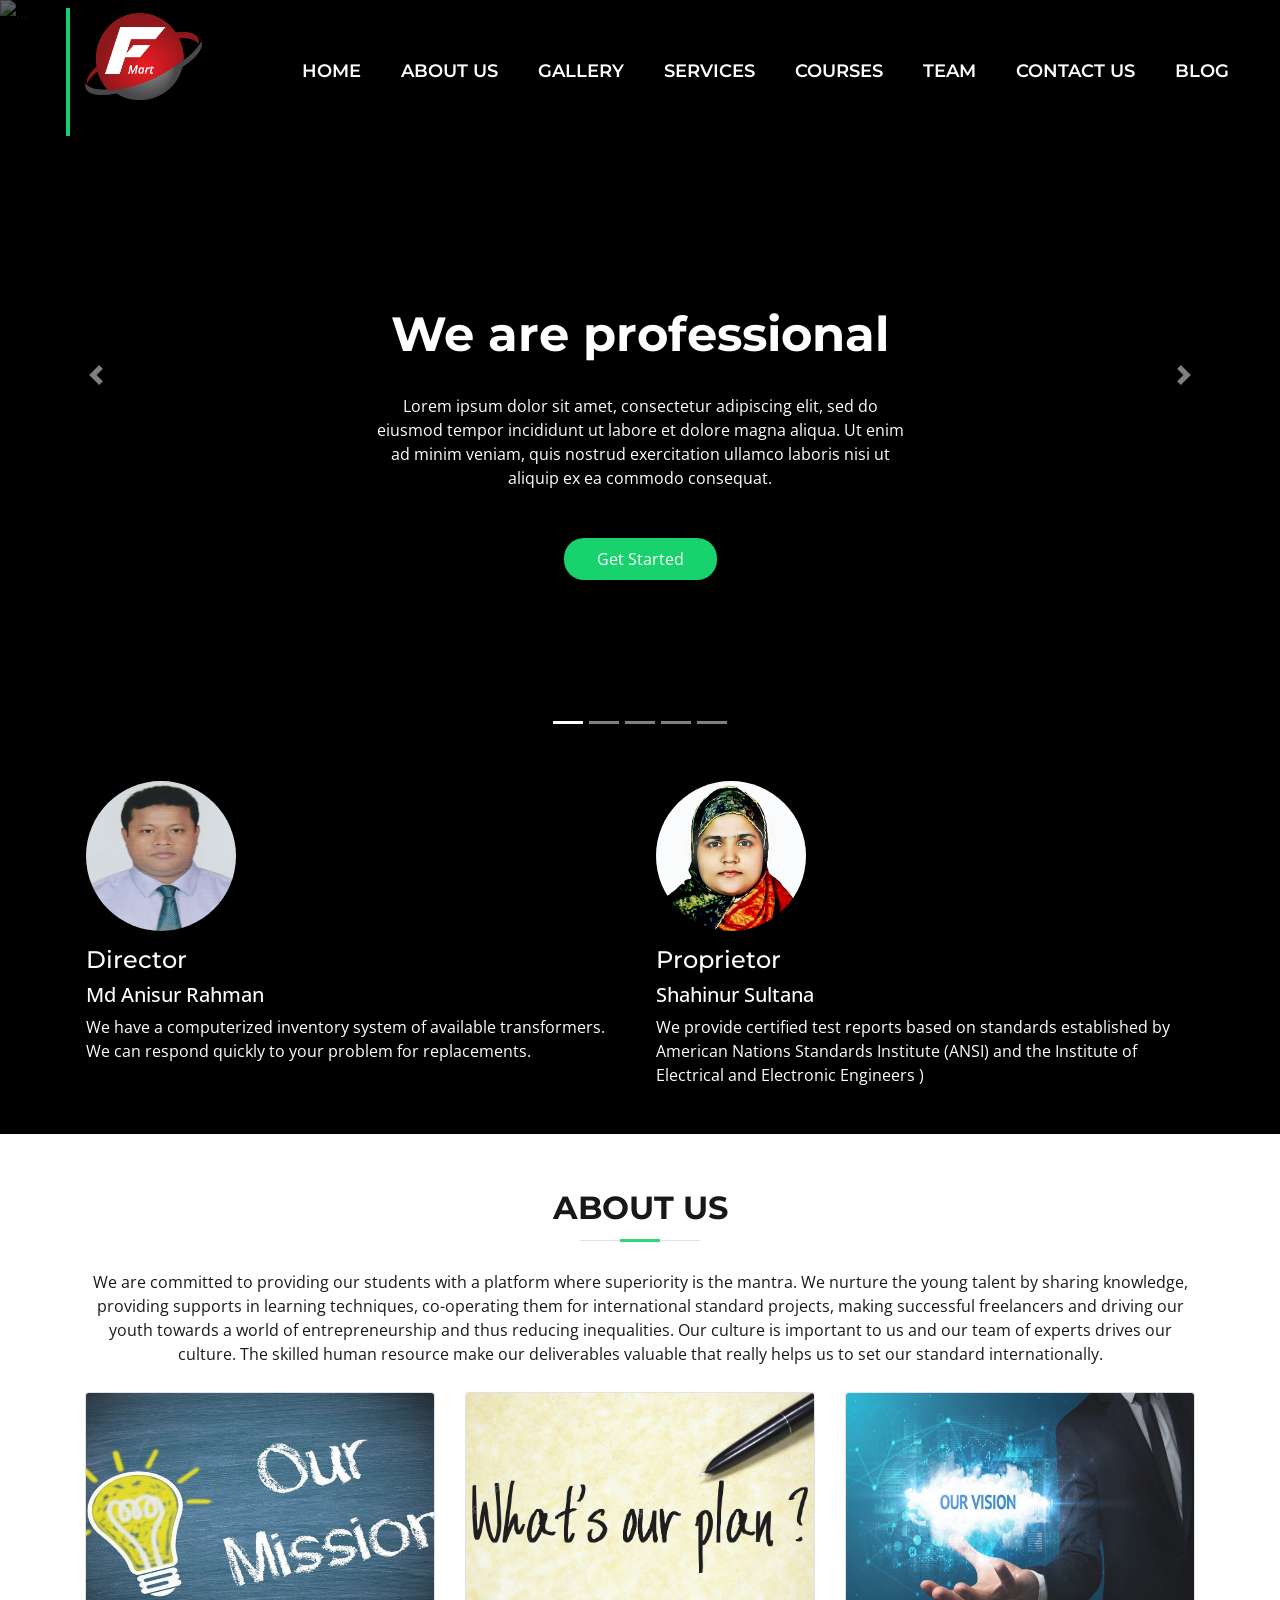
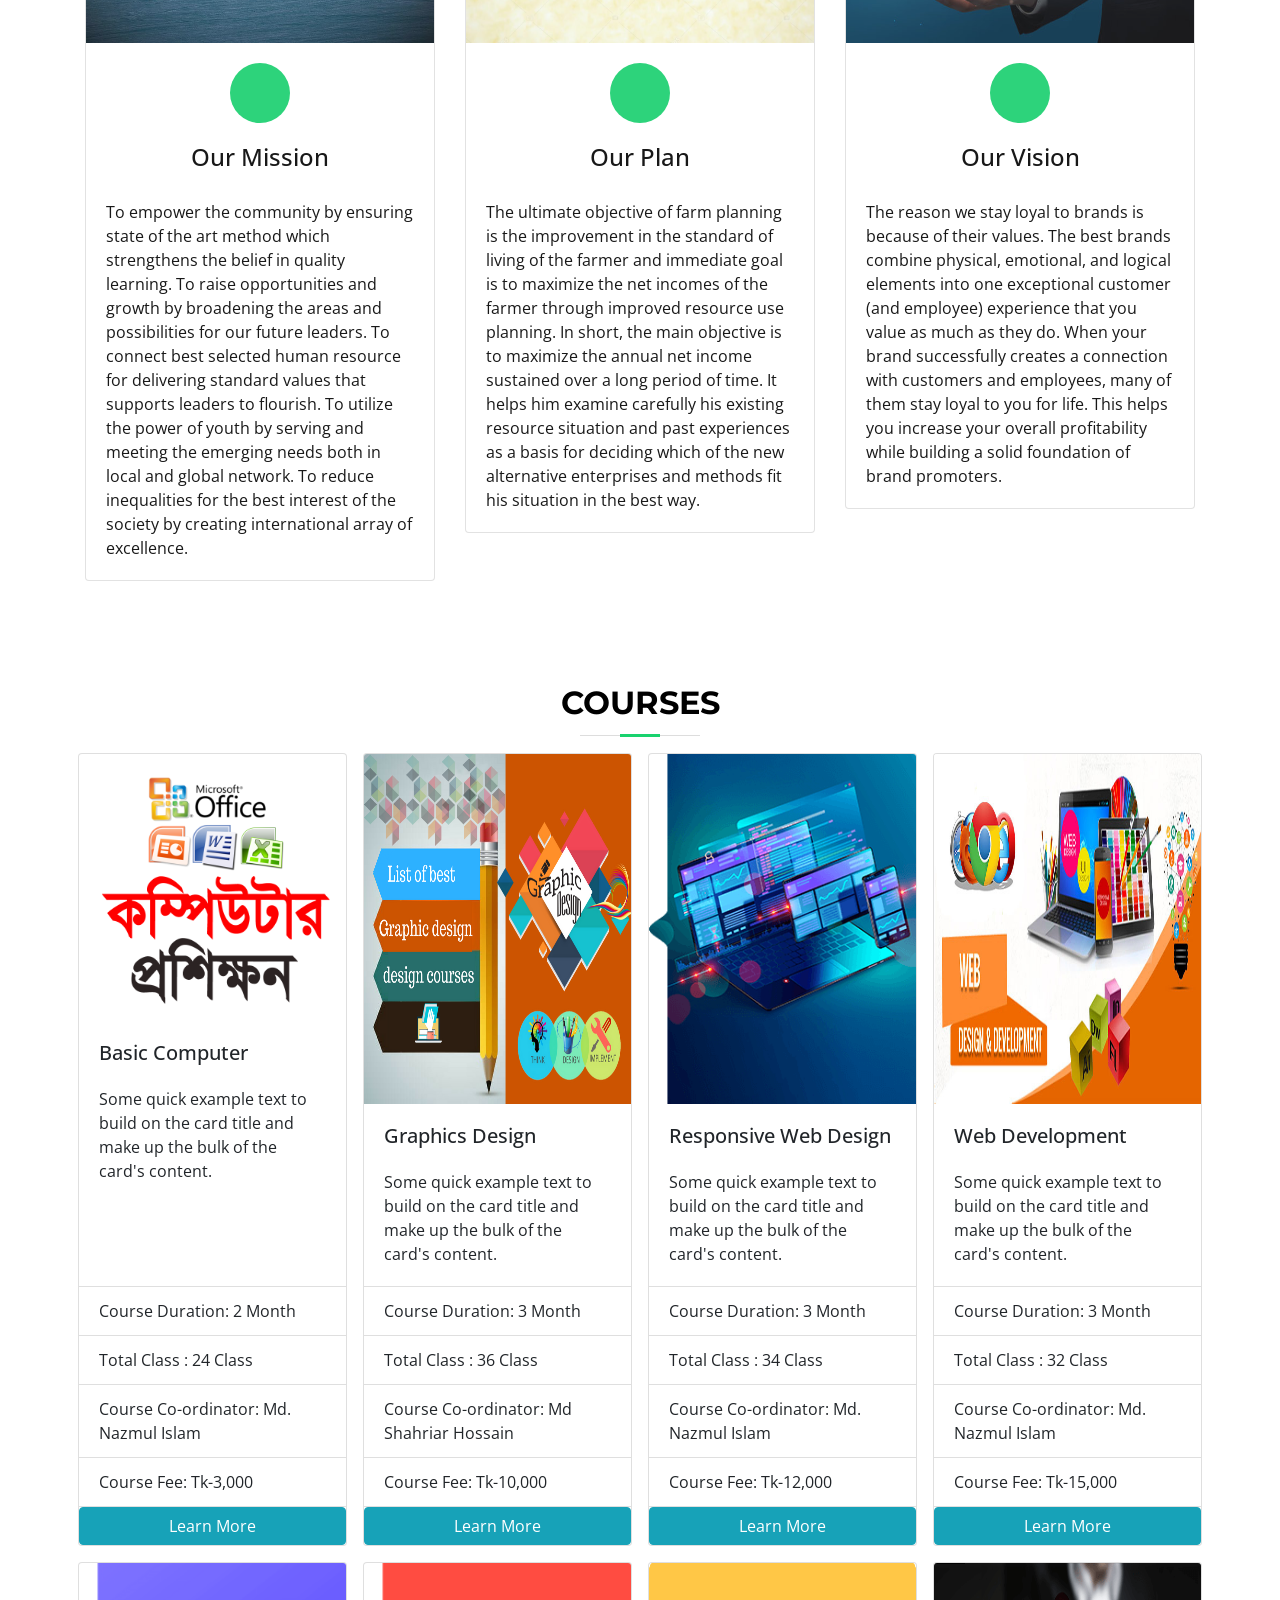
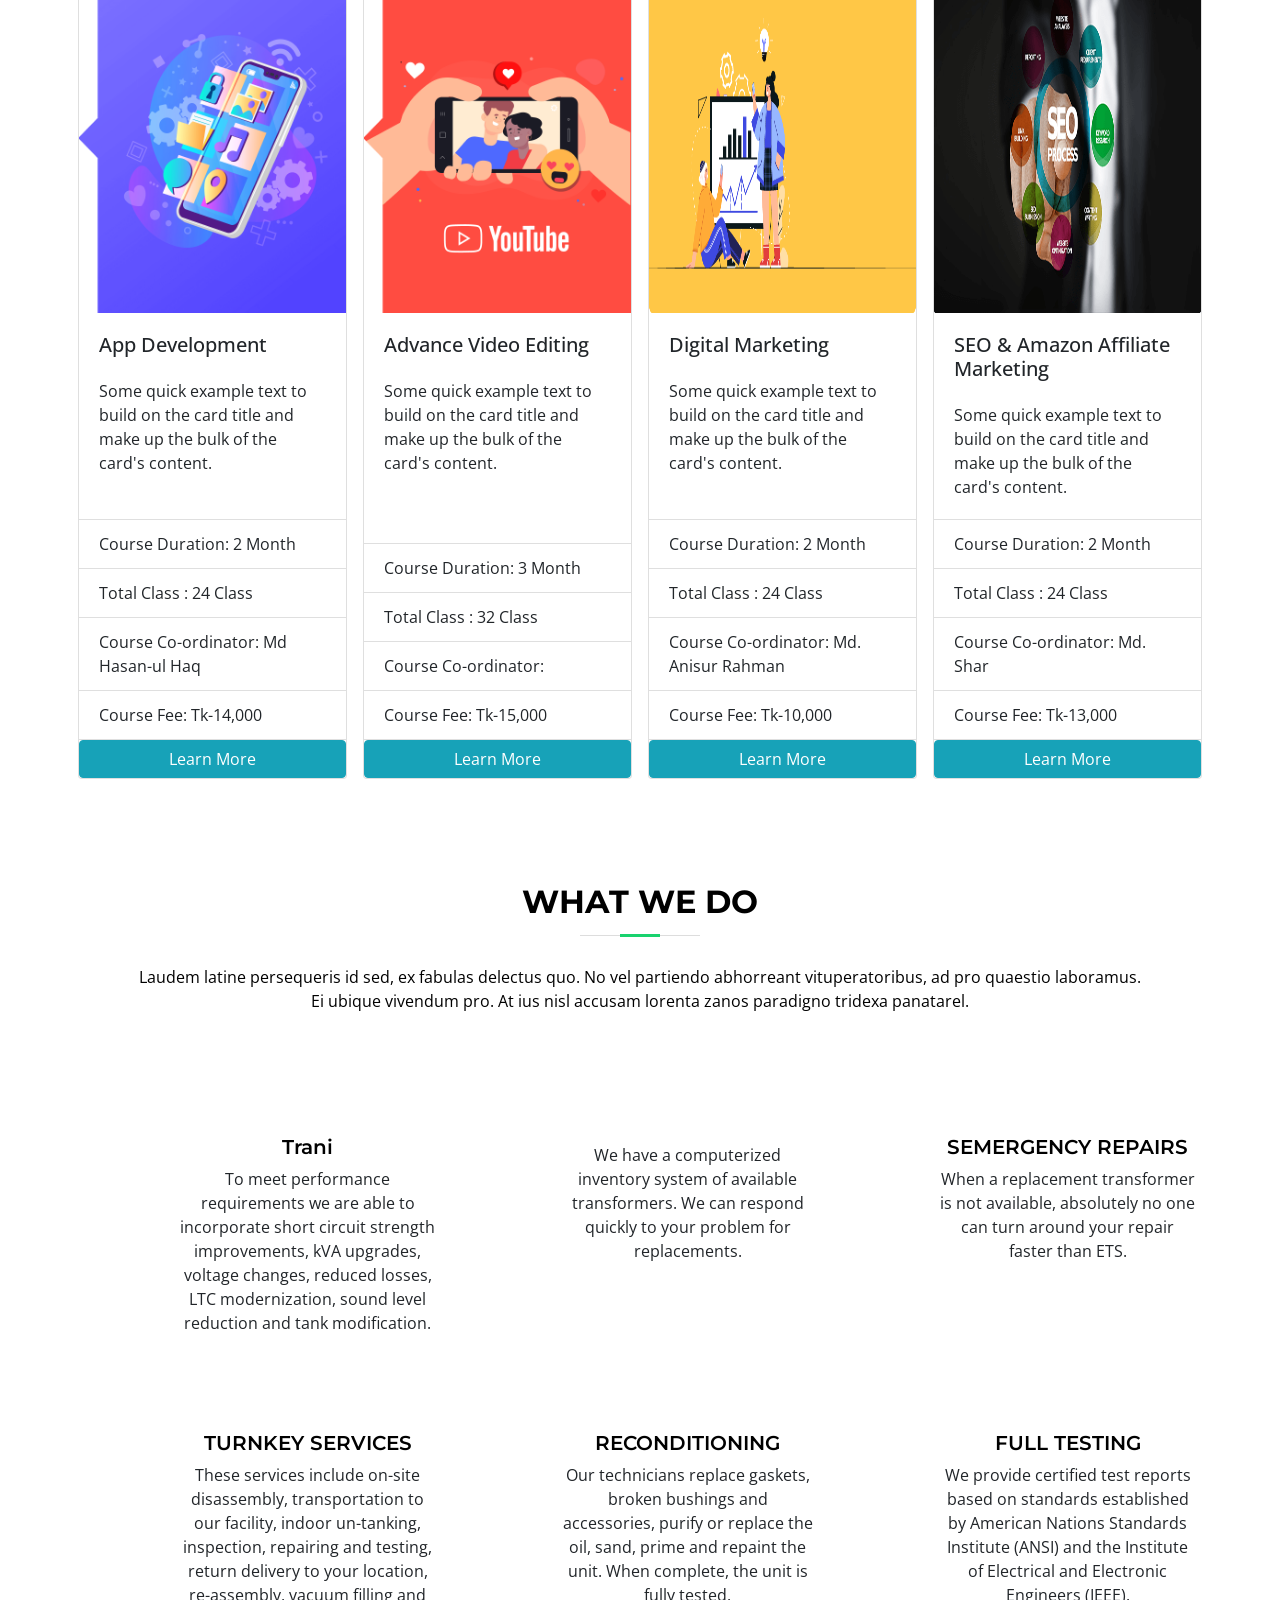
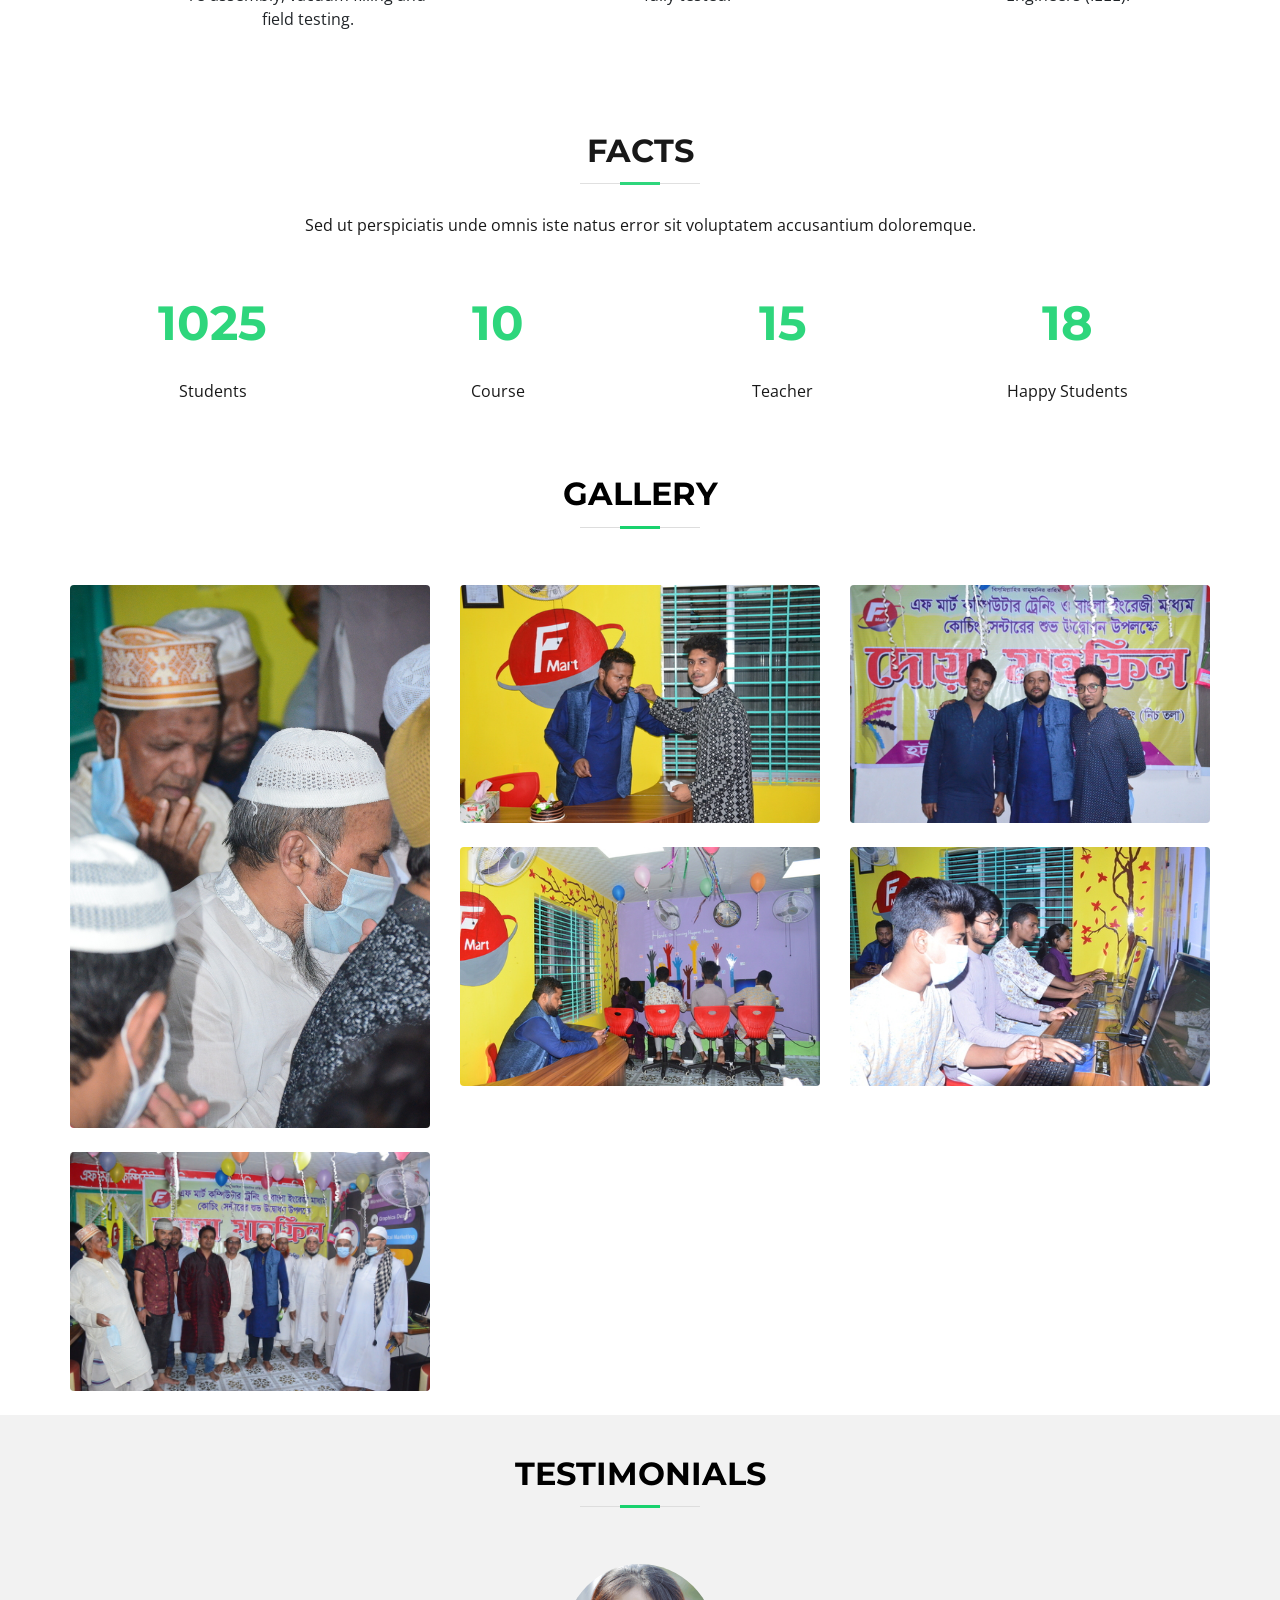
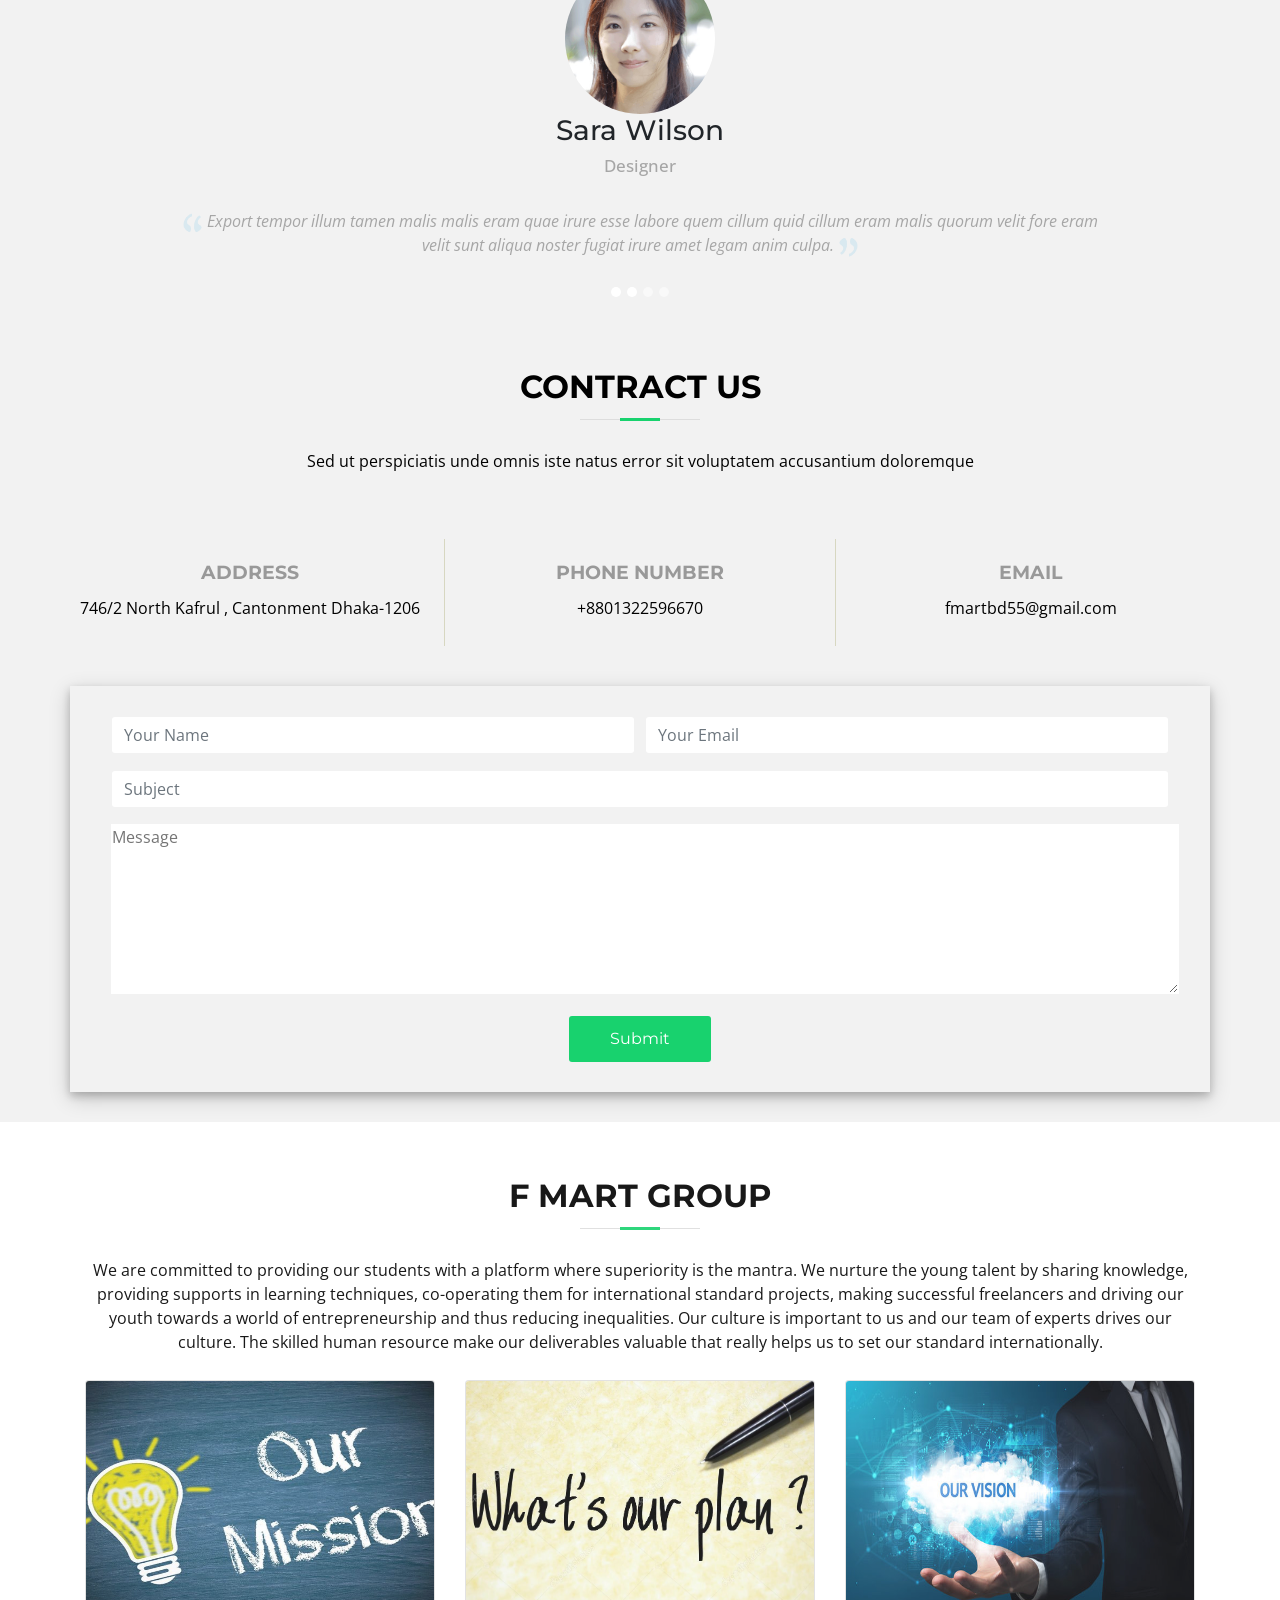
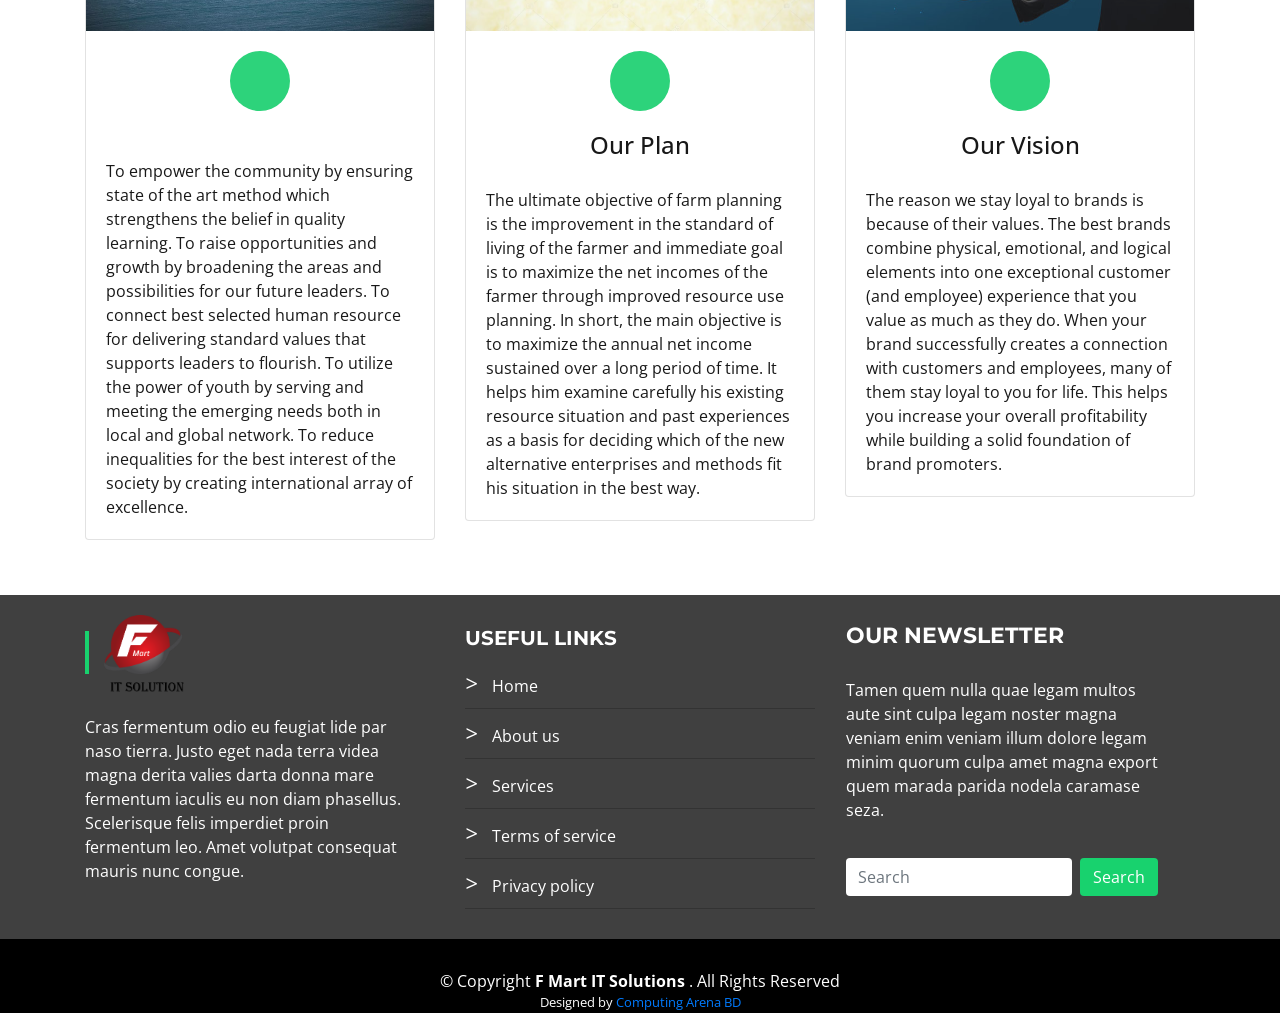
==== commit 77fd9a87: "more chanage" ====
--- a/index.html
+++ b/index.html
@@ -294,7 +294,7 @@
                     <ul class="list-group list-group-flush">
                         <li class="list-group-item">Course Duration: 3 Month </li>
                         <li class="list-group-item">Total Class : 36 Class</li>
-                        <li class="list-group-item">Course Co-ordinator:</li>
+                        <li class="list-group-item">Course Co-ordinator: Md Shahriar Hossain</li>
                         <li class="list-group-item">Course Fee: Tk-10,000</li>
                     </ul>
                     <button class="btn  btn-info">Learn More</button>
@@ -310,7 +310,7 @@
                         <li class="list-group-item">Course Duration: 3 Month </li>
                         <li class="list-group-item">Total Class : 34 Class</li>
                         <li class="list-group-item"> Course Co-ordinator: Md. Nazmul Islam</li>
-                        <li class="list-group-item">Course Fee: Tk-15,000</li>
+                        <li class="list-group-item">Course Fee: Tk-12,000</li>
                     </ul>
                     <button class="btn  btn-info">Learn More</button>
                 </div>
@@ -339,8 +339,8 @@
                     <ul class="list-group list-group-flush">
                         <li class="list-group-item">Course Duration: 2 Month </li>
                         <li class="list-group-item">Total Class : 24 Class</li>
-                        <li class="list-group-item"> Course Co-ordinator: Md. Nazmul Islam</li>
-                        <li class="list-group-item">Course Fee: Tk-3,000</li>
+                        <li class="list-group-item"> Course Co-ordinator: Md Hasan-ul Haq</li>
+                        <li class="list-group-item">Course Fee: Tk-14,000</li>
                     </ul>
                     <button class="btn  btn-info">Learn More</button>
                 </div>
@@ -355,7 +355,7 @@
                         <li class="list-group-item">Course Duration: 3 Month </li>
                         <li class="list-group-item">Total Class : 32 Class</li>
                         <li class="list-group-item"> Course Co-ordinator: </li>
-                        <li class="list-group-item">Course Fee: Tk-13,000</li>
+                        <li class="list-group-item">Course Fee: Tk-15,000</li>
                     </ul>
                     <button class="btn  btn-info">Learn More</button>
                 </div>
@@ -370,8 +370,8 @@
                     <ul class="list-group list-group-flush">
                         <li class="list-group-item">Course Duration: 2 Month </li>
                         <li class="list-group-item">Total Class : 24 Class</li>
-                        <li class="list-group-item"> Course Co-ordinator: Md. Nazmul Islam</li>
-                        <li class="list-group-item">Course Fee: Tk-3,000</li>
+                        <li class="list-group-item"> Course Co-ordinator: Md. Anisur Rahman</li>
+                        <li class="list-group-item">Course Fee: Tk-10,000</li>
                     </ul>
                     <button class="btn  btn-info">Learn More</button>
                 </div>
@@ -386,8 +386,8 @@
                     <ul class="list-group list-group-flush">
                         <li class="list-group-item">Course Duration: 2 Month </li>
                         <li class="list-group-item">Total Class : 24 Class</li>
-                        <li class="list-group-item"> Course Co-ordinator: Md. Nazmul Islam</li>
-                        <li class="list-group-item">Course Fee: Tk-3,000</li>
+                        <li class="list-group-item"> Course Co-ordinator: Md. Shar</li>
+                        <li class="list-group-item">Course Fee: Tk-13,000</li>
                     </ul>
                     <button class="btn  btn-info">Learn More</button>
                 </div>
@@ -606,7 +606,7 @@
 
 
     <!-- our team -->
-    <section class="ourTeam Xhidden" id="team">
+   <!-- <section class="ourTeam Xhidden" id="team">
         <div class="container sec_padding">
             <div class="row justify-content-center aboutUs">
                 <div class="col-md-12">
@@ -614,142 +614,136 @@
                     <p class="text-center">Sed ut perspiciatis unde omnis iste natus error sit voluptatem accusantium doloremque.</p>
                 </div>
 
-                <!-- start .. -->
+                
                 <div class="row text-center">
 
-                 <!-- Grid column -->
+               
                 <div class="col-md-4 mb-md-0 mb-5">
                     <div class="avatar mx-auto">
                     <img src="https://mdbootstrap.com/img/Photos/Avatars/img%20(10).jpg" class="rounded z-depth-1-half" alt="Sample avatar">
                     </div>
                     <h4 class="font-weight-bold dark-grey-text my-4">Maria Kate</h4>
                     <h6 class="text-uppercase grey-text mb-3"><strong>Photographer</strong></h6>
-                    <!-- Facebook-->
+                    
                     <a type="button" class="btn-floating btn-sm mx-1 mb-0 btn-fb">
                     <i class="fab fa-facebook-f"></i>
                     </a>
-                    <!--Dribbble -->
+                   
                     <a type="button" class="btn-floating btn-sm mx-1 mb-0 btn-dribbble">
                     <i class="fab fa-dribbble"></i>
                     </a>
-                    <!-- Twitter -->
+                   
                     <a type="button" class="btn-floating btn-sm mx-1 mb-0 btn-tw">
                     <i class="fab fa-twitter"></i>
                     </a>
                 </div>
 
-                <!-- Grid column -->
                 
-                <!-- Grid column -->
+                
+               
                 <div class="col-md-4 mb-md-0 mb-5">
                 <div class="avatar mx-auto">
                     <img src="https://mdbootstrap.com/img/Photos/Avatars/img%20(10).jpg" class="rounded z-depth-1-half" alt="Sample avatar">
                 </div>
                 <h4 class="font-weight-bold dark-grey-text my-4">Maria Kate</h4>
                 <h6 class="text-uppercase grey-text mb-3"><strong>Photographer</strong></h6>
-                <!-- Facebook-->
+                
                 <a type="button" class="btn-floating btn-sm mx-1 mb-0 btn-fb">
                     <i class="fab fa-facebook-f"></i>
                 </a>
-                <!--Dribbble -->
+                
                 <a type="button" class="btn-floating btn-sm mx-1 mb-0 btn-dribbble">
                     <i class="fab fa-dribbble"></i>
                 </a>
-                <!-- Twitter -->
+                
                 <a type="button" class="btn-floating btn-sm mx-1 mb-0 btn-tw">
                     <i class="fab fa-twitter"></i>
                 </a>
                 </div>
-                <!-- Grid column -->
-                            
-             <!-- Grid column -->
+               
+            
                 <div class="col-md-4 mb-md-0 mb-5">
                     <div class="avatar mx-auto">
                         <img src="https://mdbootstrap.com/img/Photos/Avatars/img%20(10).jpg" class="rounded z-depth-1-half" alt="Sample avatar">
                     </div>
                     <h4 class="font-weight-bold dark-grey-text my-4">Maria Kate</h4>
                     <h6 class="text-uppercase grey-text mb-3"><strong>Photographer</strong></h6>
-                    <!-- Facebook-->
+                   
                     <a type="button" class="btn-floating btn-sm mx-1 mb-0 btn-fb">
                     <i class="fab fa-facebook-f"></i>
                     </a>
-                    <!--Dribbble -->
+                  
                     <a type="button" class="btn-floating btn-sm mx-1 mb-0 btn-dribbble">
                     <i class="fab fa-dribbble"></i>
                     </a>
-                    <!-- Twitter -->
+                    
                     <a type="button" class="btn-floating btn-sm mx-1 mb-0 btn-tw">
                     <i class="fab fa-twitter"></i>
                     </a>
                     </div>
-                <!-- Grid column -->
-
-                <!-- Grid column -->
+              
                 <div class="col-md-4 mb-md-0 mb-5">
                     <div class="avatar mx-auto">
                     <img src="https://mdbootstrap.com/img/Photos/Avatars/img%20(10).jpg" class="rounded z-depth-1-half" alt="Sample avatar">
                     </div>
                     <h4 class="font-weight-bold dark-grey-text my-4">Maria Kate</h4>
                     <h6 class="text-uppercase grey-text mb-3"><strong>Photographer</strong></h6>
-                    <!-- Facebook-->
+                    
                     <a type="button" class="btn-floating btn-sm mx-1 mb-0 btn-fb">
                     <i class="fab fa-facebook-f"></i>
                     </a>
-                    <!--Dribbble -->
+                   
                     <a type="button" class="btn-floating btn-sm mx-1 mb-0 btn-dribbble">
                     <i class="fab fa-dribbble"></i>
                     </a>
-                    <!-- Twitter -->
+                   
                     <a type="button" class="btn-floating btn-sm mx-1 mb-0 btn-tw">
                     <i class="fab fa-twitter"></i>
                     </a>
                 </div>
-                <!-- Grid column -->
-
-                <!-- Grid column -->
+              
                 <div class="col-md-4 mb-md-0 mb-5">
                     <div class="avatar mx-auto">
                     <img src="https://mdbootstrap.com/img/Photos/Avatars/img%20(10).jpg" class="rounded z-depth-1-half" alt="Sample avatar">
                     </div>
                     <h4 class="font-weight-bold dark-grey-text my-4">Maria Kate</h4>
                     <h6 class="text-uppercase grey-text mb-3"><strong>Photographer</strong></h6>
-                    <!-- Facebook-->
+                    
                     <a type="button" class="btn-floating btn-sm mx-1 mb-0 btn-fb">
                     <i class="fab fa-facebook-f"></i>
                     </a>
-                    <!--Dribbble -->
+                   
                     <a type="button" class="btn-floating btn-sm mx-1 mb-0 btn-dribbble">
                     <i class="fab fa-dribbble"></i>
                     </a>
-                    <!-- Twitter -->
+                   
                     <a type="button" class="btn-floating btn-sm mx-1 mb-0 btn-tw">
                     <i class="fab fa-twitter"></i>
                     </a>
                 </div>
-                <!-- Grid column -->
-                
-                <!-- Grid column -->
+             
                 <div class="col-md-4 mb-md-0 mb-5">
                     <div class="avatar mx-auto">
                     <img src="https://mdbootstrap.com/img/Photos/Avatars/img%20(10).jpg" class="rounded z-depth-1-half" alt="Sample avatar">
                     </div>
                     <h4 class="font-weight-bold dark-grey-text my-4">Maria Kate</h4>
                     <h6 class="text-uppercase grey-text mb-3"><strong>Photographer</strong></h6>
-                    <!-- Facebook-->
+                  
                     <a type="button" class="btn-floating btn-sm mx-1 mb-0 btn-fb">
                     <i class="fab fa-facebook-f"></i>
                     </a>
-                    <!--Dribbble -->
+                   
                     <a type="button" class="btn-floating btn-sm mx-1 mb-0 btn-dribbble">
                     <i class="fab fa-dribbble"></i>
                     </a>
-                    <!-- Twitter -->
+                    
                     <a type="button" class="btn-floating btn-sm mx-1 mb-0 btn-tw">
                     <i class="fab fa-twitter"></i>
                     </a>
                 </div>
-                <!-- Grid column -->
-            </div>
+            
+            </div>
+            -->
         </div>          
     </section>
 
